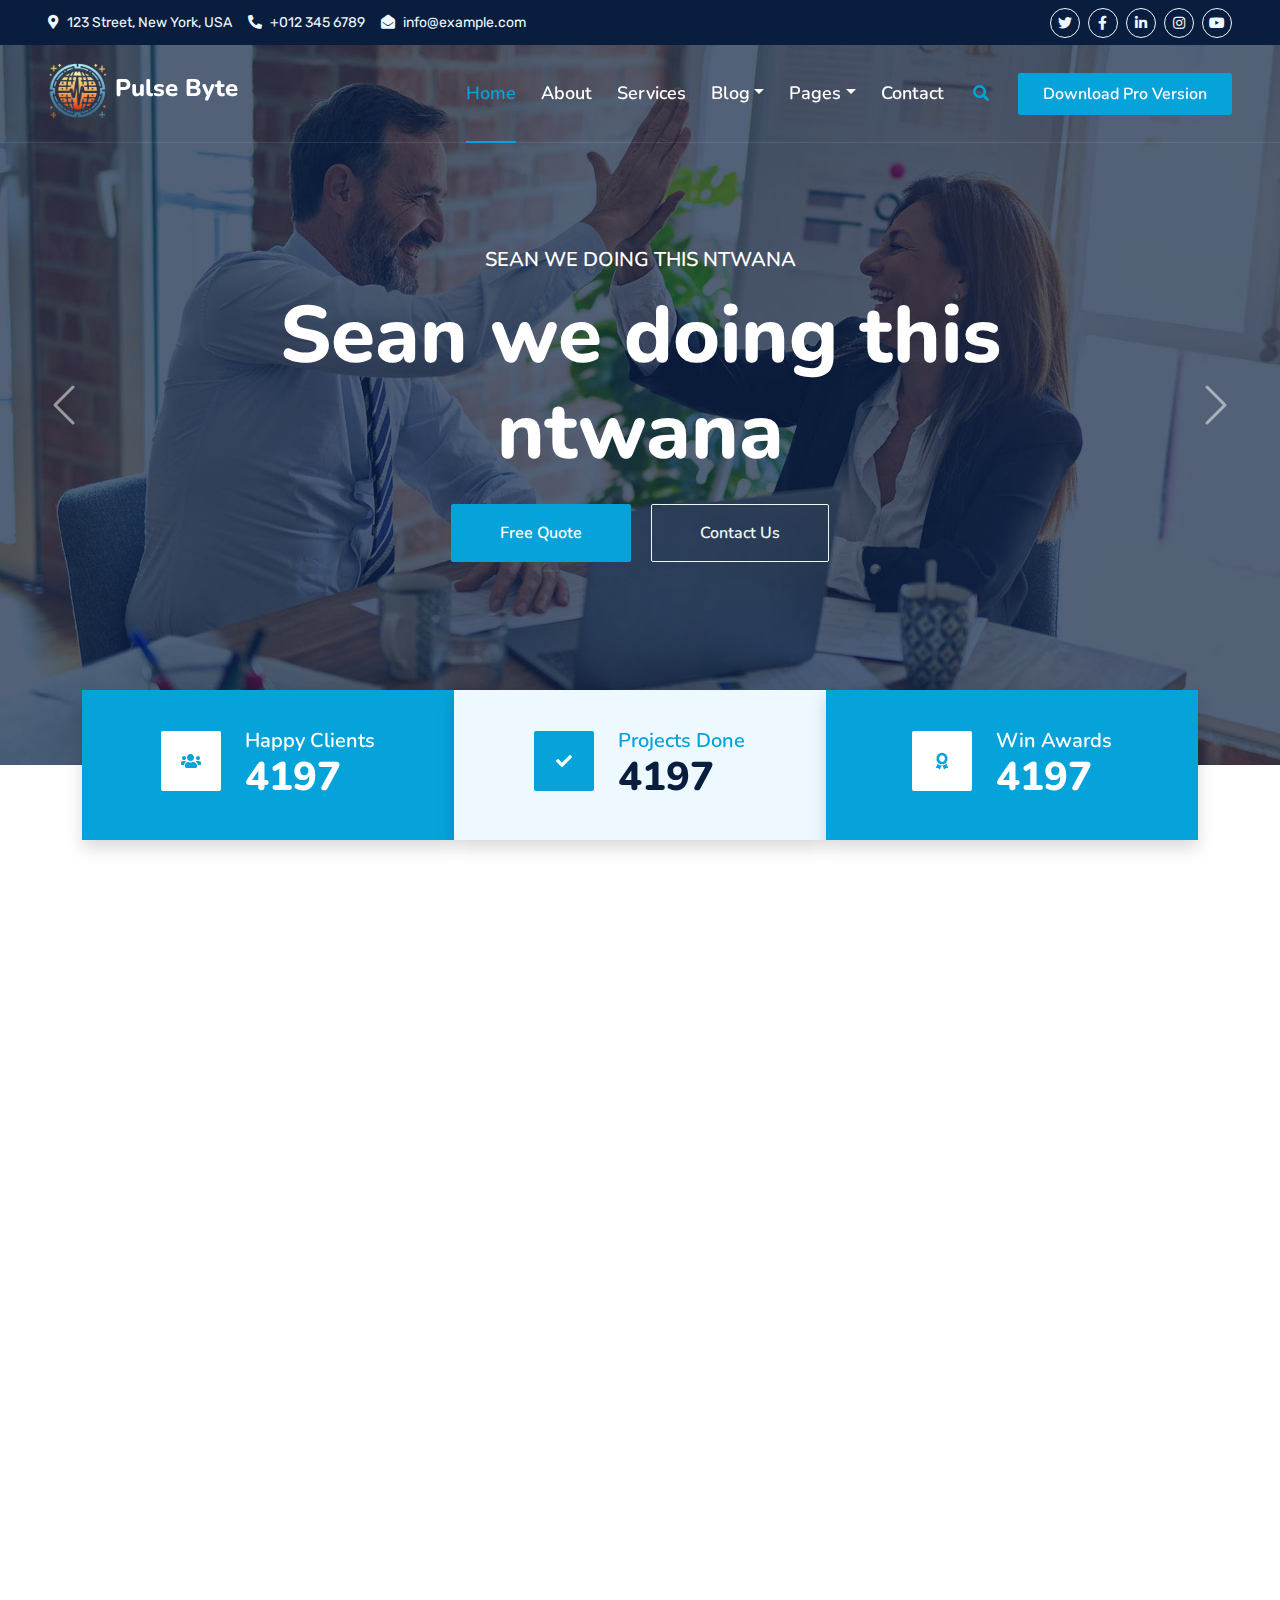
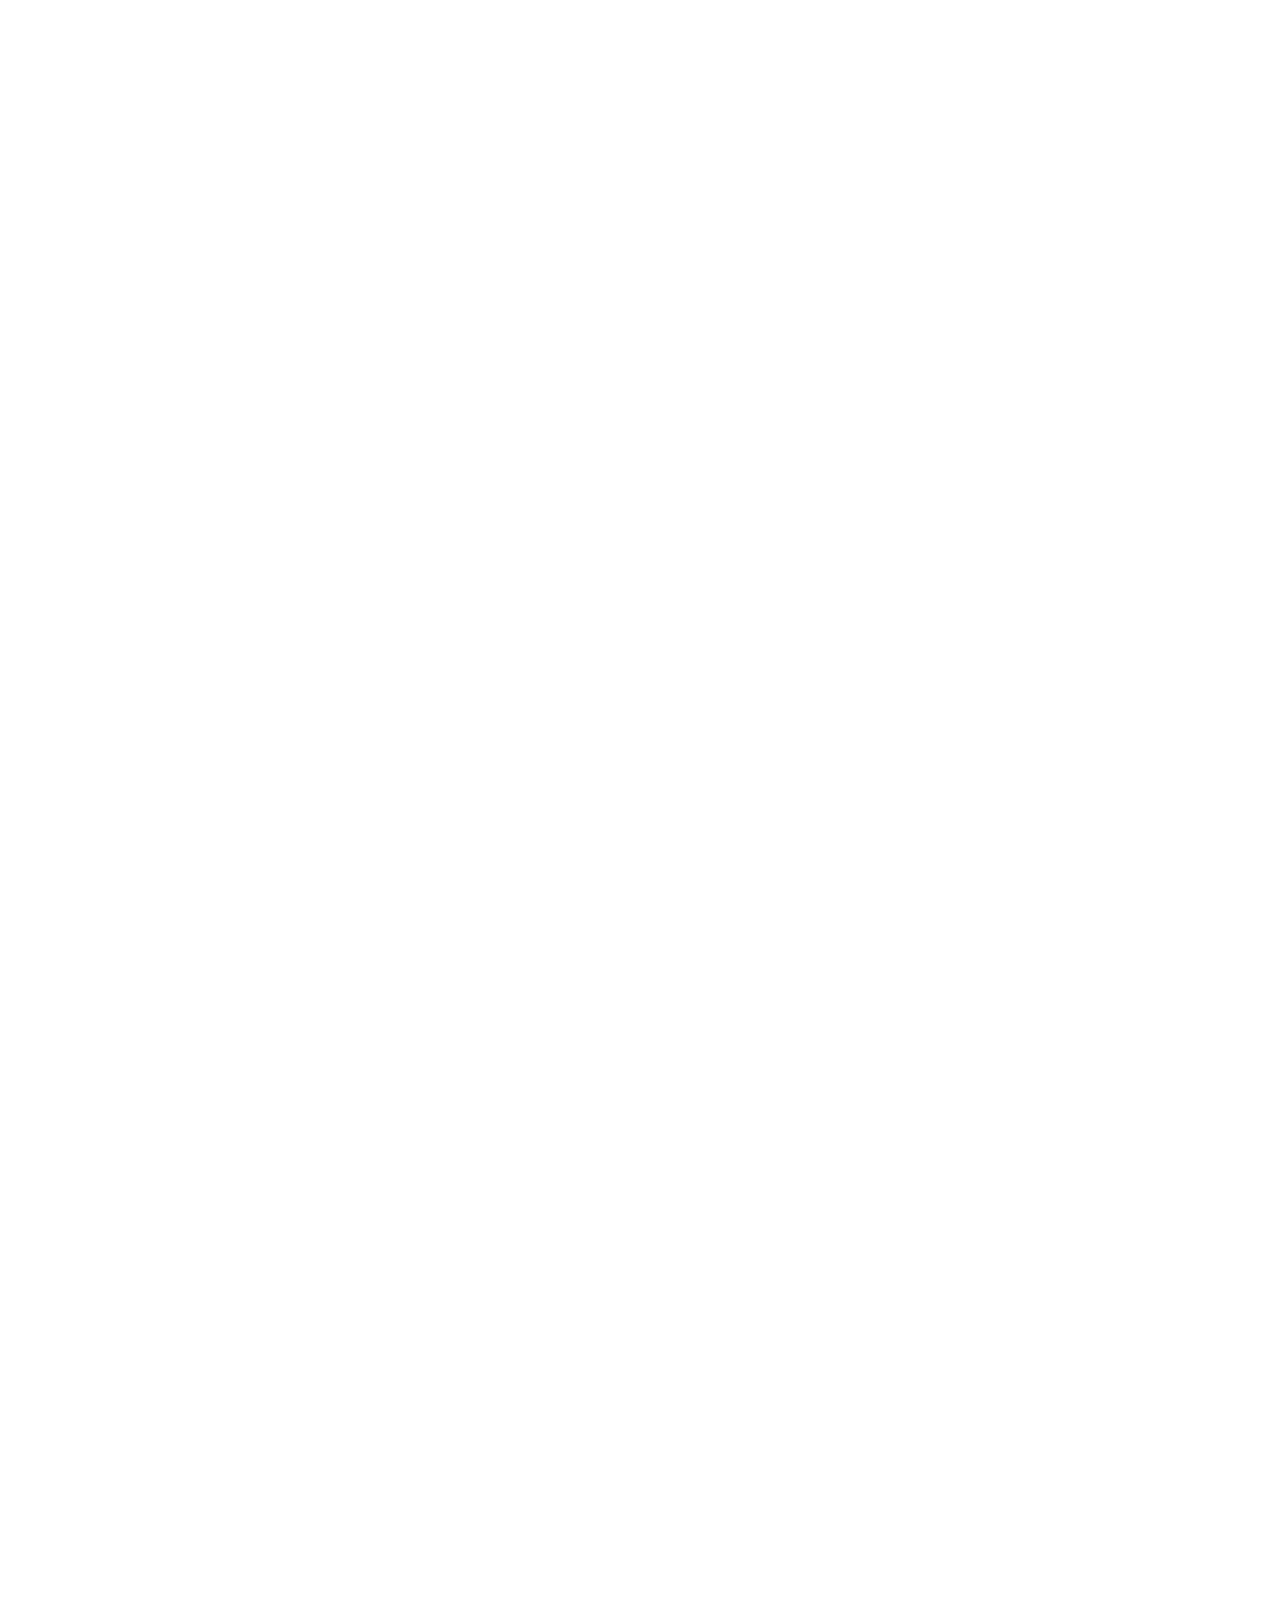
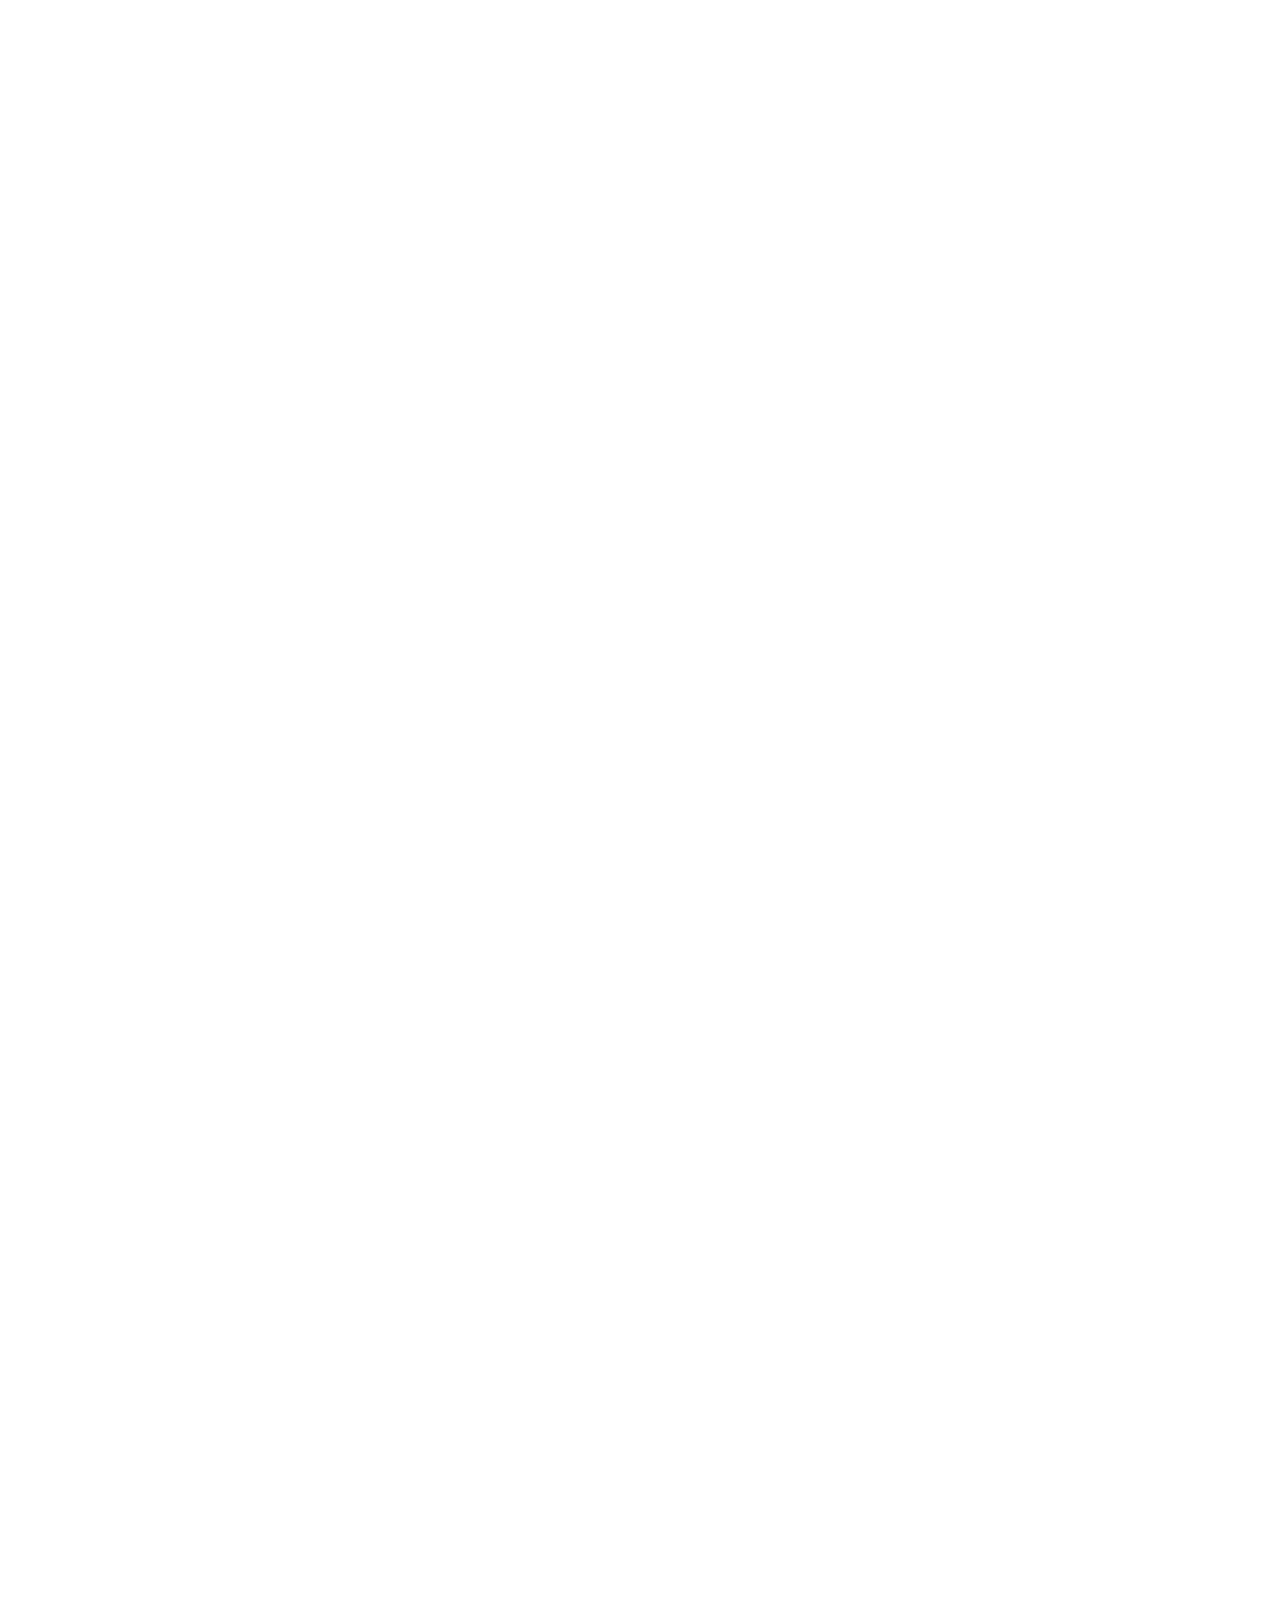
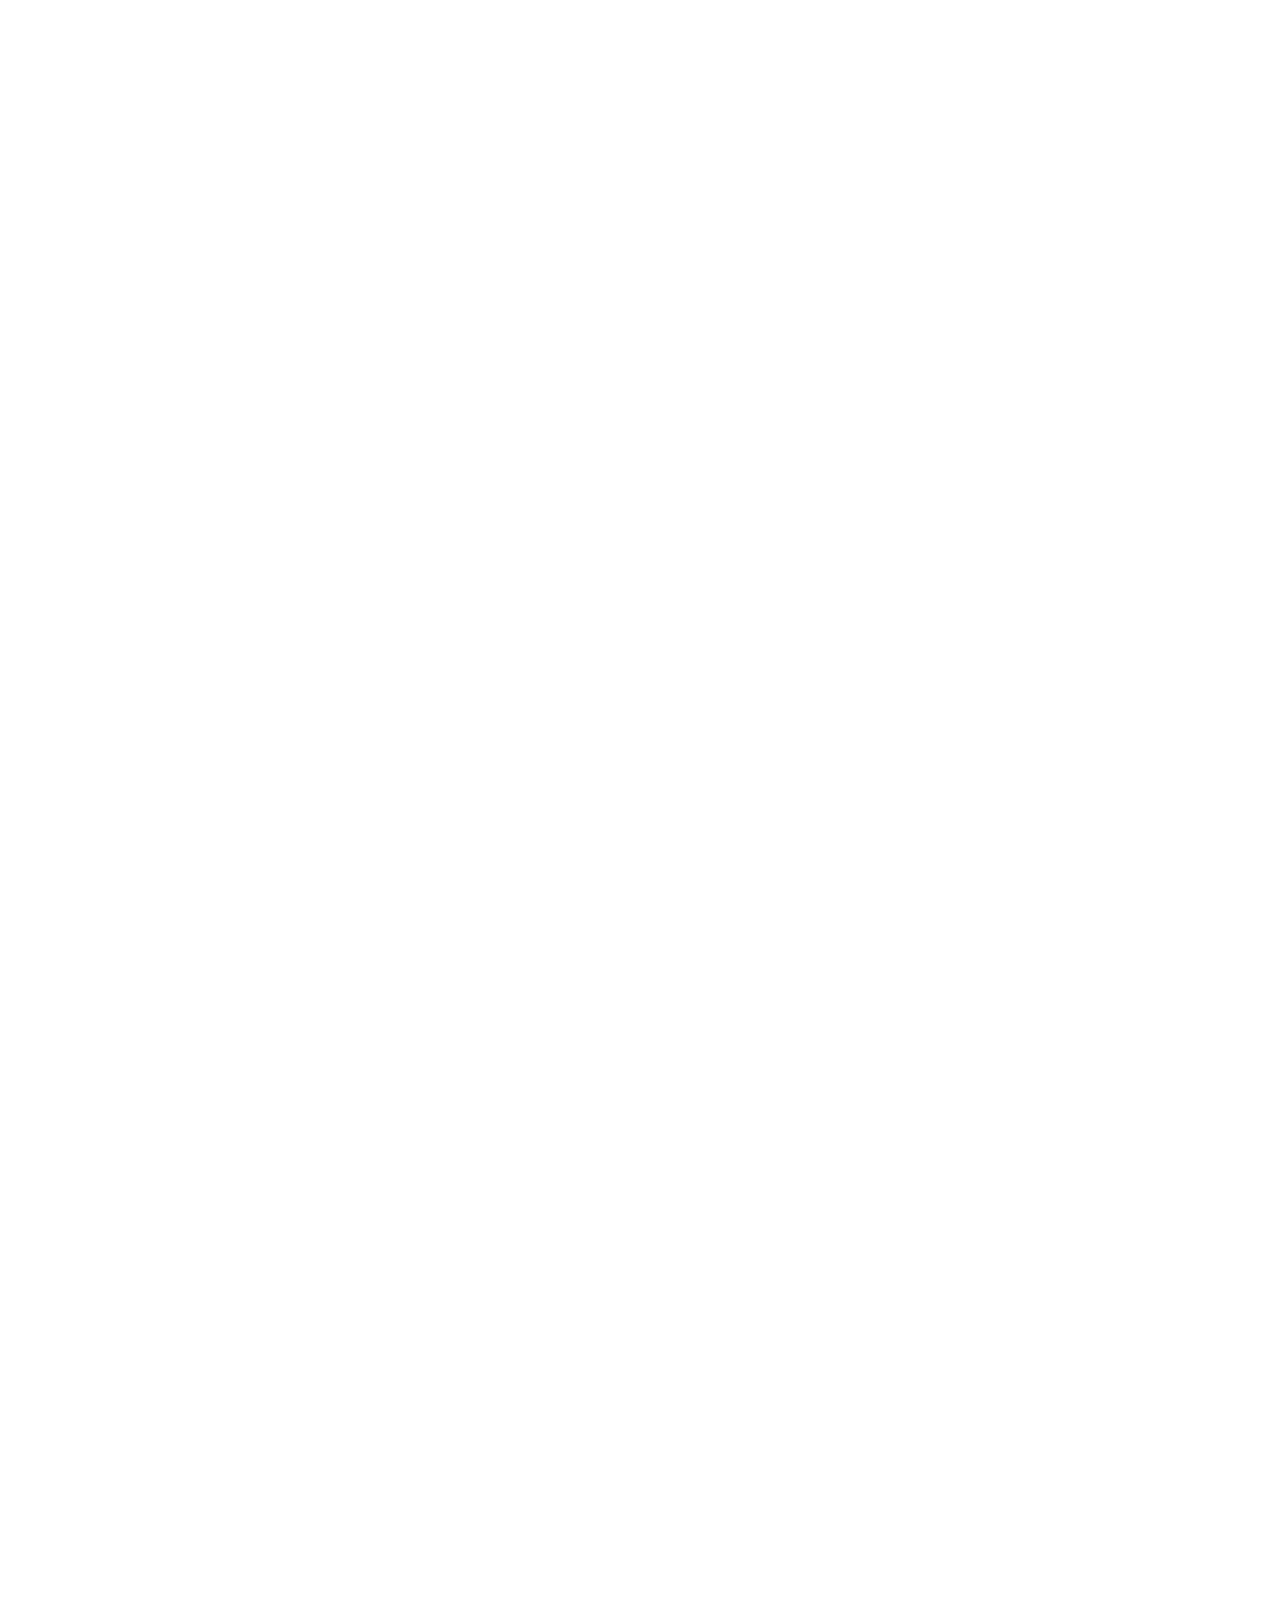
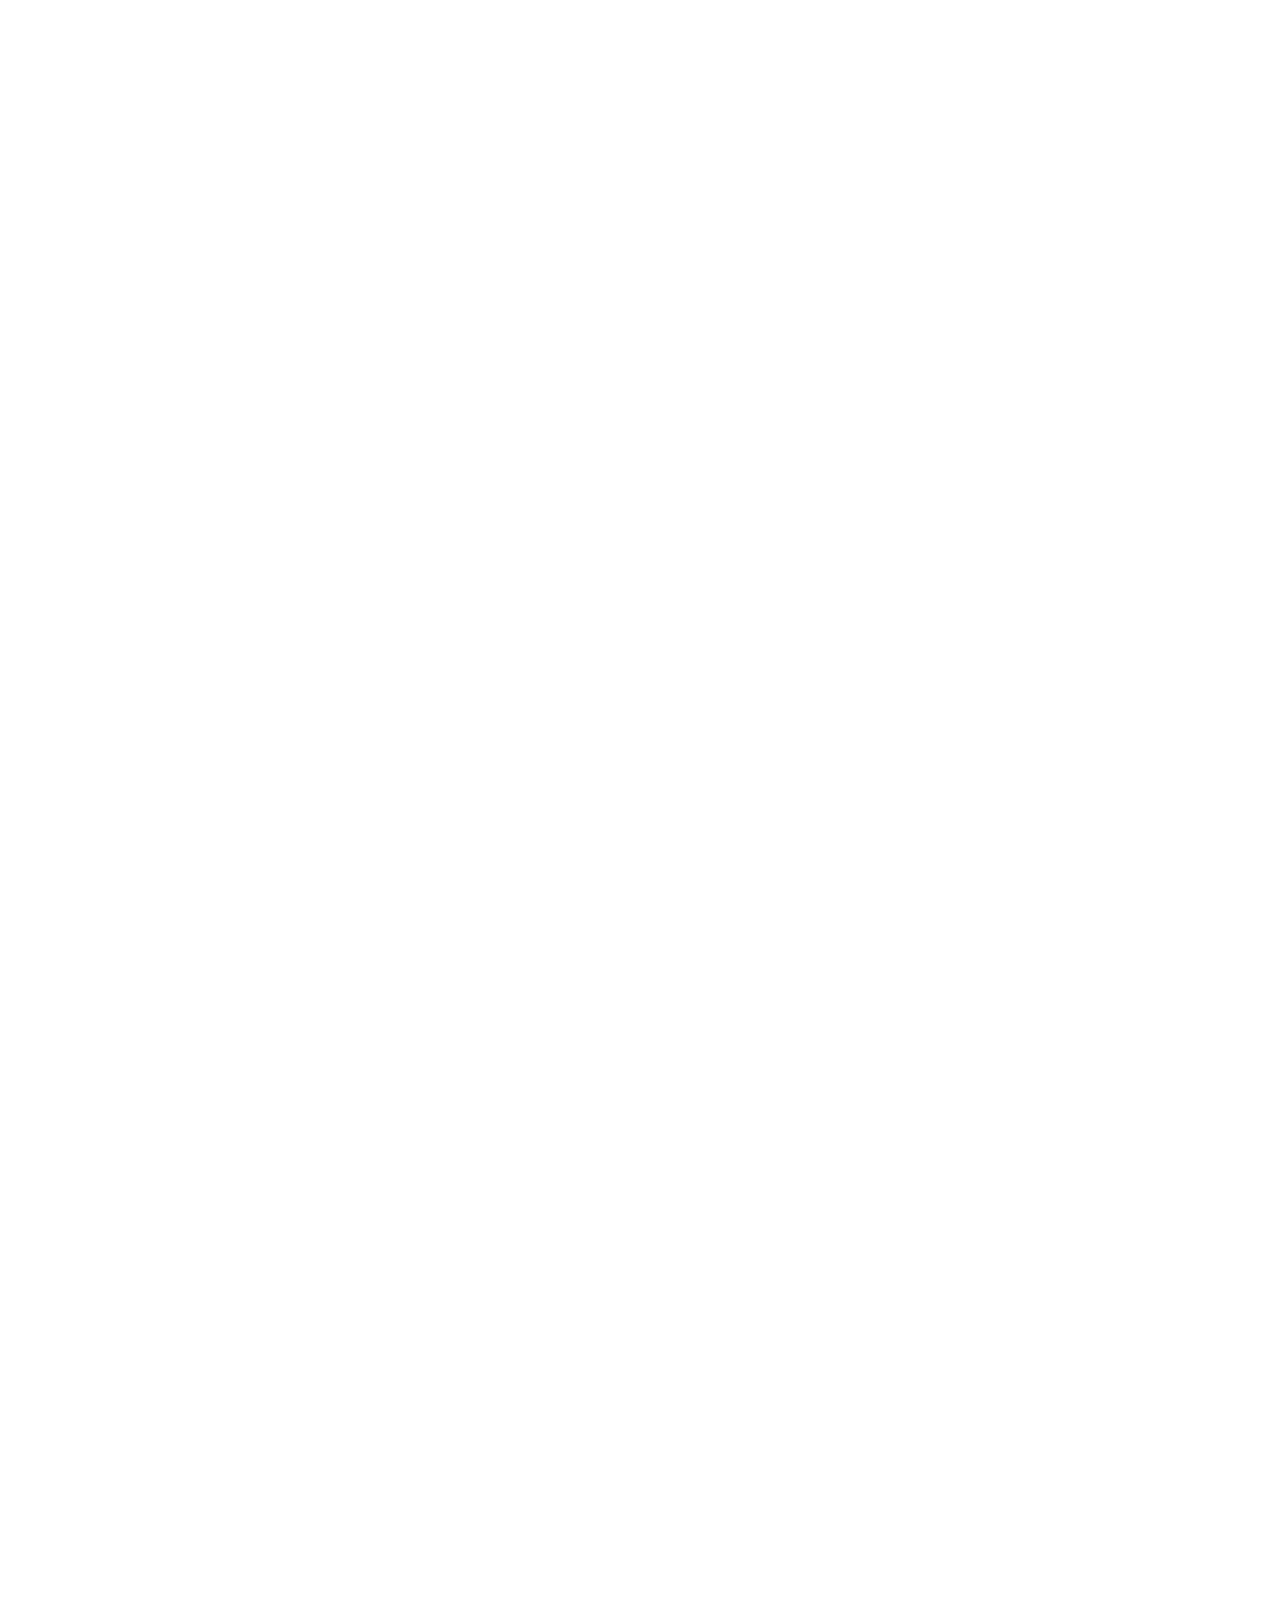
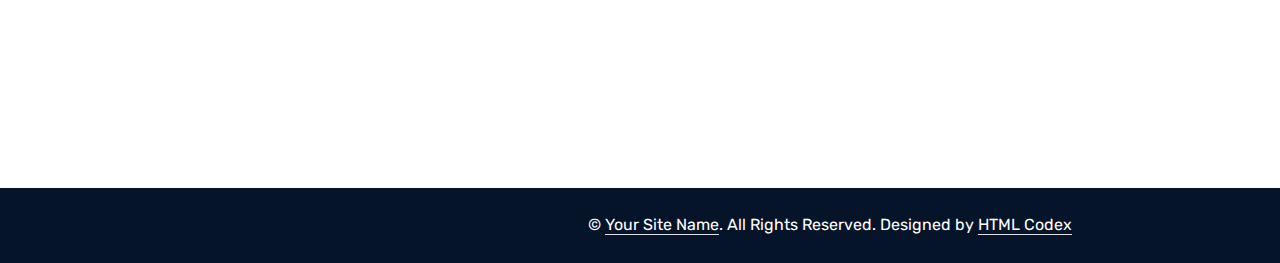
==== index.html @ e1bdde6b "Update index.html" ====
<!DOCTYPE html>
<html lang="en">

<head>
    <meta charset="utf-8">
    <title>Pulse Byte</title>
    <meta content="width=device-width, initial-scale=1.0" name="viewport">
    <meta content="Free HTML Templates" name="keywords">
    <meta content="Free HTML Templates" name="description">

    <!-- Favicon -->
    <link href="img/logo.png" rel="icon">

    <!-- Google Web Fonts -->
    <link rel="preconnect" href="https://fonts.googleapis.com">
    <link rel="preconnect" href="https://fonts.gstatic.com" crossorigin>
    <link href="https://fonts.googleapis.com/css2?family=Nunito:wght@400;600;700;800&family=Rubik:wght@400;500;600;700&display=swap" rel="stylesheet">

    <!-- Icon Font Stylesheet -->
    <link href="https://cdnjs.cloudflare.com/ajax/libs/font-awesome/5.10.0/css/all.min.css" rel="stylesheet">
    <link href="https://cdn.jsdelivr.net/npm/bootstrap-icons@1.4.1/font/bootstrap-icons.css" rel="stylesheet">

    <!-- Libraries Stylesheet -->
    <link href="lib/owlcarousel/assets/owl.carousel.min.css" rel="stylesheet">
    <link href="lib/animate/animate.min.css" rel="stylesheet">

    <!-- Customized Bootstrap Stylesheet -->
    <link href="css/bootstrap.min.css" rel="stylesheet">

    <!-- Template Stylesheet -->
    <link href="css/style.css" rel="stylesheet">
</head>

<body>
    <!-- Spinner Start -->
    <div id="spinner" class="show bg-white position-fixed translate-middle w-100 vh-100 top-50 start-50 d-flex align-items-center justify-content-center">
        <div class="spinner"></div>
    </div>
    <!-- Spinner End -->


    <!-- Topbar Start -->
    <div class="container-fluid bg-dark px-5 d-none d-lg-block">
        <div class="row gx-0">
            <div class="col-lg-8 text-center text-lg-start mb-2 mb-lg-0">
                <div class="d-inline-flex align-items-center" style="height: 45px;">
                    <small class="me-3 text-light"><i class="fa fa-map-marker-alt me-2"></i>123 Street, New York, USA</small>
                    <small class="me-3 text-light"><i class="fa fa-phone-alt me-2"></i>+012 345 6789</small>
                    <small class="text-light"><i class="fa fa-envelope-open me-2"></i>info@example.com</small>
                </div>
            </div>
            <div class="col-lg-4 text-center text-lg-end">
                <div class="d-inline-flex align-items-center" style="height: 45px;">
                    <a class="btn btn-sm btn-outline-light btn-sm-square rounded-circle me-2" href=""><i class="fab fa-twitter fw-normal"></i></a>
                    <a class="btn btn-sm btn-outline-light btn-sm-square rounded-circle me-2" href=""><i class="fab fa-facebook-f fw-normal"></i></a>
                    <a class="btn btn-sm btn-outline-light btn-sm-square rounded-circle me-2" href=""><i class="fab fa-linkedin-in fw-normal"></i></a>
                    <a class="btn btn-sm btn-outline-light btn-sm-square rounded-circle me-2" href=""><i class="fab fa-instagram fw-normal"></i></a>
                    <a class="btn btn-sm btn-outline-light btn-sm-square rounded-circle" href=""><i class="fab fa-youtube fw-normal"></i></a>
                </div>
            </div>
        </div>
    </div>
    <!-- Topbar End -->


    <!-- Navbar & Carousel Start -->
    <div class="container-fluid position-relative p-0">
        <nav class="navbar navbar-expand-lg navbar-dark px-5 py-3 py-lg-0">
            <a href="index.html" class="navbar-brand p-0">
                <h1 style="font-size:x-large;"><img src="img/logo.png" style="width: 60px; height: 60px;"></i>      Pulse Byte</h1>
            </a>
            <button class="navbar-toggler" type="button" data-bs-toggle="collapse" data-bs-target="#navbarCollapse">
                <span class="fa fa-bars"></span>
            </button>
            <div class="collapse navbar-collapse" id="navbarCollapse">
                <div class="navbar-nav ms-auto py-0">
                    <a href="index.html" class="nav-item nav-link active">Home</a>
                    <a href="about.html" class="nav-item nav-link">About</a>
                    <a href="service.html" class="nav-item nav-link">Services</a>
                    <div class="nav-item dropdown">
                        <a href="#" class="nav-link dropdown-toggle" data-bs-toggle="dropdown">Blog</a>
                        <div class="dropdown-menu m-0">
                            <a href="blog.html" class="dropdown-item">Blog Grid</a>
                            <a href="detail.html" class="dropdown-item">Blog Detail</a>
                        </div>
                    </div>
                    <div class="nav-item dropdown">
                        <a href="#" class="nav-link dropdown-toggle" data-bs-toggle="dropdown">Pages</a>
                        <div class="dropdown-menu m-0">
                            <a href="price.html" class="dropdown-item">Pricing Plan</a>
                            <a href="feature.html" class="dropdown-item">Our features</a>
                            <a href="team.html" class="dropdown-item">Team Members</a>
                            <a href="testimonial.html" class="dropdown-item">Testimonial</a>
                            <a href="quote.html" class="dropdown-item">Free Quote</a>
                        </div>
                    </div>
                    <a href="contact.html" class="nav-item nav-link">Contact</a>
                </div>
                <butaton type="button" class="btn text-primary ms-3" data-bs-toggle="modal" data-bs-target="#searchModal"><i class="fa fa-search"></i></butaton>
                <a href="https://htmlcodex.com/startup-company-website-template" class="btn btn-primary py-2 px-4 ms-3">Download Pro Version</a>
            </div>
        </nav>

        <div id="header-carousel" class="carousel slide carousel-fade" data-bs-ride="carousel">
            <div class="carousel-inner">
                <div class="carousel-item active">
                    <img class="w-100" src="img/carousel-1.jpg" alt="Image">
                    <div class="carousel-caption d-flex flex-column align-items-center justify-content-center">
                        <div class="p-3" style="max-width: 900px;">
                            <h5 class="text-white text-uppercase mb-3 animated slideInDown">Sean we doing this ntwana</h5>
                            <h1 class="display-1 text-white mb-md-4 animated zoomIn">Sean we doing this ntwana</h1>
                            <a href="quote.html" class="btn btn-primary py-md-3 px-md-5 me-3 animated slideInLeft">Free Quote</a>
                            <a href="" class="btn btn-outline-light py-md-3 px-md-5 animated slideInRight">Contact Us</a>
                        </div>
                    </div>
                </div>
                <div class="carousel-item">
                    <img class="w-100" src="img/carousel-2.jpg" alt="Image">
                    <div class="carousel-caption d-flex flex-column align-items-center justify-content-center">
                        <div class="p-3" style="max-width: 900px;">
                            <h5 class="text-white text-uppercase mb-3 animated slideInDown">Sean we doing this ntwana</h5>
                            <h1 class="display-1 text-white mb-md-4 animated zoomIn">Sean we doing this ntwana</h1>
                            <a href="quote.html" class="btn btn-primary py-md-3 px-md-5 me-3 animated slideInLeft">Free Quote</a>
                            <a href="" class="btn btn-outline-light py-md-3 px-md-5 animated slideInRight">Contact Us</a>
                        </div>
                    </div>
                </div>
            </div>
            <button class="carousel-control-prev" type="button" data-bs-target="#header-carousel"
                data-bs-slide="prev">
                <span class="carousel-control-prev-icon" aria-hidden="true"></span>
                <span class="visually-hidden">Previous</span>
            </button>
            <button class="carousel-control-next" type="button" data-bs-target="#header-carousel"
                data-bs-slide="next">
                <span class="carousel-control-next-icon" aria-hidden="true"></span>
                <span class="visually-hidden">Next</span>
            </button>
        </div>
    </div>
    <!-- Navbar & Carousel End -->


    <!-- Full Screen Search Start -->
    <div class="modal fade" id="searchModal" tabindex="-1">
        <div class="modal-dialog modal-fullscreen">
            <div class="modal-content" style="background: rgba(9, 30, 62, .7);">
                <div class="modal-header border-0">
                    <button type="button" class="btn bg-white btn-close" data-bs-dismiss="modal" aria-label="Close"></button>
                </div>
                <div class="modal-body d-flex align-items-center justify-content-center">
                    <div class="input-group" style="max-width: 600px;">
                        <input type="text" class="form-control bg-transparent border-primary p-3" placeholder="Type search keyword">
                        <button class="btn btn-primary px-4"><i class="bi bi-search"></i></button>
                    </div>
                </div>
            </div>
        </div>
    </div>
    <!-- Full Screen Search End -->


    <!-- Facts Start -->
    <div class="container-fluid facts py-5 pt-lg-0">
        <div class="container py-5 pt-lg-0">
            <div class="row gx-0">
                <div class="col-lg-4 wow zoomIn" data-wow-delay="0.1s">
                    <div class="bg-primary shadow d-flex align-items-center justify-content-center p-4" style="height: 150px;">
                        <div class="bg-white d-flex align-items-center justify-content-center rounded mb-2" style="width: 60px; height: 60px;">
                            <i class="fa fa-users text-primary"></i>
                        </div>
                        <div class="ps-4">
                            <h5 class="text-white mb-0">Happy Clients</h5>
                            <h1 class="text-white mb-0" data-toggle="counter-up">12345</h1>
                        </div>
                    </div>
                </div>
                <div class="col-lg-4 wow zoomIn" data-wow-delay="0.3s">
                    <div class="bg-light shadow d-flex align-items-center justify-content-center p-4" style="height: 150px;">
                        <div class="bg-primary d-flex align-items-center justify-content-center rounded mb-2" style="width: 60px; height: 60px;">
                            <i class="fa fa-check text-white"></i>
                        </div>
                        <div class="ps-4">
                            <h5 class="text-primary mb-0">Projects Done</h5>
                            <h1 class="mb-0" data-toggle="counter-up">12345</h1>
                        </div>
                    </div>
                </div>
                <div class="col-lg-4 wow zoomIn" data-wow-delay="0.6s">
                    <div class="bg-primary shadow d-flex align-items-center justify-content-center p-4" style="height: 150px;">
                        <div class="bg-white d-flex align-items-center justify-content-center rounded mb-2" style="width: 60px; height: 60px;">
                            <i class="fa fa-award text-primary"></i>
                        </div>
                        <div class="ps-4">
                            <h5 class="text-white mb-0">Win Awards</h5>
                            <h1 class="text-white mb-0" data-toggle="counter-up">12345</h1>
                        </div>
                    </div>
                </div>
            </div>
        </div>
    </div>
    <!-- Facts Start -->


    <!-- About Start -->
    <div class="container-fluid py-5 wow fadeInUp" data-wow-delay="0.1s">
        <div class="container py-5">
            <div class="row g-5">
                <div class="col-lg-7">
                    <div class="section-title position-relative pb-3 mb-5">
                        <h5 class="fw-bold text-primary text-uppercase">About Us</h5>
                        <h1 class="mb-0">The Best IT Solution With 10 Years of Experience</h1>
                    </div>
                    <p class="mb-4">Tempor erat elitr rebum at clita. Diam dolor diam ipsum et tempor sit. Aliqu diam amet diam et eos labore. Clita erat ipsum et lorem et sit, sed stet no labore lorem sit. Sanctus clita duo justo et tempor eirmod magna dolore erat amet</p>
                    <div class="row g-0 mb-3">
                        <div class="col-sm-6 wow zoomIn" data-wow-delay="0.2s">
                            <h5 class="mb-3"><i class="fa fa-check text-primary me-3"></i>Award Winning</h5>
                            <h5 class="mb-3"><i class="fa fa-check text-primary me-3"></i>Professional Staff</h5>
                        </div>
                        <div class="col-sm-6 wow zoomIn" data-wow-delay="0.4s">
                            <h5 class="mb-3"><i class="fa fa-check text-primary me-3"></i>24/7 Support</h5>
                            <h5 class="mb-3"><i class="fa fa-check text-primary me-3"></i>Fair Prices</h5>
                        </div>
                    </div>
                    <div class="d-flex align-items-center mb-4 wow fadeIn" data-wow-delay="0.6s">
                        <div class="bg-primary d-flex align-items-center justify-content-center rounded" style="width: 60px; height: 60px;">
                            <i class="fa fa-phone-alt text-white"></i>
                        </div>
                        <div class="ps-4">
                            <h5 class="mb-2">Call to ask any question</h5>
                            <h4 class="text-primary mb-0">+012 345 6789</h4>
                        </div>
                    </div>
                    <a href="quote.html" class="btn btn-primary py-3 px-5 mt-3 wow zoomIn" data-wow-delay="0.9s">Request A Quote</a>
                </div>
                <div class="col-lg-5" style="min-height: 500px;">
                    <div class="position-relative h-100">
                        <img class="position-absolute w-100 h-100 rounded wow zoomIn" data-wow-delay="0.9s" src="img/about.jpg" style="object-fit: cover;">
                    </div>
                </div>
            </div>
        </div>
    </div>
    <!-- About End -->


    <!-- Features Start -->
    <div class="container-fluid py-5 wow fadeInUp" data-wow-delay="0.1s">
        <div class="container py-5">
            <div class="section-title text-center position-relative pb-3 mb-5 mx-auto" style="max-width: 600px;">
                <h5 class="fw-bold text-primary text-uppercase">Why Choose Us</h5>
                <h1 class="mb-0">We Are Here to Grow Your Business Exponentially</h1>
            </div>
            <div class="row g-5">
                <div class="col-lg-4">
                    <div class="row g-5">
                        <div class="col-12 wow zoomIn" data-wow-delay="0.2s">
                            <div class="bg-primary rounded d-flex align-items-center justify-content-center mb-3" style="width: 60px; height: 60px;">
                                <i class="fa fa-cubes text-white"></i>
                            </div>
                            <h4>Best In Industry</h4>
                            <p class="mb-0">Magna sea eos sit dolor, ipsum amet lorem diam dolor eos et diam dolor</p>
                        </div>
                        <div class="col-12 wow zoomIn" data-wow-delay="0.6s">
                            <div class="bg-primary rounded d-flex align-items-center justify-content-center mb-3" style="width: 60px; height: 60px;">
                                <i class="fa fa-award text-white"></i>
                            </div>
                            <h4>Award Winning</h4>
                            <p class="mb-0">Magna sea eos sit dolor, ipsum amet lorem diam dolor eos et diam dolor</p>
                        </div>
                    </div>
                </div>
                <div class="col-lg-4  wow zoomIn" data-wow-delay="0.9s" style="min-height: 350px;">
                    <div class="position-relative h-100">
                        <img class="position-absolute w-100 h-100 rounded wow zoomIn" data-wow-delay="0.1s" src="img/feature.jpg" style="object-fit: cover;">
                    </div>
                </div>
                <div class="col-lg-4">
                    <div class="row g-5">
                        <div class="col-12 wow zoomIn" data-wow-delay="0.4s">
                            <div class="bg-primary rounded d-flex align-items-center justify-content-center mb-3" style="width: 60px; height: 60px;">
                                <i class="fa fa-users-cog text-white"></i>
                            </div>
                            <h4>Professional Staff</h4>
                            <p class="mb-0">Magna sea eos sit dolor, ipsum amet lorem diam dolor eos et diam dolor</p>
                        </div>
                        <div class="col-12 wow zoomIn" data-wow-delay="0.8s">
                            <div class="bg-primary rounded d-flex align-items-center justify-content-center mb-3" style="width: 60px; height: 60px;">
                                <i class="fa fa-phone-alt text-white"></i>
                            </div>
                            <h4>24/7 Support</h4>
                            <p class="mb-0">Magna sea eos sit dolor, ipsum amet lorem diam dolor eos et diam dolor</p>
                        </div>
                    </div>
                </div>
            </div>
        </div>
    </div>
    <!-- Features Start -->


    <!-- Service Start -->
    <div class="container-fluid py-5 wow fadeInUp" data-wow-delay="0.1s">
        <div class="container py-5">
            <div class="section-title text-center position-relative pb-3 mb-5 mx-auto" style="max-width: 600px;">
                <h5 class="fw-bold text-primary text-uppercase">Our Services</h5>
                <h1 class="mb-0">Custom IT Solutions for Your Successful Business</h1>
            </div>
            <div class="row g-5">
                <div class="col-lg-4 col-md-6 wow zoomIn" data-wow-delay="0.3s">
                    <div class="service-item bg-light rounded d-flex flex-column align-items-center justify-content-center text-center">
                        <div class="service-icon">
                            <i class="fa fa-shield-alt text-white"></i>
                        </div>
                        <h4 class="mb-3">Cyber Security</h4>
                        <p class="m-0">Amet justo dolor lorem kasd amet magna sea stet eos vero lorem ipsum dolore sed</p>
                        <a class="btn btn-lg btn-primary rounded" href="">
                            <i class="bi bi-arrow-right"></i>
                        </a>
                    </div>
                </div>
                <div class="col-lg-4 col-md-6 wow zoomIn" data-wow-delay="0.6s">
                    <div class="service-item bg-light rounded d-flex flex-column align-items-center justify-content-center text-center">
                        <div class="service-icon">
                            <i class="fa fa-chart-pie text-white"></i>
                        </div>
                        <h4 class="mb-3">Data Analytics</h4>
                        <p class="m-0">Amet justo dolor lorem kasd amet magna sea stet eos vero lorem ipsum dolore sed</p>
                        <a class="btn btn-lg btn-primary rounded" href="">
                            <i class="bi bi-arrow-right"></i>
                        </a>
                    </div>
                </div>
                <div class="col-lg-4 col-md-6 wow zoomIn" data-wow-delay="0.9s">
                    <div class="service-item bg-light rounded d-flex flex-column align-items-center justify-content-center text-center">
                        <div class="service-icon">
                            <i class="fa fa-code text-white"></i>
                        </div>
                        <h4 class="mb-3">Web Development</h4>
                        <p class="m-0">Amet justo dolor lorem kasd amet magna sea stet eos vero lorem ipsum dolore sed</p>
                        <a class="btn btn-lg btn-primary rounded" href="">
                            <i class="bi bi-arrow-right"></i>
                        </a>
                    </div>
                </div>
                <div class="col-lg-4 col-md-6 wow zoomIn" data-wow-delay="0.3s">
                    <div class="service-item bg-light rounded d-flex flex-column align-items-center justify-content-center text-center">
                        <div class="service-icon">
                            <i class="fab fa-android text-white"></i>
                        </div>
                        <h4 class="mb-3">Apps Development</h4>
                        <p class="m-0">Amet justo dolor lorem kasd amet magna sea stet eos vero lorem ipsum dolore sed</p>
                        <a class="btn btn-lg btn-primary rounded" href="">
                            <i class="bi bi-arrow-right"></i>
                        </a>
                    </div>
                </div>
                <div class="col-lg-4 col-md-6 wow zoomIn" data-wow-delay="0.6s">
                    <div class="service-item bg-light rounded d-flex flex-column align-items-center justify-content-center text-center">
                        <div class="service-icon">
                            <i class="fa fa-search text-white"></i>
                        </div>
                        <h4 class="mb-3">SEO Optimization</h4>
                        <p class="m-0">Amet justo dolor lorem kasd amet magna sea stet eos vero lorem ipsum dolore sed</p>
                        <a class="btn btn-lg btn-primary rounded" href="">
                            <i class="bi bi-arrow-right"></i>
                        </a>
                    </div>
                </div>
                <div class="col-lg-4 col-md-6 wow zoomIn" data-wow-delay="0.9s">
                    <div class="position-relative bg-primary rounded h-100 d-flex flex-column align-items-center justify-content-center text-center p-5">
                        <h3 class="text-white mb-3">Call Us For Quote</h3>
                        <p class="text-white mb-3">Clita ipsum magna kasd rebum at ipsum amet dolor justo dolor est magna stet eirmod</p>
                        <h2 class="text-white mb-0">+012 345 6789</h2>
                    </div>
                </div>
            </div>
        </div>
    </div>
    <!-- Service End -->


    <!-- Pricing Plan Start -->
    <div class="container-fluid py-5 wow fadeInUp" data-wow-delay="0.1s">
        <div class="container py-5">
            <div class="section-title text-center position-relative pb-3 mb-5 mx-auto" style="max-width: 600px;">
                <h5 class="fw-bold text-primary text-uppercase">Pricing Plans</h5>
                <h1 class="mb-0">We are Offering Competitive Prices for Our Clients</h1>
            </div>
            <div class="row g-0">
                <div class="col-lg-4 wow slideInUp" data-wow-delay="0.6s">
                    <div class="bg-light rounded">
                        <div class="border-bottom py-4 px-5 mb-4">
                            <h4 class="text-primary mb-1">Basic Plan</h4>
                            <small class="text-uppercase">For Small Size Business</small>
                        </div>
                        <div class="p-5 pt-0">
                            <h1 class="display-5 mb-3">
                                <small class="align-top" style="font-size: 22px; line-height: 45px;">$</small>49.00<small
                                    class="align-bottom" style="font-size: 16px; line-height: 40px;">/ Month</small>
                            </h1>
                            <div class="d-flex justify-content-between mb-3"><span>HTML5 & CSS3</span><i class="fa fa-check text-primary pt-1"></i></div>
                            <div class="d-flex justify-content-between mb-3"><span>Bootstrap v5</span><i class="fa fa-check text-primary pt-1"></i></div>
                            <div class="d-flex justify-content-between mb-3"><span>Responsive Layout</span><i class="fa fa-times text-danger pt-1"></i></div>
                            <div class="d-flex justify-content-between mb-2"><span>Cross-browser Support</span><i class="fa fa-times text-danger pt-1"></i></div>
                            <a href="" class="btn btn-primary py-2 px-4 mt-4">Order Now</a>
                        </div>
                    </div>
                </div>
                <div class="col-lg-4 wow slideInUp" data-wow-delay="0.3s">
                    <div class="bg-white rounded shadow position-relative" style="z-index: 1;">
                        <div class="border-bottom py-4 px-5 mb-4">
                            <h4 class="text-primary mb-1">Standard Plan</h4>
                            <small class="text-uppercase">For Medium Size Business</small>
                        </div>
                        <div class="p-5 pt-0">
                            <h1 class="display-5 mb-3">
                                <small class="align-top" style="font-size: 22px; line-height: 45px;">$</small>99.00<small
                                    class="align-bottom" style="font-size: 16px; line-height: 40px;">/ Month</small>
                            </h1>
                            <div class="d-flex justify-content-between mb-3"><span>HTML5 & CSS3</span><i class="fa fa-check text-primary pt-1"></i></div>
                            <div class="d-flex justify-content-between mb-3"><span>Bootstrap v5</span><i class="fa fa-check text-primary pt-1"></i></div>
                            <div class="d-flex justify-content-between mb-3"><span>Responsive Layout</span><i class="fa fa-check text-primary pt-1"></i></div>
                            <div class="d-flex justify-content-between mb-2"><span>Cross-browser Support</span><i class="fa fa-times text-danger pt-1"></i></div>
                            <a href="" class="btn btn-primary py-2 px-4 mt-4">Order Now</a>
                        </div>
                    </div>
                </div>
                <div class="col-lg-4 wow slideInUp" data-wow-delay="0.9s">
                    <div class="bg-light rounded">
                        <div class="border-bottom py-4 px-5 mb-4">
                            <h4 class="text-primary mb-1">Advanced Plan</h4>
                            <small class="text-uppercase">For Large Size Business</small>
                        </div>
                        <div class="p-5 pt-0">
                            <h1 class="display-5 mb-3">
                                <small class="align-top" style="font-size: 22px; line-height: 45px;">$</small>149.00<small
                                    class="align-bottom" style="font-size: 16px; line-height: 40px;">/ Month</small>
                            </h1>
                            <div class="d-flex justify-content-between mb-3"><span>HTML5 & CSS3</span><i class="fa fa-check text-primary pt-1"></i></div>
                            <div class="d-flex justify-content-between mb-3"><span>Bootstrap v5</span><i class="fa fa-check text-primary pt-1"></i></div>
                            <div class="d-flex justify-content-between mb-3"><span>Responsive Layout</span><i class="fa fa-check text-primary pt-1"></i></div>
                            <div class="d-flex justify-content-between mb-2"><span>Cross-browser Support</span><i class="fa fa-check text-primary pt-1"></i></div>
                            <a href="" class="btn btn-primary py-2 px-4 mt-4">Order Now</a>
                        </div>
                    </div>
                </div>
            </div>
        </div>
    </div>
    <!-- Pricing Plan End -->


    <!-- Quote Start -->
    <div class="container-fluid py-5 wow fadeInUp" data-wow-delay="0.1s">
        <div class="container py-5">
            <div class="row g-5">
                <div class="col-lg-7">
                    <div class="section-title position-relative pb-3 mb-5">
                        <h5 class="fw-bold text-primary text-uppercase">Request A Quote</h5>
                        <h1 class="mb-0">Need A Free Quote? Please Feel Free to Contact Us</h1>
                    </div>
                    <div class="row gx-3">
                        <div class="col-sm-6 wow zoomIn" data-wow-delay="0.2s">
                            <h5 class="mb-4"><i class="fa fa-reply text-primary me-3"></i>Reply within 24 hours</h5>
                        </div>
                        <div class="col-sm-6 wow zoomIn" data-wow-delay="0.4s">
                            <h5 class="mb-4"><i class="fa fa-phone-alt text-primary me-3"></i>24 hrs telephone support</h5>
                        </div>
                    </div>
                    <p class="mb-4">Eirmod sed tempor lorem ut dolores. Aliquyam sit sadipscing kasd ipsum. Dolor ea et dolore et at sea ea at dolor, justo ipsum duo rebum sea invidunt voluptua. Eos vero eos vero ea et dolore eirmod et. Dolores diam duo invidunt lorem. Elitr ut dolores magna sit. Sea dolore sanctus sed et. Takimata takimata sanctus sed.</p>
                    <div class="d-flex align-items-center mt-2 wow zoomIn" data-wow-delay="0.6s">
                        <div class="bg-primary d-flex align-items-center justify-content-center rounded" style="width: 60px; height: 60px;">
                            <i class="fa fa-phone-alt text-white"></i>
                        </div>
                        <div class="ps-4">
                            <h5 class="mb-2">Call to ask any question</h5>
                            <h4 class="text-primary mb-0">+012 345 6789</h4>
                        </div>
                    </div>
                </div>
                <div class="col-lg-5">
                    <div class="bg-primary rounded h-100 d-flex align-items-center p-5 wow zoomIn" data-wow-delay="0.9s">
                        <form>
                            <div class="row g-3">
                                <div class="col-xl-12">
                                    <input type="text" class="form-control bg-light border-0" placeholder="Your Name" style="height: 55px;">
                                </div>
                                <div class="col-12">
                                    <input type="email" class="form-control bg-light border-0" placeholder="Your Email" style="height: 55px;">
                                </div>
                                <div class="col-12">
                                    <select class="form-select bg-light border-0" style="height: 55px;">
                                        <option selected>Select A Service</option>
                                        <option value="1">Service 1</option>
                                        <option value="2">Service 2</option>
                                        <option value="3">Service 3</option>
                                    </select>
                                </div>
                                <div class="col-12">
                                    <textarea class="form-control bg-light border-0" rows="3" placeholder="Message"></textarea>
                                </div>
                                <div class="col-12">
                                    <button class="btn btn-dark w-100 py-3" type="submit">Request A Quote</button>
                                </div>
                            </div>
                        </form>
                    </div>
                </div>
            </div>
        </div>
    </div>
    <!-- Quote End -->


    <!-- Testimonial Start -->
    <div class="container-fluid py-5 wow fadeInUp" data-wow-delay="0.1s">
        <div class="container py-5">
            <div class="section-title text-center position-relative pb-3 mb-4 mx-auto" style="max-width: 600px;">
                <h5 class="fw-bold text-primary text-uppercase">Testimonial</h5>
                <h1 class="mb-0">What Our Clients Say About Our Digital Services</h1>
            </div>
            <div class="owl-carousel testimonial-carousel wow fadeInUp" data-wow-delay="0.6s">
                <div class="testimonial-item bg-light my-4">
                    <div class="d-flex align-items-center border-bottom pt-5 pb-4 px-5">
                        <img class="img-fluid rounded" src="img/testimonial-1.jpg" style="width: 60px; height: 60px;" >
                        <div class="ps-4">
                            <h4 class="text-primary mb-1">Client Name</h4>
                            <small class="text-uppercase">Profession</small>
                        </div>
                    </div>
                    <div class="pt-4 pb-5 px-5">
                        Dolor et eos labore, stet justo sed est sed. Diam sed sed dolor stet amet eirmod eos labore diam
                    </div>
                </div>
                <div class="testimonial-item bg-light my-4">
                    <div class="d-flex align-items-center border-bottom pt-5 pb-4 px-5">
                        <img class="img-fluid rounded" src="img/testimonial-2.jpg" style="width: 60px; height: 60px;" >
                        <div class="ps-4">
                            <h4 class="text-primary mb-1">Client Name</h4>
                            <small class="text-uppercase">Profession</small>
                        </div>
                    </div>
                    <div class="pt-4 pb-5 px-5">
                        Dolor et eos labore, stet justo sed est sed. Diam sed sed dolor stet amet eirmod eos labore diam
                    </div>
                </div>
                <div class="testimonial-item bg-light my-4">
                    <div class="d-flex align-items-center border-bottom pt-5 pb-4 px-5">
                        <img class="img-fluid rounded" src="img/testimonial-3.jpg" style="width: 60px; height: 60px;" >
                        <div class="ps-4">
                            <h4 class="text-primary mb-1">Client Name</h4>
                            <small class="text-uppercase">Profession</small>
                        </div>
                    </div>
                    <div class="pt-4 pb-5 px-5">
                        Dolor et eos labore, stet justo sed est sed. Diam sed sed dolor stet amet eirmod eos labore diam
                    </div>
                </div>
                <div class="testimonial-item bg-light my-4">
                    <div class="d-flex align-items-center border-bottom pt-5 pb-4 px-5">
                        <img class="img-fluid rounded" src="img/testimonial-4.jpg" style="width: 60px; height: 60px;" >
                        <div class="ps-4">
                            <h4 class="text-primary mb-1">Client Name</h4>
                            <small class="text-uppercase">Profession</small>
                        </div>
                    </div>
                    <div class="pt-4 pb-5 px-5">
                        Dolor et eos labore, stet justo sed est sed. Diam sed sed dolor stet amet eirmod eos labore diam
                    </div>
                </div>
            </div>
        </div>
    </div>
    <!-- Testimonial End -->


    <!-- Team Start -->
    <div class="container-fluid py-5 wow fadeInUp" data-wow-delay="0.1s">
        <div class="container py-5">
            <div class="section-title text-center position-relative pb-3 mb-5 mx-auto" style="max-width: 600px;">
                <h5 class="fw-bold text-primary text-uppercase">Team Members</h5>
                <h1 class="mb-0">Professional Stuffs Ready to Help Your Business</h1>
            </div>
            <div class="row g-5">
                <div class="col-lg-4 wow slideInUp" data-wow-delay="0.3s">
                    <div class="team-item bg-light rounded overflow-hidden">
                        <div class="team-img position-relative overflow-hidden">
                            <img class="img-fluid w-100" src="img/team-1.jpg" alt="">
                            <div class="team-social">
                                <a class="btn btn-lg btn-primary btn-lg-square rounded" href=""><i class="fab fa-twitter fw-normal"></i></a>
                                <a class="btn btn-lg btn-primary btn-lg-square rounded" href=""><i class="fab fa-facebook-f fw-normal"></i></a>
                                <a class="btn btn-lg btn-primary btn-lg-square rounded" href=""><i class="fab fa-instagram fw-normal"></i></a>
                                <a class="btn btn-lg btn-primary btn-lg-square rounded" href=""><i class="fab fa-linkedin-in fw-normal"></i></a>
                            </div>
                        </div>
                        <div class="text-center py-4">
                            <h4 class="text-primary">Full Name</h4>
                            <p class="text-uppercase m-0">Designation</p>
                        </div>
                    </div>
                </div>
                <div class="col-lg-4 wow slideInUp" data-wow-delay="0.6s">
                    <div class="team-item bg-light rounded overflow-hidden">
                        <div class="team-img position-relative overflow-hidden">
                            <img class="img-fluid w-100" src="img/team-2.jpg" alt="">
                            <div class="team-social">
                                <a class="btn btn-lg btn-primary btn-lg-square rounded" href=""><i class="fab fa-twitter fw-normal"></i></a>
                                <a class="btn btn-lg btn-primary btn-lg-square rounded" href=""><i class="fab fa-facebook-f fw-normal"></i></a>
                                <a class="btn btn-lg btn-primary btn-lg-square rounded" href=""><i class="fab fa-instagram fw-normal"></i></a>
                                <a class="btn btn-lg btn-primary btn-lg-square rounded" href=""><i class="fab fa-linkedin-in fw-normal"></i></a>
                            </div>
                        </div>
                        <div class="text-center py-4">
                            <h4 class="text-primary">Full Name</h4>
                            <p class="text-uppercase m-0">Designation</p>
                        </div>
                    </div>
                </div>
                <div class="col-lg-4 wow slideInUp" data-wow-delay="0.9s">
                    <div class="team-item bg-light rounded overflow-hidden">
                        <div class="team-img position-relative overflow-hidden">
                            <img class="img-fluid w-100" src="img/team-3.jpg" alt="">
                            <div class="team-social">
                                <a class="btn btn-lg btn-primary btn-lg-square rounded" href=""><i class="fab fa-twitter fw-normal"></i></a>
                                <a class="btn btn-lg btn-primary btn-lg-square rounded" href=""><i class="fab fa-facebook-f fw-normal"></i></a>
                                <a class="btn btn-lg btn-primary btn-lg-square rounded" href=""><i class="fab fa-instagram fw-normal"></i></a>
                                <a class="btn btn-lg btn-primary btn-lg-square rounded" href=""><i class="fab fa-linkedin-in fw-normal"></i></a>
                            </div>
                        </div>
                        <div class="text-center py-4">
                            <h4 class="text-primary">Full Name</h4>
                            <p class="text-uppercase m-0">Designation</p>
                        </div>
                    </div>
                </div>
            </div>
        </div>
    </div>
    <!-- Team End -->


    <!-- Blog Start -->
    <div class="container-fluid py-5 wow fadeInUp" data-wow-delay="0.1s">
        <div class="container py-5">
            <div class="section-title text-center position-relative pb-3 mb-5 mx-auto" style="max-width: 600px;">
                <h5 class="fw-bold text-primary text-uppercase">Latest Blog</h5>
                <h1 class="mb-0">Read The Latest Articles from Our Blog Post</h1>
            </div>
            <div class="row g-5">
                <div class="col-lg-4 wow slideInUp" data-wow-delay="0.3s">
                    <div class="blog-item bg-light rounded overflow-hidden">
                        <div class="blog-img position-relative overflow-hidden">
                            <img class="img-fluid" src="img/blog-1.jpg" alt="">
                            <a class="position-absolute top-0 start-0 bg-primary text-white rounded-end mt-5 py-2 px-4" href="">Web Design</a>
                        </div>
                        <div class="p-4">
                            <div class="d-flex mb-3">
                                <small class="me-3"><i class="far fa-user text-primary me-2"></i>John Doe</small>
                                <small><i class="far fa-calendar-alt text-primary me-2"></i>01 Jan, 2045</small>
                            </div>
                            <h4 class="mb-3">How to build a website</h4>
                            <p>Dolor et eos labore stet justo sed est sed sed sed dolor stet amet</p>
                            <a class="text-uppercase" href="">Read More <i class="bi bi-arrow-right"></i></a>
                        </div>
                    </div>
                </div>
                <div class="col-lg-4 wow slideInUp" data-wow-delay="0.6s">
                    <div class="blog-item bg-light rounded overflow-hidden">
                        <div class="blog-img position-relative overflow-hidden">
                            <img class="img-fluid" src="img/blog-2.jpg" alt="">
                            <a class="position-absolute top-0 start-0 bg-primary text-white rounded-end mt-5 py-2 px-4" href="">Web Design</a>
                        </div>
                        <div class="p-4">
                            <div class="d-flex mb-3">
                                <small class="me-3"><i class="far fa-user text-primary me-2"></i>John Doe</small>
                                <small><i class="far fa-calendar-alt text-primary me-2"></i>01 Jan, 2045</small>
                            </div>
                            <h4 class="mb-3">How to build a website</h4>
                            <p>Dolor et eos labore stet justo sed est sed sed sed dolor stet amet</p>
                            <a class="text-uppercase" href="">Read More <i class="bi bi-arrow-right"></i></a>
                        </div>
                    </div>
                </div>
                <div class="col-lg-4 wow slideInUp" data-wow-delay="0.9s">
                    <div class="blog-item bg-light rounded overflow-hidden">
                        <div class="blog-img position-relative overflow-hidden">
                            <img class="img-fluid" src="img/blog-3.jpg" alt="">
                            <a class="position-absolute top-0 start-0 bg-primary text-white rounded-end mt-5 py-2 px-4" href="">Web Design</a>
                        </div>
                        <div class="p-4">
                            <div class="d-flex mb-3">
                                <small class="me-3"><i class="far fa-user text-primary me-2"></i>John Doe</small>
                                <small><i class="far fa-calendar-alt text-primary me-2"></i>01 Jan, 2045</small>
                            </div>
                            <h4 class="mb-3">How to build a website</h4>
                            <p>Dolor et eos labore stet justo sed est sed sed sed dolor stet amet</p>
                            <a class="text-uppercase" href="">Read More <i class="bi bi-arrow-right"></i></a>
                        </div>
                    </div>
                </div>
            </div>
        </div>
    </div>
    <!-- Blog Start -->


    <!-- Vendor Start -->
    <div class="container-fluid py-5 wow fadeInUp" data-wow-delay="0.1s">
        <div class="container py-5 mb-5">
            <div class="bg-white">
                <div class="owl-carousel vendor-carousel">
                    <img src="img/vendor-1.jpg" alt="">
                    <img src="img/vendor-2.jpg" alt="">
                    <img src="img/vendor-3.jpg" alt="">
                    <img src="img/vendor-4.jpg" alt="">
                    <img src="img/vendor-5.jpg" alt="">
                    <img src="img/vendor-6.jpg" alt="">
                    <img src="img/vendor-7.jpg" alt="">
                    <img src="img/vendor-8.jpg" alt="">
                    <img src="img/vendor-9.jpg" alt="">
                </div>
            </div>
        </div>
    </div>
    <!-- Vendor End -->
    

    <!-- Footer Start -->
    <div class="container-fluid bg-dark text-light mt-5 wow fadeInUp" data-wow-delay="0.1s">
        <div class="container">
            <div class="row gx-5">
                <div class="col-lg-4 col-md-6 footer-about">
                    <div class="d-flex flex-column align-items-center justify-content-center text-center h-100 bg-primary p-4">
                        <a href="index.html" class="navbar-brand">
                            <img src="img/logo.png">
                        </a>
                        <p class="mt-3 mb-4">Lorem diam sit erat dolor elitr et, diam lorem justo amet clita stet eos sit. Elitr dolor duo lorem, elitr clita ipsum sea. Diam amet erat lorem stet eos. Diam amet et kasd eos duo.</p>
                        <form action="">
                            <div class="input-group">
                                <input type="text" class="form-control border-white p-3" placeholder="Your Email">
                                <button class="btn btn-dark">Sign Up</button>
                            </div>
                        </form>
                    </div>
                </div>
                <div class="col-lg-8 col-md-6">
                    <div class="row gx-5">
                        <div class="col-lg-4 col-md-12 pt-5 mb-5">
                            <div class="section-title section-title-sm position-relative pb-3 mb-4">
                                <h3 class="text-light mb-0">Get In Touch</h3>
                            </div>
                            <div class="d-flex mb-2">
                                <i class="bi bi-geo-alt text-primary me-2"></i>
                                <p class="mb-0">123 Street, New York, USA</p>
                            </div>
                            <div class="d-flex mb-2">
                                <i class="bi bi-envelope-open text-primary me-2"></i>
                                <p class="mb-0">info@example.com</p>
                            </div>
                            <div class="d-flex mb-2">
                                <i class="bi bi-telephone text-primary me-2"></i>
                                <p class="mb-0">+012 345 67890</p>
                            </div>
                            <div class="d-flex mt-4">
                                <a class="btn btn-primary btn-square me-2" href="#"><i class="fab fa-twitter fw-normal"></i></a>
                                <a class="btn btn-primary btn-square me-2" href="#"><i class="fab fa-facebook-f fw-normal"></i></a>
                                <a class="btn btn-primary btn-square me-2" href="#"><i class="fab fa-linkedin-in fw-normal"></i></a>
                                <a class="btn btn-primary btn-square" href="#"><i class="fab fa-instagram fw-normal"></i></a>
                            </div>
                        </div>
                        <div class="col-lg-4 col-md-12 pt-0 pt-lg-5 mb-5">
                            <div class="section-title section-title-sm position-relative pb-3 mb-4">
                                <h3 class="text-light mb-0">Quick Links</h3>
                            </div>
                            <div class="link-animated d-flex flex-column justify-content-start">
                                <a class="text-light mb-2" href="#"><i class="bi bi-arrow-right text-primary me-2"></i>Home</a>
                                <a class="text-light mb-2" href="#"><i class="bi bi-arrow-right text-primary me-2"></i>About Us</a>
                                <a class="text-light mb-2" href="#"><i class="bi bi-arrow-right text-primary me-2"></i>Our Services</a>
                                <a class="text-light mb-2" href="#"><i class="bi bi-arrow-right text-primary me-2"></i>Meet The Team</a>
                                <a class="text-light mb-2" href="#"><i class="bi bi-arrow-right text-primary me-2"></i>Latest Blog</a>
                                <a class="text-light" href="#"><i class="bi bi-arrow-right text-primary me-2"></i>Contact Us</a>
                            </div>
                        </div>
                        <div class="col-lg-4 col-md-12 pt-0 pt-lg-5 mb-5">
                            <div class="section-title section-title-sm position-relative pb-3 mb-4">
                                <h3 class="text-light mb-0">Popular Links</h3>
                            </div>
                            <div class="link-animated d-flex flex-column justify-content-start">
                                <a class="text-light mb-2" href="#"><i class="bi bi-arrow-right text-primary me-2"></i>Home</a>
                                <a class="text-light mb-2" href="#"><i class="bi bi-arrow-right text-primary me-2"></i>About Us</a>
                                <a class="text-light mb-2" href="#"><i class="bi bi-arrow-right text-primary me-2"></i>Our Services</a>
                                <a class="text-light mb-2" href="#"><i class="bi bi-arrow-right text-primary me-2"></i>Meet The Team</a>
                                <a class="text-light mb-2" href="#"><i class="bi bi-arrow-right text-primary me-2"></i>Latest Blog</a>
                                <a class="text-light" href="#"><i class="bi bi-arrow-right text-primary me-2"></i>Contact Us</a>
                            </div>
                        </div>
                    </div>
                </div>
            </div>
        </div>
    </div>
    <div class="container-fluid text-white" style="background: #061429;">
        <div class="container text-center">
            <div class="row justify-content-end">
                <div class="col-lg-8 col-md-6">
                    <div class="d-flex align-items-center justify-content-center" style="height: 75px;">
                        <p class="mb-0">&copy; <a class="text-white border-bottom" href="#">Your Site Name</a>. All Rights Reserved. 
						
						<!--/*** This template is free as long as you keep the footer author’s credit link/attribution link/backlink. If you'd like to use the template without the footer author’s credit link/attribution link/backlink, you can purchase the Credit Removal License from "https://htmlcodex.com/credit-removal". Thank you for your support. ***/-->
						Designed by <a class="text-white border-bottom" href="https://htmlcodex.com">HTML Codex</a></p>
                    </div>
                </div>
            </div>
        </div>
    </div>
    <!-- Footer End -->


    <!-- Back to Top -->
    <a href="#" class="btn btn-lg btn-primary btn-lg-square rounded back-to-top"><i class="bi bi-arrow-up"></i></a>


    <!-- JavaScript Libraries -->
    <script src="https://code.jquery.com/jquery-3.4.1.min.js"></script>
    <script src="https://cdn.jsdelivr.net/npm/bootstrap@5.0.0/dist/js/bootstrap.bundle.min.js"></script>
    <script src="lib/wow/wow.min.js"></script>
    <script src="lib/easing/easing.min.js"></script>
    <script src="lib/waypoints/waypoints.min.js"></script>
    <script src="lib/counterup/counterup.min.js"></script>
    <script src="lib/owlcarousel/owl.carousel.min.js"></script>

    <!-- Template Javascript -->
    <script src="js/main.js"></script>
</body>

</html>
---- css/style.css ----
/********** Template CSS **********/
:root {
    --primary: #06A3DA;
    --secondary: #34AD54;
    --light: #EEF9FF;
    --dark: #091E3E;
}


/*** Spinner ***/
.spinner {
    width: 40px;
    height: 40px;
    background: var(--primary);
    margin: 100px auto;
    -webkit-animation: sk-rotateplane 1.2s infinite ease-in-out;
    animation: sk-rotateplane 1.2s infinite ease-in-out;
}

@-webkit-keyframes sk-rotateplane {
    0% {
        -webkit-transform: perspective(120px)
    }
    50% {
        -webkit-transform: perspective(120px) rotateY(180deg)
    }
    100% {
        -webkit-transform: perspective(120px) rotateY(180deg) rotateX(180deg)
    }
}

@keyframes sk-rotateplane {
    0% {
        transform: perspective(120px) rotateX(0deg) rotateY(0deg);
        -webkit-transform: perspective(120px) rotateX(0deg) rotateY(0deg)
    }
    50% {
        transform: perspective(120px) rotateX(-180.1deg) rotateY(0deg);
        -webkit-transform: perspective(120px) rotateX(-180.1deg) rotateY(0deg)
    }
    100% {
        transform: perspective(120px) rotateX(-180deg) rotateY(-179.9deg);
        -webkit-transform: perspective(120px) rotateX(-180deg) rotateY(-179.9deg);
    }
}

#spinner {
    opacity: 0;
    visibility: hidden;
    transition: opacity .5s ease-out, visibility 0s linear .5s;
    z-index: 99999;
}

#spinner.show {
    transition: opacity .5s ease-out, visibility 0s linear 0s;
    visibility: visible;
    opacity: 1;
}


/*** Heading ***/
h1,
h2,
.fw-bold {
    font-weight: 800 !important;
}

h3,
h4,
.fw-semi-bold {
    font-weight: 700 !important;
}

h5,
h6,
.fw-medium {
    font-weight: 600 !important;
}


/*** Button ***/
.btn {
    font-family: 'Nunito', sans-serif;
    font-weight: 600;
    transition: .5s;
}

.btn-primary,
.btn-secondary {
    color: #FFFFFF;
    box-shadow: inset 0 0 0 50px transparent;
}

.btn-primary:hover {
    box-shadow: inset 0 0 0 0 var(--primary);
}

.btn-secondary:hover {
    box-shadow: inset 0 0 0 0 var(--secondary);
}

.btn-square {
    width: 36px;
    height: 36px;
}

.btn-sm-square {
    width: 30px;
    height: 30px;
}

.btn-lg-square {
    width: 48px;
    height: 48px;
}

.btn-square,
.btn-sm-square,
.btn-lg-square {
    padding-left: 0;
    padding-right: 0;
    text-align: center;
}


/*** Navbar ***/
.navbar-dark .navbar-nav .nav-link {
    font-family: 'Nunito', sans-serif;
    position: relative;
    margin-left: 25px;
    padding: 35px 0;
    color: #FFFFFF;
    font-size: 18px;
    font-weight: 600;
    outline: none;
    transition: .5s;
}

.sticky-top.navbar-dark .navbar-nav .nav-link {
    padding: 20px 0;
    color: var(--dark);
}

.navbar-dark .navbar-nav .nav-link:hover,
.navbar-dark .navbar-nav .nav-link.active {
    color: var(--primary);
}

.navbar-dark .navbar-brand h1 {
    color: #FFFFFF;
}

.navbar-dark .navbar-toggler {
    color: var(--primary) !important;
    border-color: var(--primary) !important;
}

@media (max-width: 991.98px) {
    .sticky-top.navbar-dark {
        position: relative;
        background: #FFFFFF;
    }

    .navbar-dark .navbar-nav .nav-link,
    .navbar-dark .navbar-nav .nav-link.show,
    .sticky-top.navbar-dark .navbar-nav .nav-link {
        padding: 10px 0;
        color: var(--dark);
    }

    .navbar-dark .navbar-brand h1 {
        color: var(--primary);
    }
}

@media (min-width: 992px) {
    .navbar-dark {
        position: absolute;
        width: 100%;
        top: 0;
        left: 0;
        border-bottom: 1px solid rgba(256, 256, 256, .1);
        z-index: 999;
    }
    
    .sticky-top.navbar-dark {
        position: fixed;
        background: #FFFFFF;
    }

    .navbar-dark .navbar-nav .nav-link::before {
        position: absolute;
        content: "";
        width: 0;
        height: 2px;
        bottom: -1px;
        left: 50%;
        background: var(--primary);
        transition: .5s;
    }

    .navbar-dark .navbar-nav .nav-link:hover::before,
    .navbar-dark .navbar-nav .nav-link.active::before {
        width: 100%;
        left: 0;
    }

    .navbar-dark .navbar-nav .nav-link.nav-contact::before {
        display: none;
    }

    .sticky-top.navbar-dark .navbar-brand h1 {
        color: var(--primary);
    }
}


/*** Carousel ***/
.carousel-caption {
    top: 0;
    left: 0;
    right: 0;
    bottom: 0;
    background: rgba(9, 30, 62, .7);
    z-index: 1;
}

@media (max-width: 576px) {
    .carousel-caption h5 {
        font-size: 14px;
        font-weight: 500 !important;
    }

    .carousel-caption h1 {
        font-size: 30px;
        font-weight: 600 !important;
    }
}

.carousel-control-prev,
.carousel-control-next {
    width: 10%;
}

.carousel-control-prev-icon,
.carousel-control-next-icon {
    width: 3rem;
    height: 3rem;
}


/*** Section Title ***/
.section-title::before {
    position: absolute;
    content: "";
    width: 150px;
    height: 5px;
    left: 0;
    bottom: 0;
    background: var(--primary);
    border-radius: 2px;
}

.section-title.text-center::before {
    left: 50%;
    margin-left: -75px;
}

.section-title.section-title-sm::before {
    width: 90px;
    height: 3px;
}

.section-title::after {
    position: absolute;
    content: "";
    width: 6px;
    height: 5px;
    bottom: 0px;
    background: #FFFFFF;
    -webkit-animation: section-title-run 5s infinite linear;
    animation: section-title-run 5s infinite linear;
}

.section-title.section-title-sm::after {
    width: 4px;
    height: 3px;
}

.section-title.text-center::after {
    -webkit-animation: section-title-run-center 5s infinite linear;
    animation: section-title-run-center 5s infinite linear;
}

.section-title.section-title-sm::after {
    -webkit-animation: section-title-run-sm 5s infinite linear;
    animation: section-title-run-sm 5s infinite linear;
}

@-webkit-keyframes section-title-run {
    0% {left: 0; } 50% { left : 145px; } 100% { left: 0; }
}

@-webkit-keyframes section-title-run-center {
    0% { left: 50%; margin-left: -75px; } 50% { left : 50%; margin-left: 45px; } 100% { left: 50%; margin-left: -75px; }
}

@-webkit-keyframes section-title-run-sm {
    0% {left: 0; } 50% { left : 85px; } 100% { left: 0; }
}


/*** Service ***/
.service-item {
    position: relative;
    height: 300px;
    padding: 0 30px;
    transition: .5s;
}

.service-item .service-icon {
    margin-bottom: 30px;
    width: 60px;
    height: 60px;
    display: flex;
    align-items: center;
    justify-content: center;
    background: var(--primary);
    border-radius: 2px;
    transform: rotate(-45deg);
}

.service-item .service-icon i {
    transform: rotate(45deg);
}

.service-item a.btn {
    position: absolute;
    width: 60px;
    bottom: -48px;
    left: 50%;
    margin-left: -30px;
    opacity: 0;
}

.service-item:hover a.btn {
    bottom: -24px;
    opacity: 1;
}


/*** Testimonial ***/
.testimonial-carousel .owl-dots {
    margin-top: 15px;
    display: flex;
    align-items: flex-end;
    justify-content: center;
}

.testimonial-carousel .owl-dot {
    position: relative;
    display: inline-block;
    margin: 0 5px;
    width: 15px;
    height: 15px;
    background: #DDDDDD;
    border-radius: 2px;
    transition: .5s;
}

.testimonial-carousel .owl-dot.active {
    width: 30px;
    background: var(--primary);
}

.testimonial-carousel .owl-item.center {
    position: relative;
    z-index: 1;
}

.testimonial-carousel .owl-item .testimonial-item {
    transition: .5s;
}

.testimonial-carousel .owl-item.center .testimonial-item {
    background: #FFFFFF !important;
    box-shadow: 0 0 30px #DDDDDD;
}


/*** Team ***/
.team-item {
    transition: .5s;
}

.team-social {
    position: absolute;
    width: 100%;
    height: 100%;
    top: 0;
    left: 0;
    display: flex;
    align-items: center;
    justify-content: center;
    transition: .5s;
}

.team-social a.btn {
    position: relative;
    margin: 0 3px;
    margin-top: 100px;
    opacity: 0;
}

.team-item:hover {
    box-shadow: 0 0 30px #DDDDDD;
}

.team-item:hover .team-social {
    background: rgba(9, 30, 62, .7);
}

.team-item:hover .team-social a.btn:first-child {
    opacity: 1;
    margin-top: 0;
    transition: .3s 0s;
}

.team-item:hover .team-social a.btn:nth-child(2) {
    opacity: 1;
    margin-top: 0;
    transition: .3s .05s;
}

.team-item:hover .team-social a.btn:nth-child(3) {
    opacity: 1;
    margin-top: 0;
    transition: .3s .1s;
}

.team-item:hover .team-social a.btn:nth-child(4) {
    opacity: 1;
    margin-top: 0;
    transition: .3s .15s;
}

.team-item .team-img img,
.blog-item .blog-img img  {
    transition: .5s;
}

.team-item:hover .team-img img,
.blog-item:hover .blog-img img {
    transform: scale(1.15);
}


/*** Miscellaneous ***/
@media (min-width: 991.98px) {
    .facts {
        position: relative;
        margin-top: -75px;
        z-index: 1;
    }
}

.back-to-top {
    position: fixed;
    display: none;
    right: 45px;
    bottom: 45px;
    z-index: 99;
}

.bg-header {
    background: linear-gradient(rgba(9, 30, 62, .7), rgba(9, 30, 62, .7)), url(../img/carousel-1.jpg) center center no-repeat;
    background-size: cover;
}

.link-animated a {
    transition: .5s;
}

.link-animated a:hover {
    padding-left: 10px;
}

@media (min-width: 767.98px) {
    .footer-about {
        margin-bottom: -75px;
    }
}
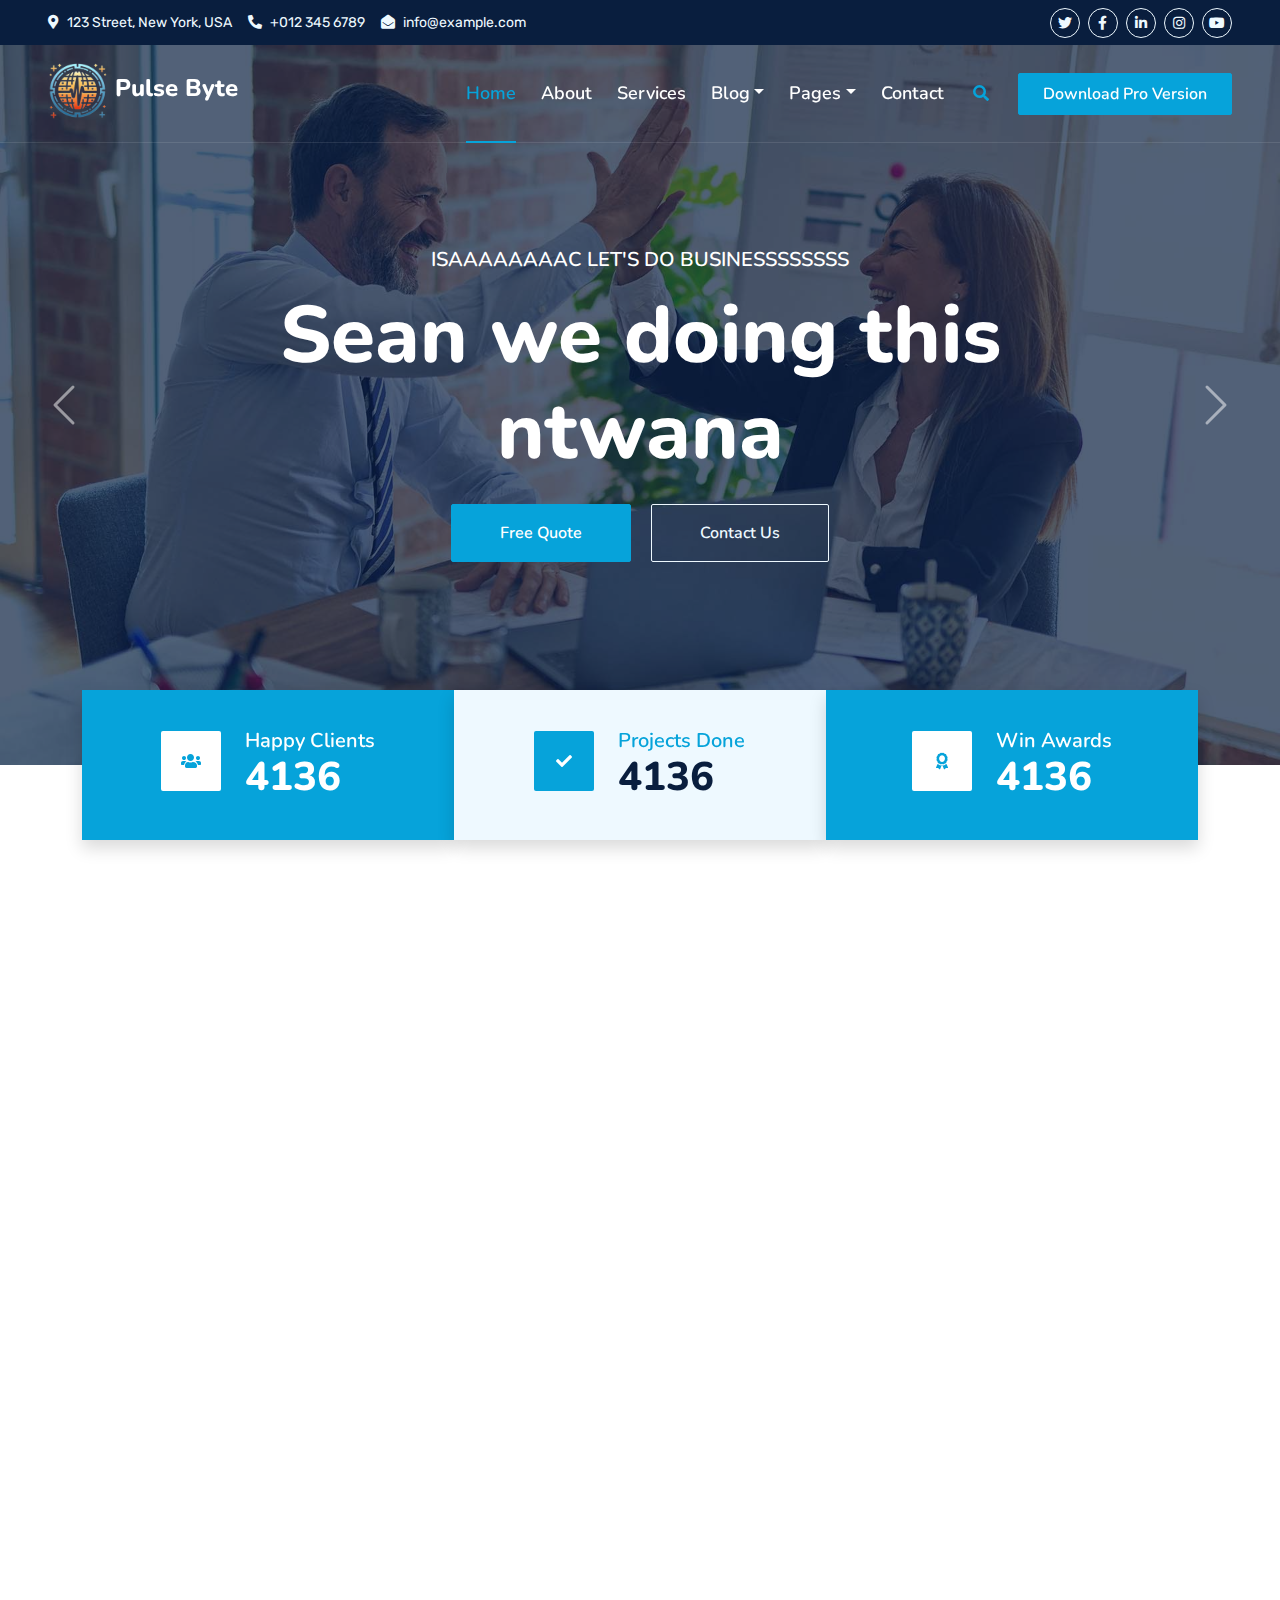
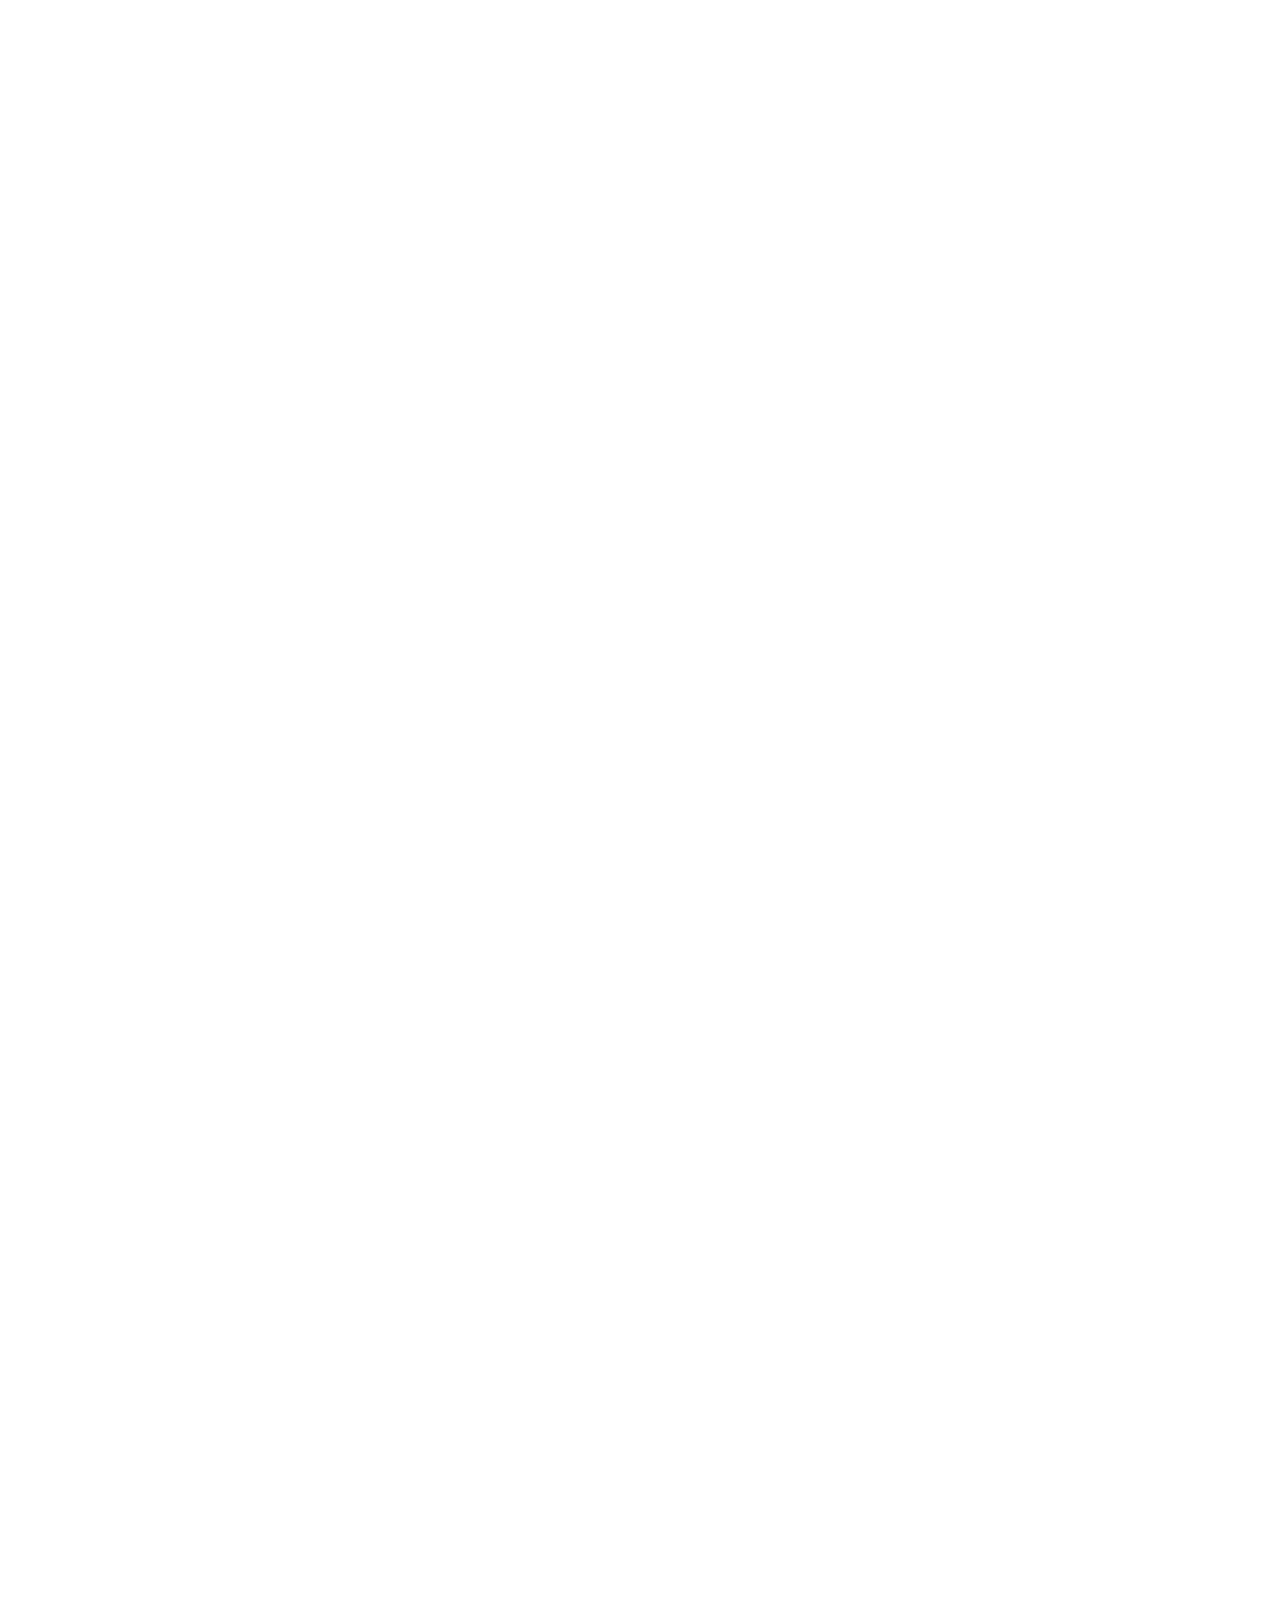
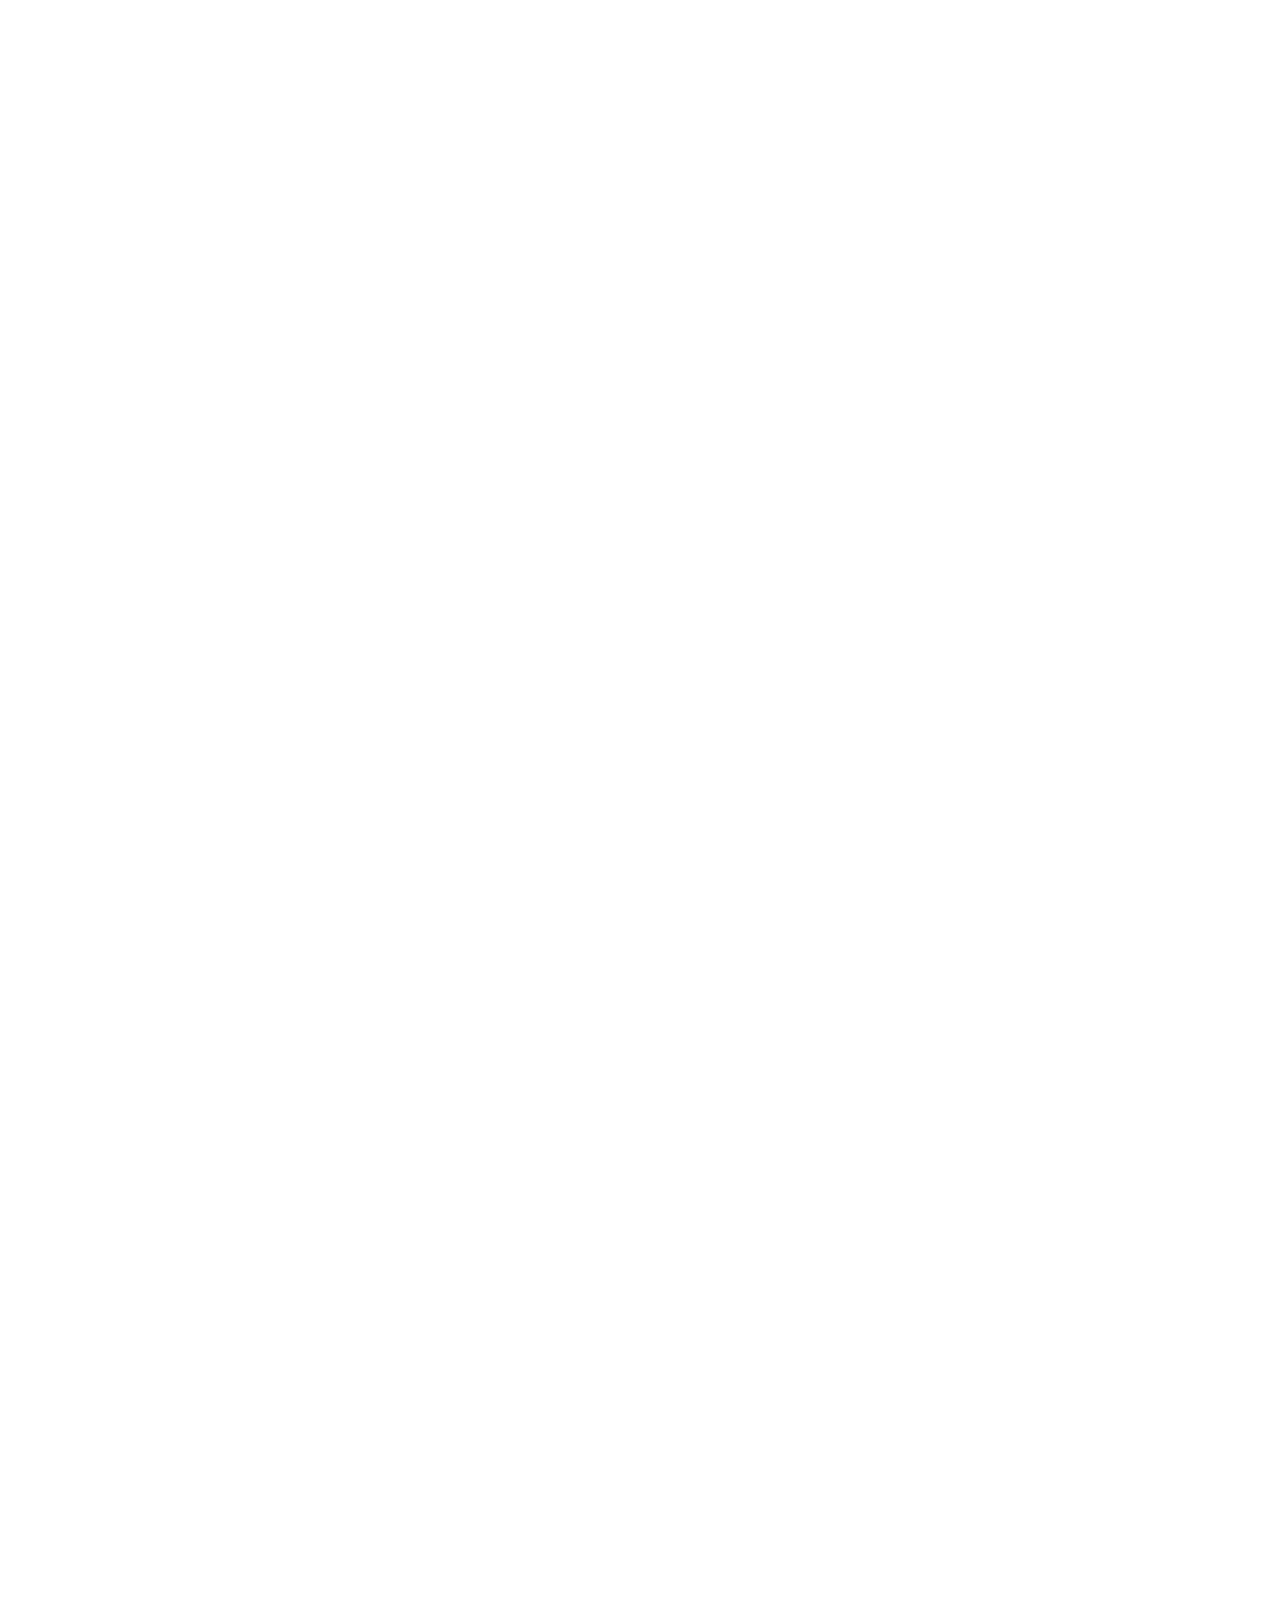
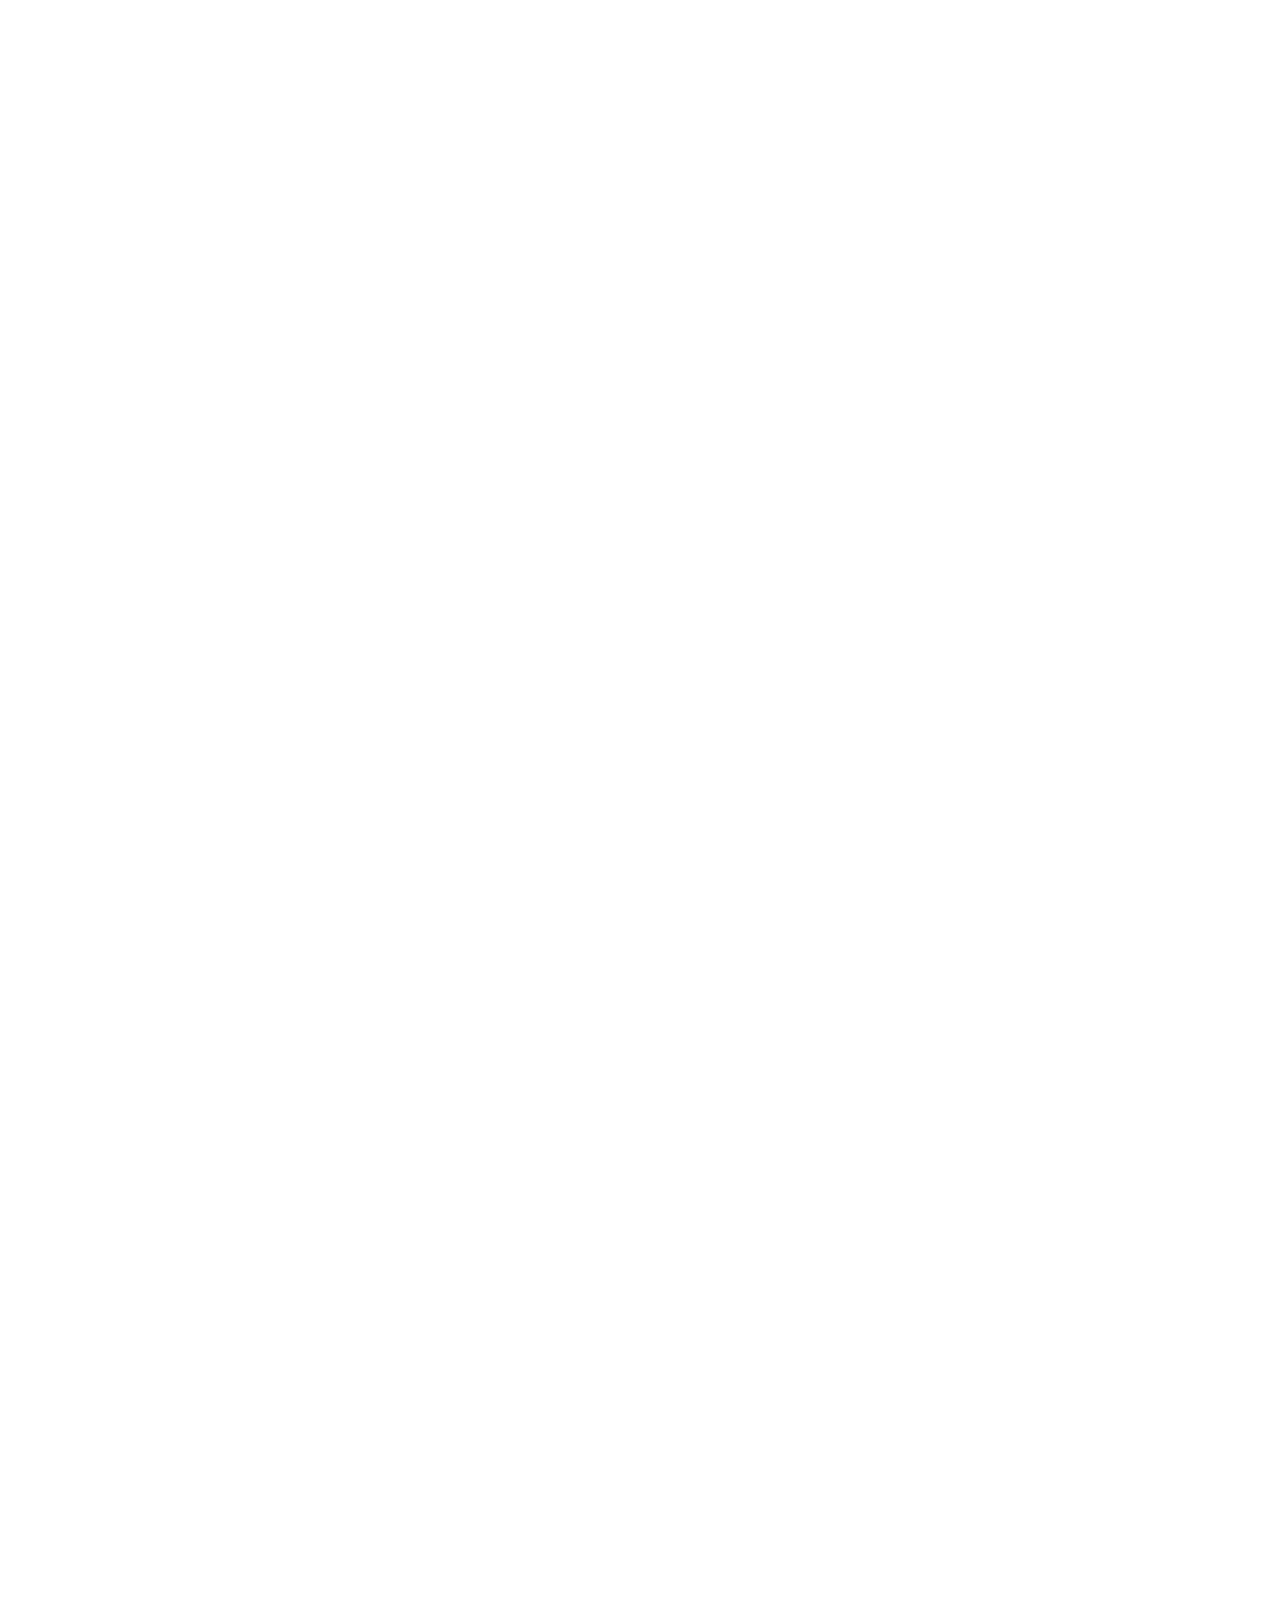
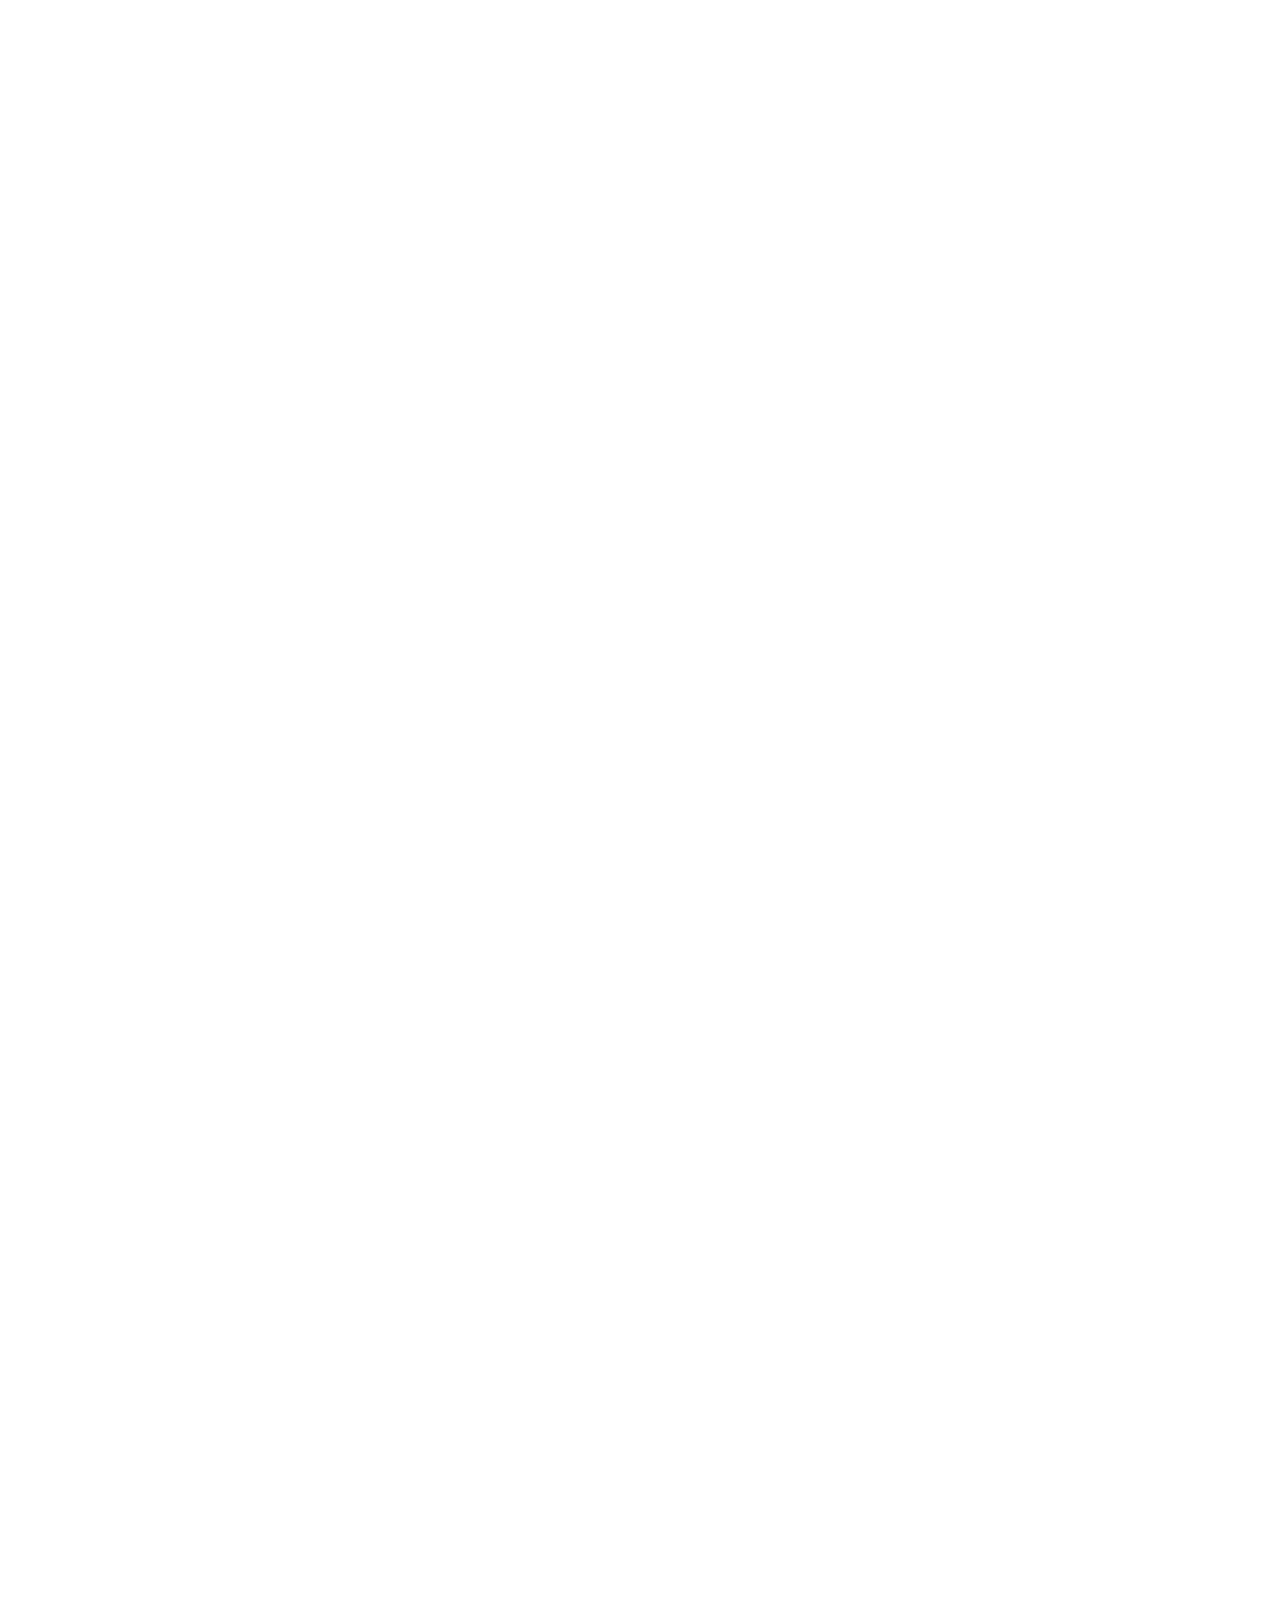
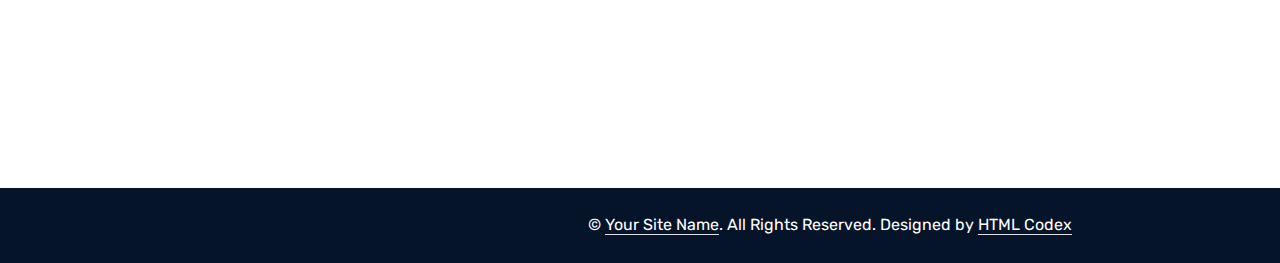
==== commit 68eef889: "Update index.html" ====
--- a/index.html
+++ b/index.html
@@ -107,7 +107,7 @@
                     <img class="w-100" src="img/carousel-1.jpg" alt="Image">
                     <div class="carousel-caption d-flex flex-column align-items-center justify-content-center">
                         <div class="p-3" style="max-width: 900px;">
-                            <h5 class="text-white text-uppercase mb-3 animated slideInDown">Sean we doing this ntwana</h5>
+                            <h5 class="text-white text-uppercase mb-3 animated slideInDown">Isaaaaaaaac Let's do businessssssss</h5>
                             <h1 class="display-1 text-white mb-md-4 animated zoomIn">Sean we doing this ntwana</h1>
                             <a href="quote.html" class="btn btn-primary py-md-3 px-md-5 me-3 animated slideInLeft">Free Quote</a>
                             <a href="" class="btn btn-outline-light py-md-3 px-md-5 animated slideInRight">Contact Us</a>
@@ -118,7 +118,7 @@
                     <img class="w-100" src="img/carousel-2.jpg" alt="Image">
                     <div class="carousel-caption d-flex flex-column align-items-center justify-content-center">
                         <div class="p-3" style="max-width: 900px;">
-                            <h5 class="text-white text-uppercase mb-3 animated slideInDown">Sean we doing this ntwana</h5>
+                            <h5 class="text-white text-uppercase mb-3 animated slideInDown">Isaaaaaaaac Let's do businessssssss</h5>
                             <h1 class="display-1 text-white mb-md-4 animated zoomIn">Sean we doing this ntwana</h1>
                             <a href="quote.html" class="btn btn-primary py-md-3 px-md-5 me-3 animated slideInLeft">Free Quote</a>
                             <a href="" class="btn btn-outline-light py-md-3 px-md-5 animated slideInRight">Contact Us</a>
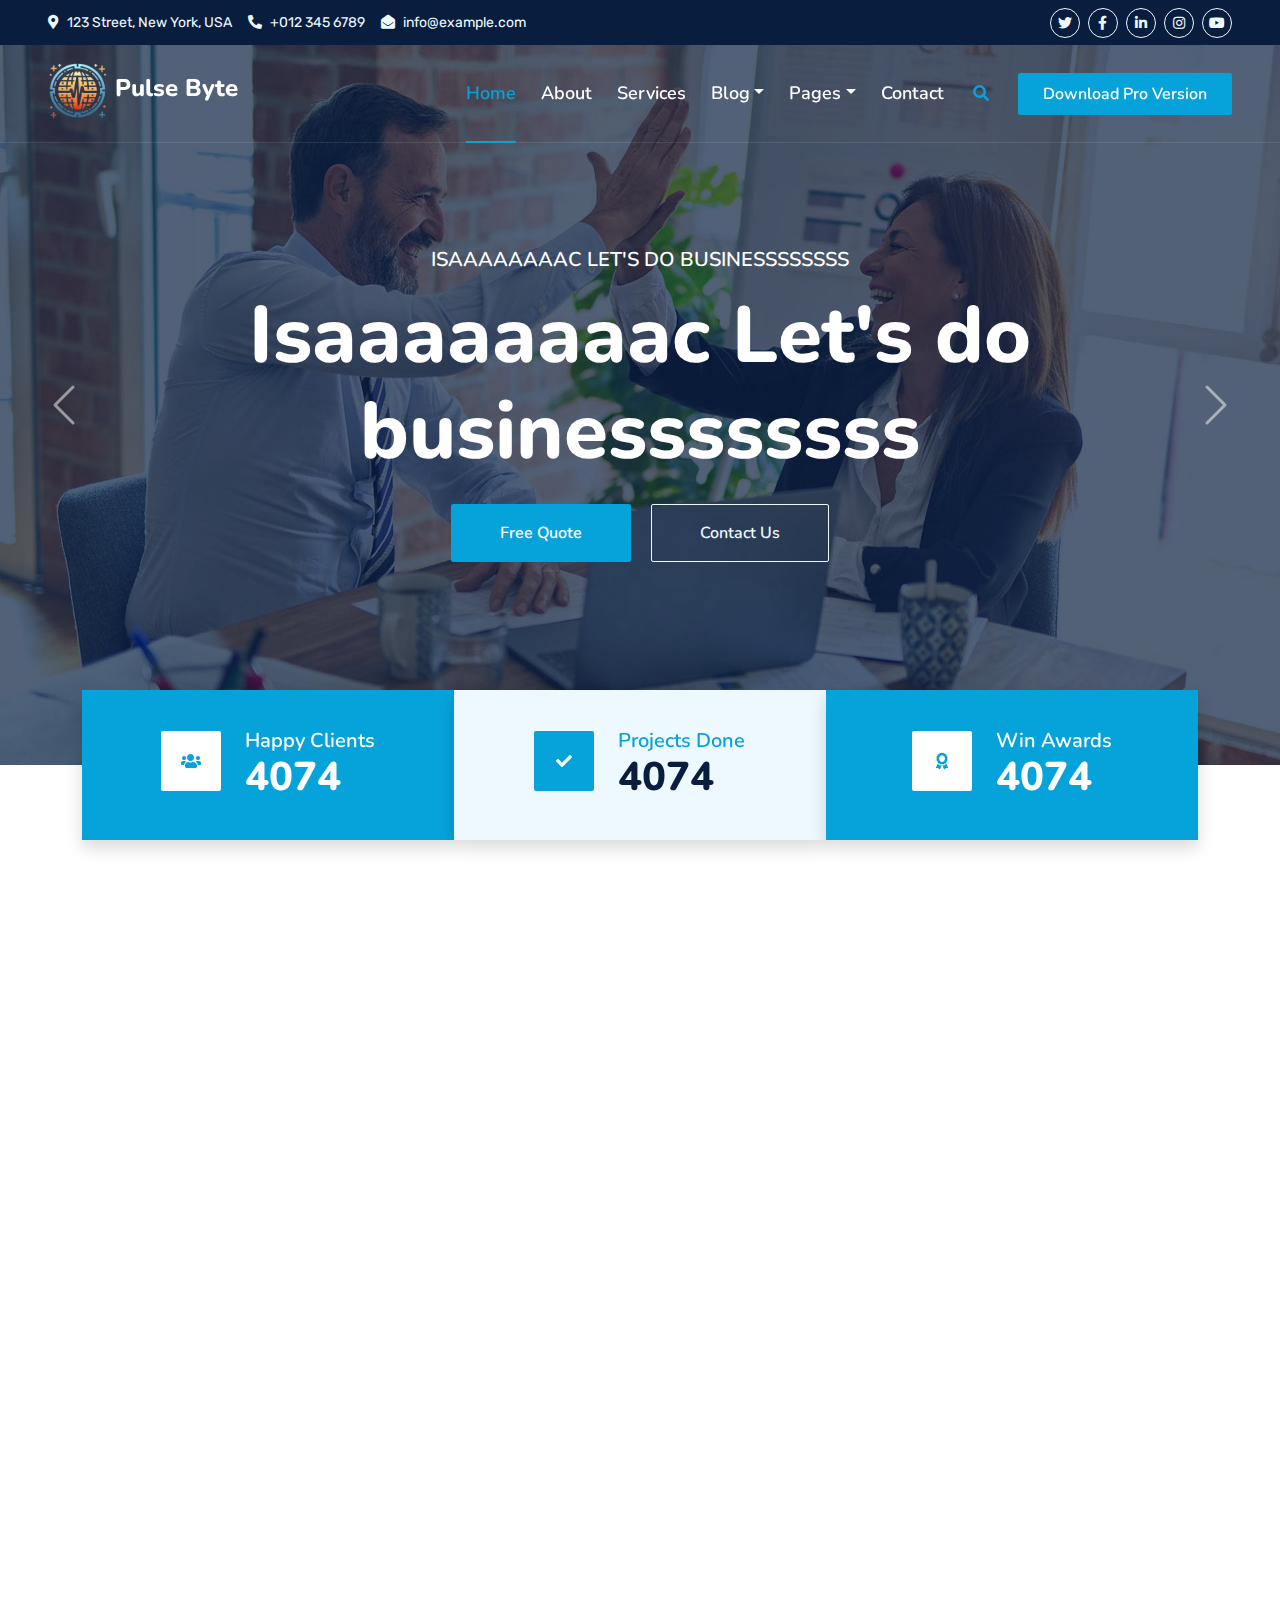
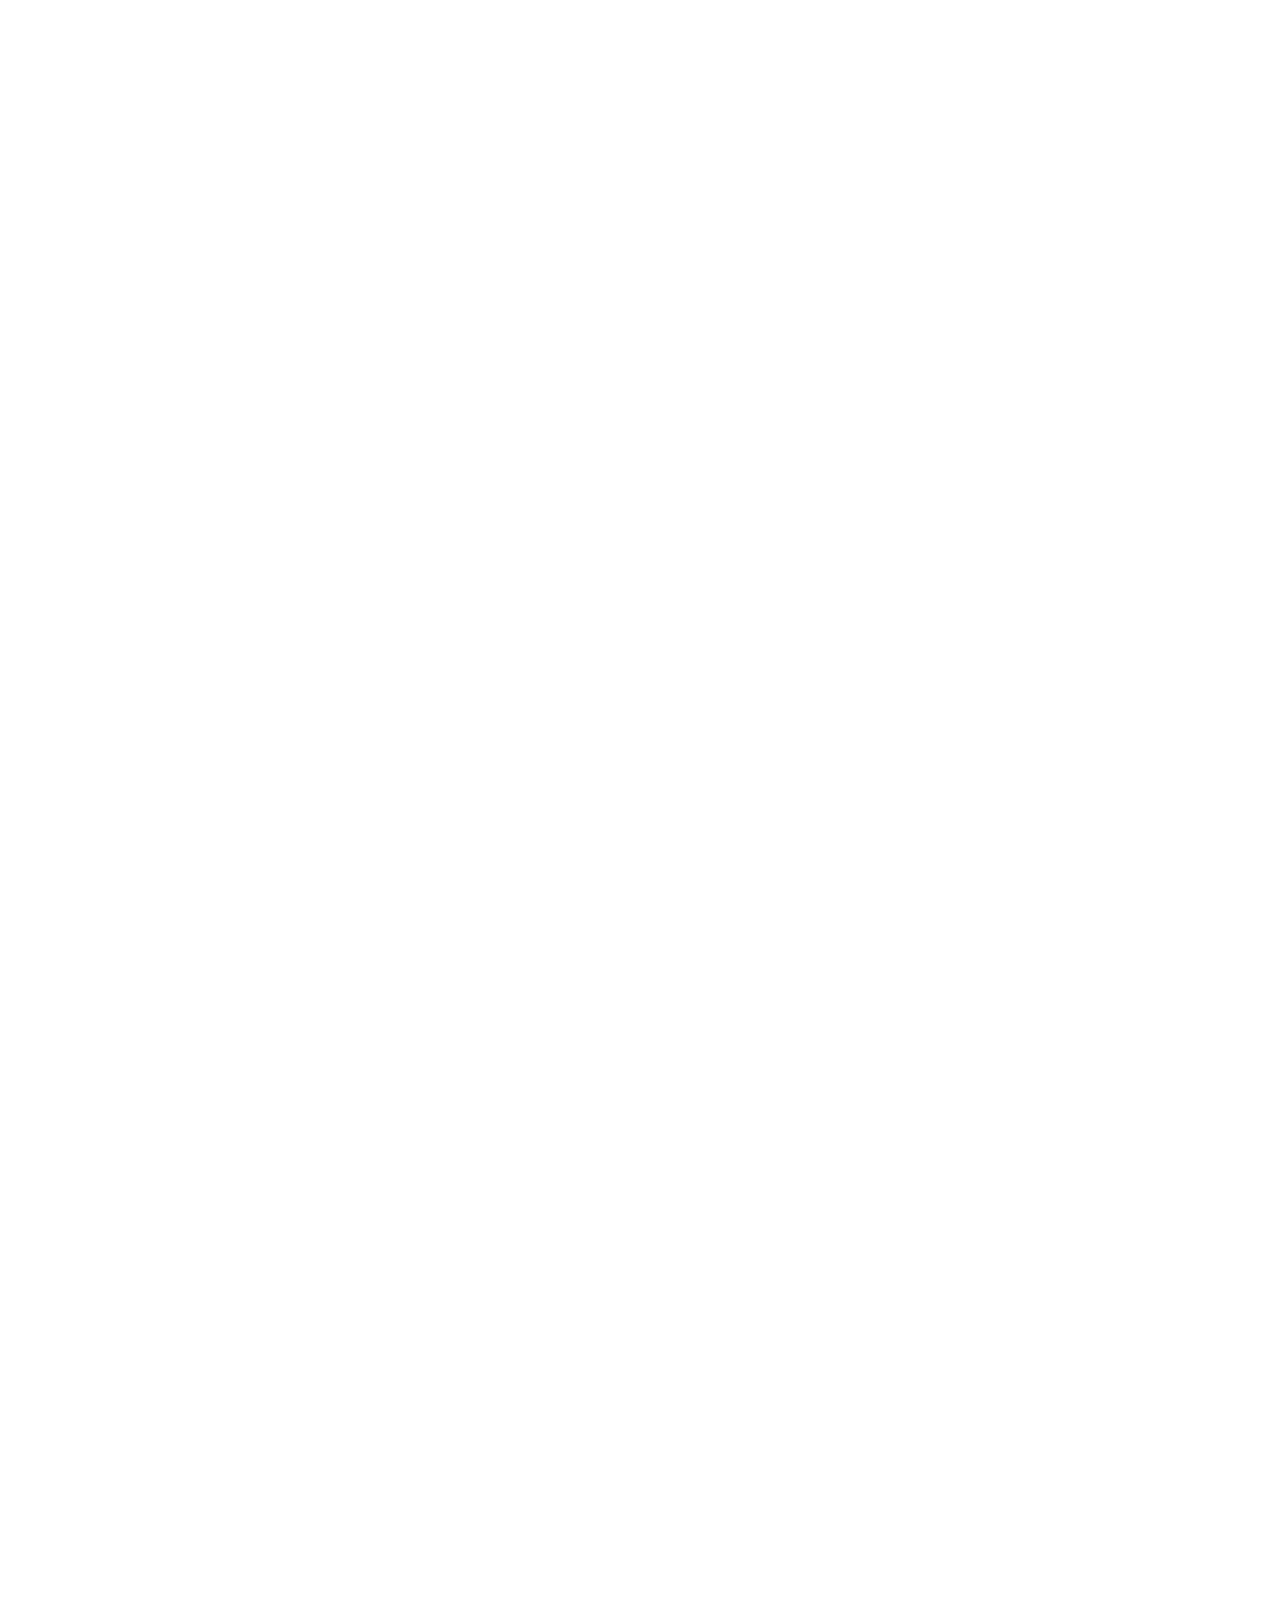
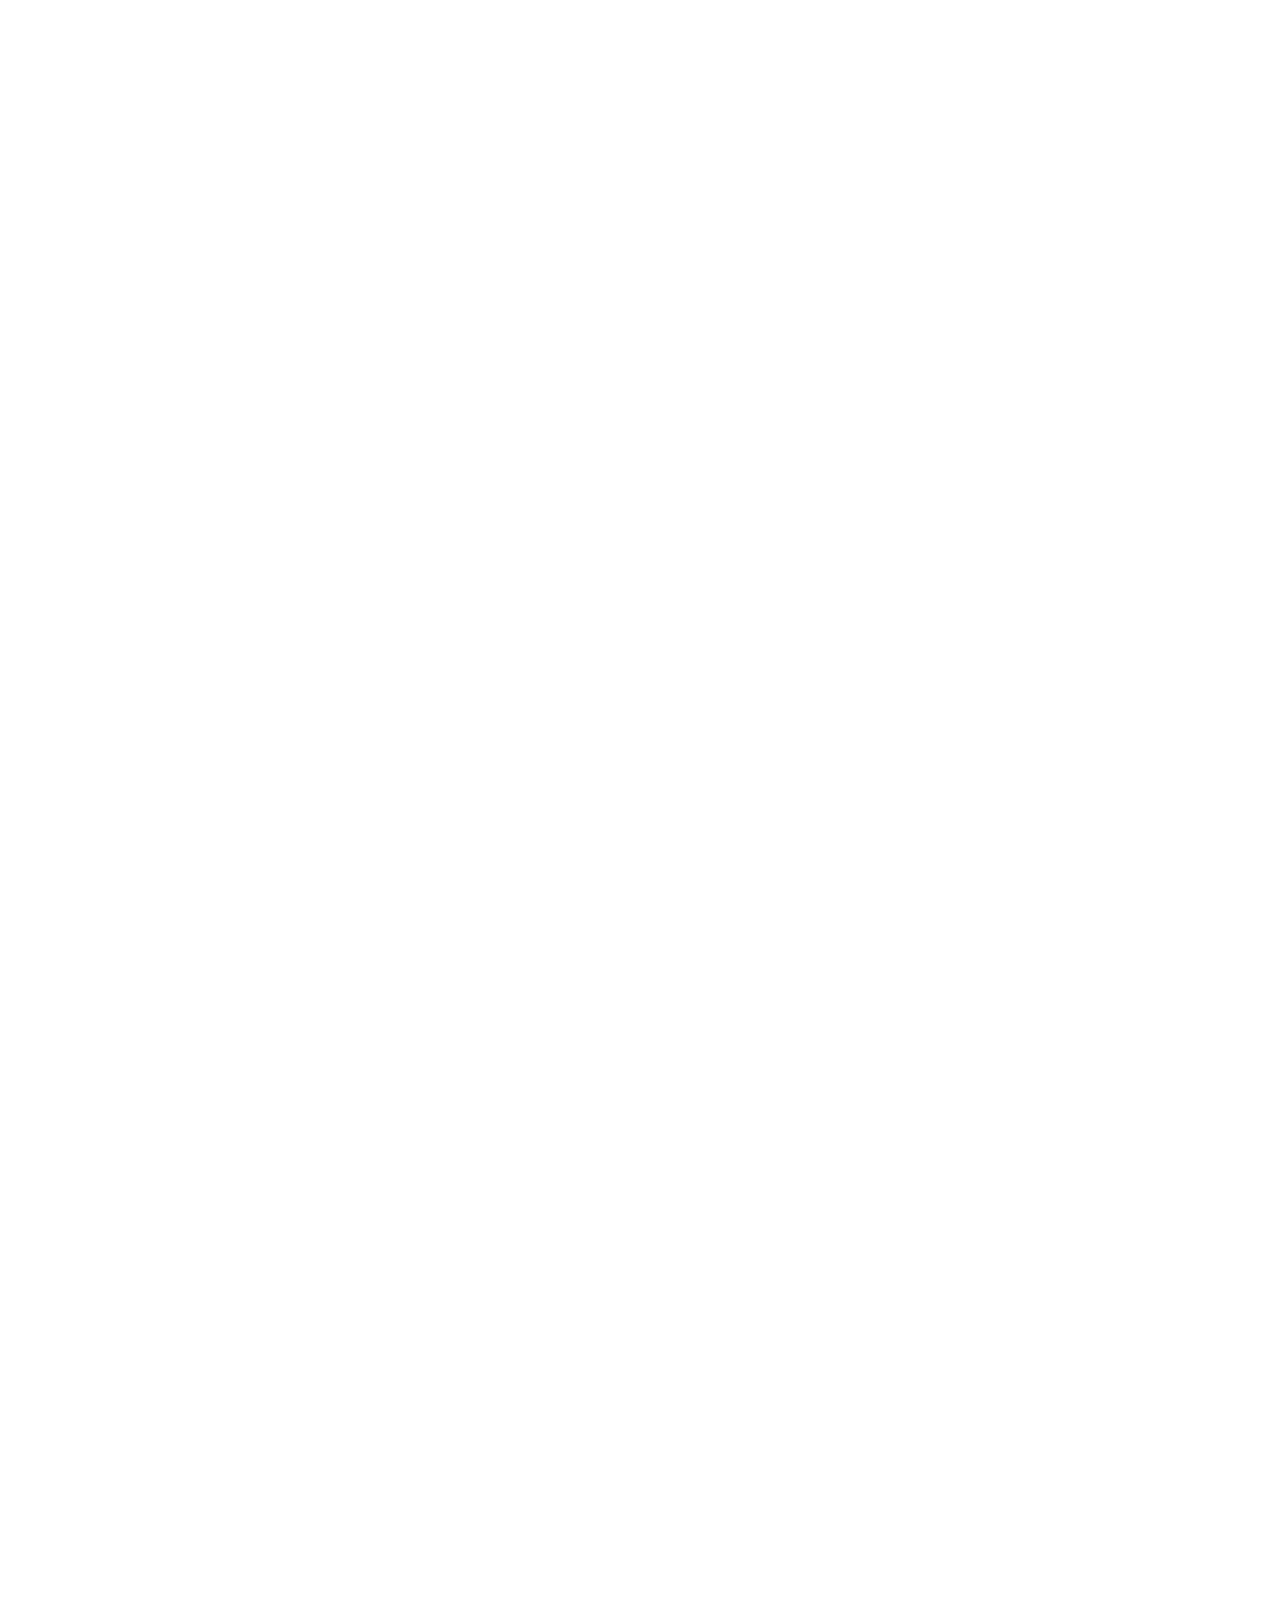
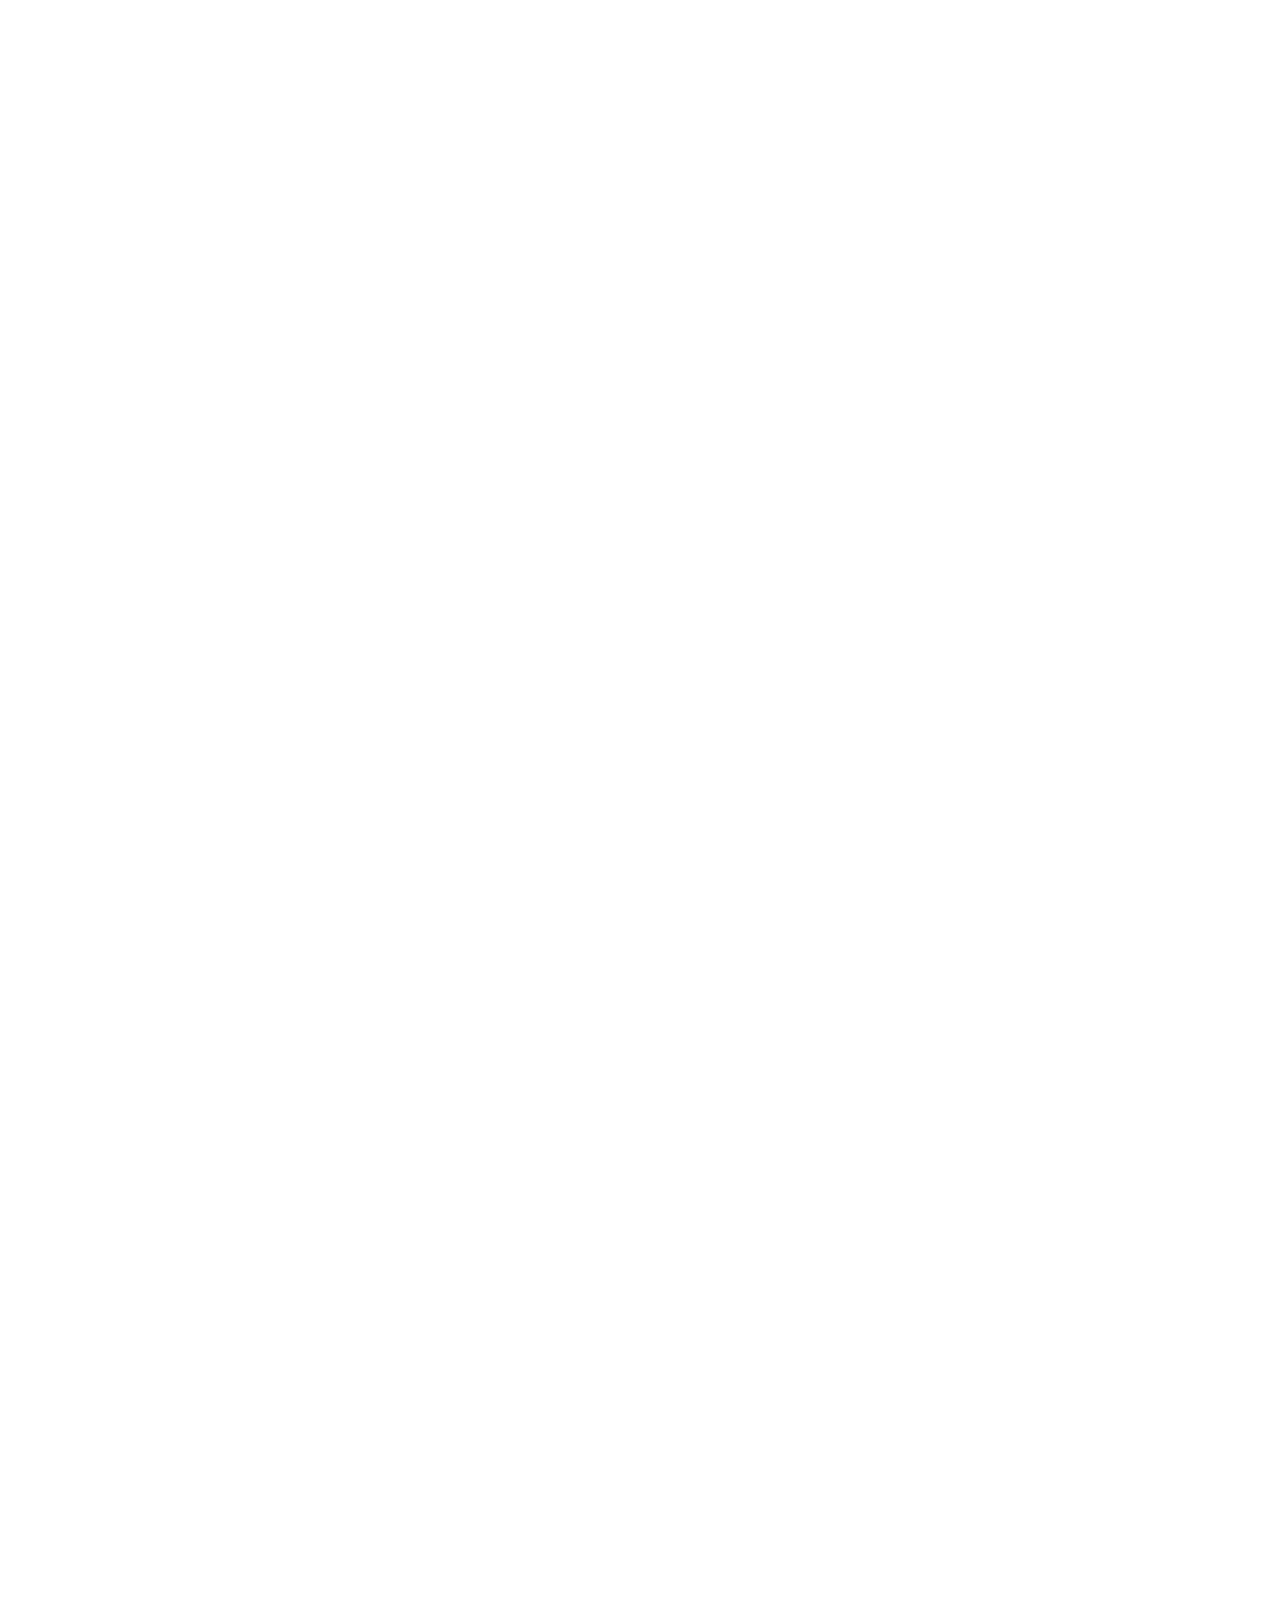
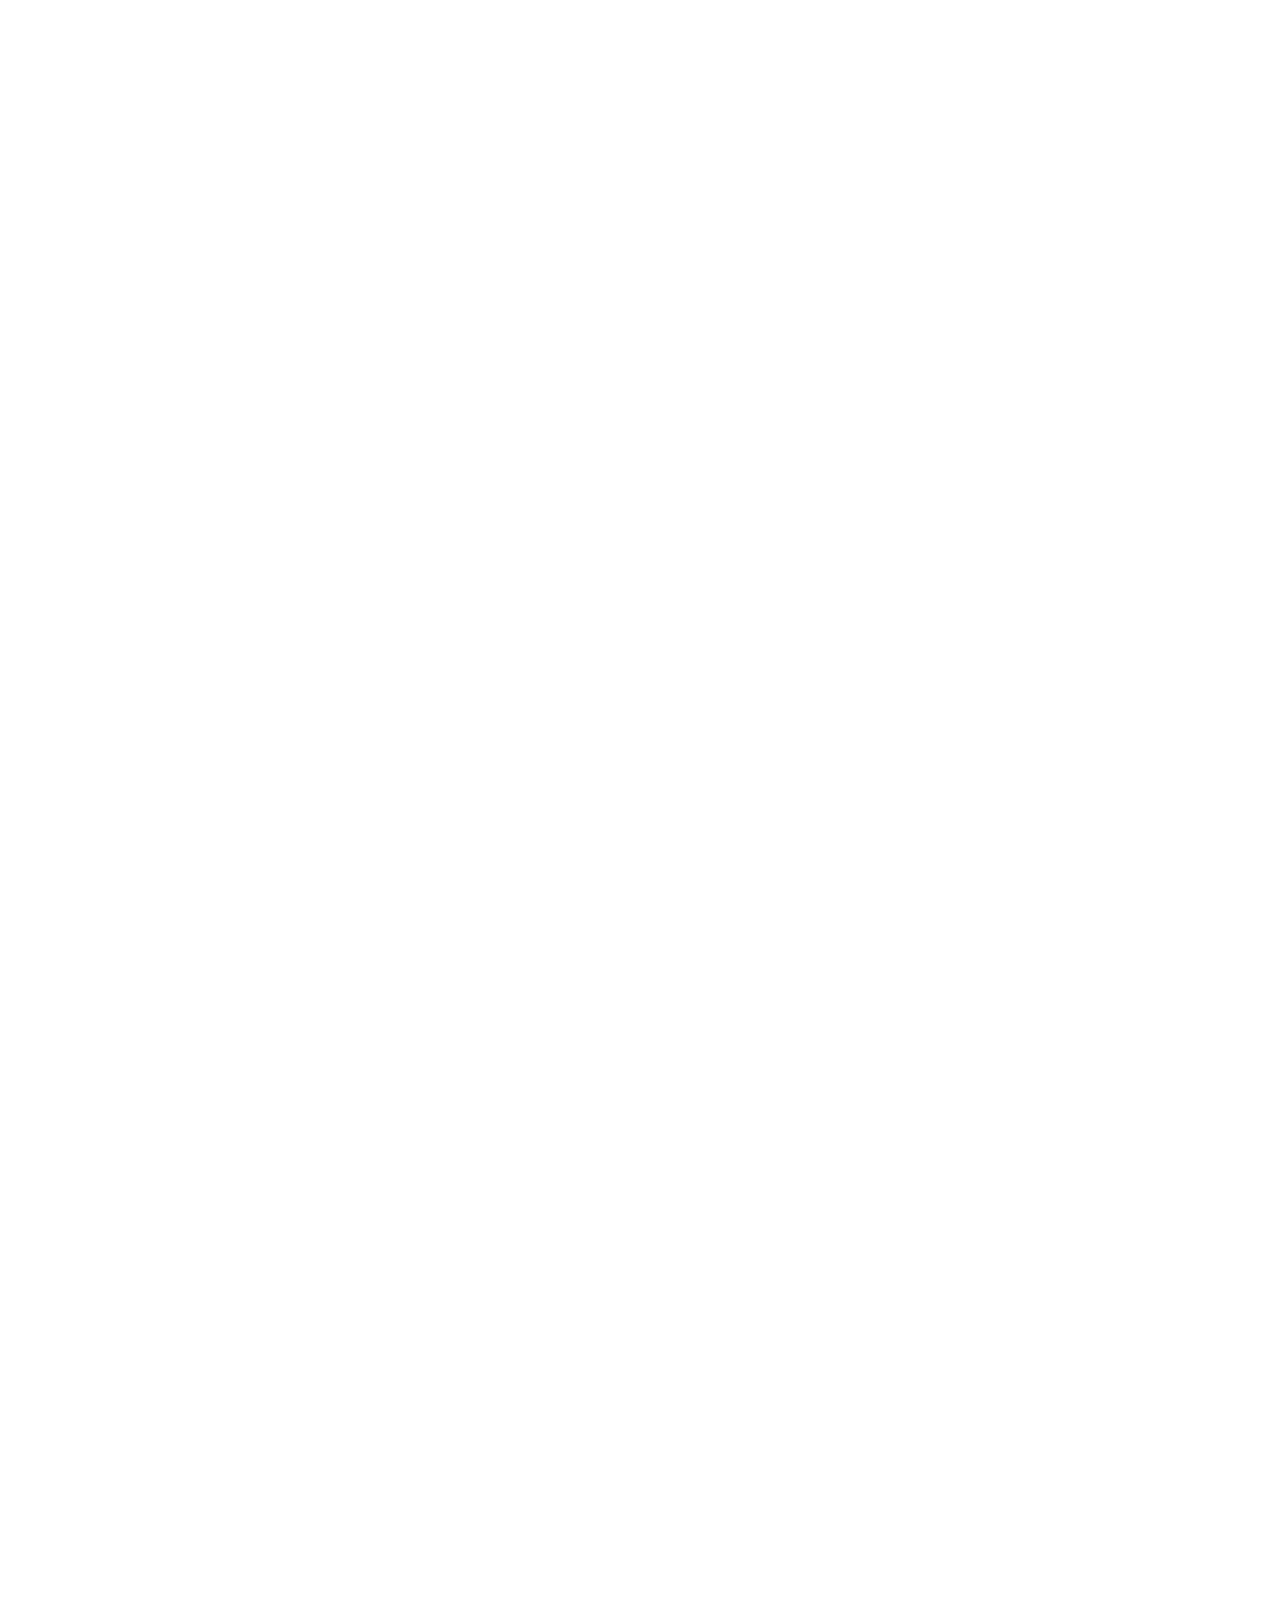
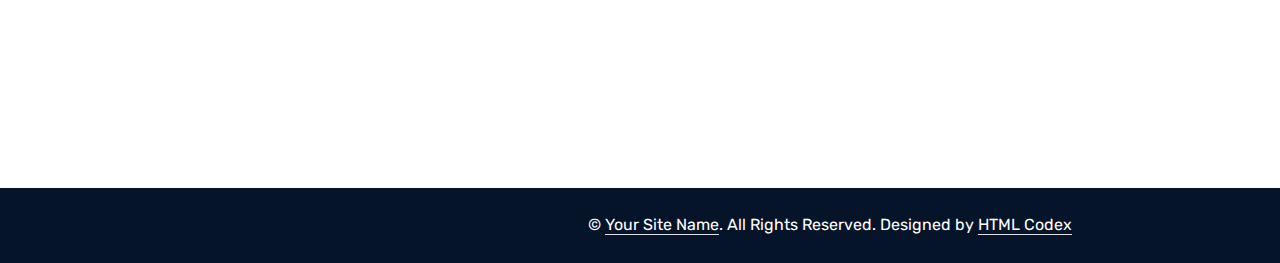
==== commit 85fe1e1e: "Update index.html" ====
--- a/index.html
+++ b/index.html
@@ -108,7 +108,7 @@
                     <div class="carousel-caption d-flex flex-column align-items-center justify-content-center">
                         <div class="p-3" style="max-width: 900px;">
                             <h5 class="text-white text-uppercase mb-3 animated slideInDown">Isaaaaaaaac Let's do businessssssss</h5>
-                            <h1 class="display-1 text-white mb-md-4 animated zoomIn">Sean we doing this ntwana</h1>
+                            <h1 class="display-1 text-white mb-md-4 animated zoomIn">Isaaaaaaaac Let's do businessssssss</h1>
                             <a href="quote.html" class="btn btn-primary py-md-3 px-md-5 me-3 animated slideInLeft">Free Quote</a>
                             <a href="" class="btn btn-outline-light py-md-3 px-md-5 animated slideInRight">Contact Us</a>
                         </div>
@@ -119,7 +119,7 @@
                     <div class="carousel-caption d-flex flex-column align-items-center justify-content-center">
                         <div class="p-3" style="max-width: 900px;">
                             <h5 class="text-white text-uppercase mb-3 animated slideInDown">Isaaaaaaaac Let's do businessssssss</h5>
-                            <h1 class="display-1 text-white mb-md-4 animated zoomIn">Sean we doing this ntwana</h1>
+                            <h1 class="display-1 text-white mb-md-4 animated zoomIn">Isaaaaaaaac Let's do businessssssss</h1>
                             <a href="quote.html" class="btn btn-primary py-md-3 px-md-5 me-3 animated slideInLeft">Free Quote</a>
                             <a href="" class="btn btn-outline-light py-md-3 px-md-5 animated slideInRight">Contact Us</a>
                         </div>
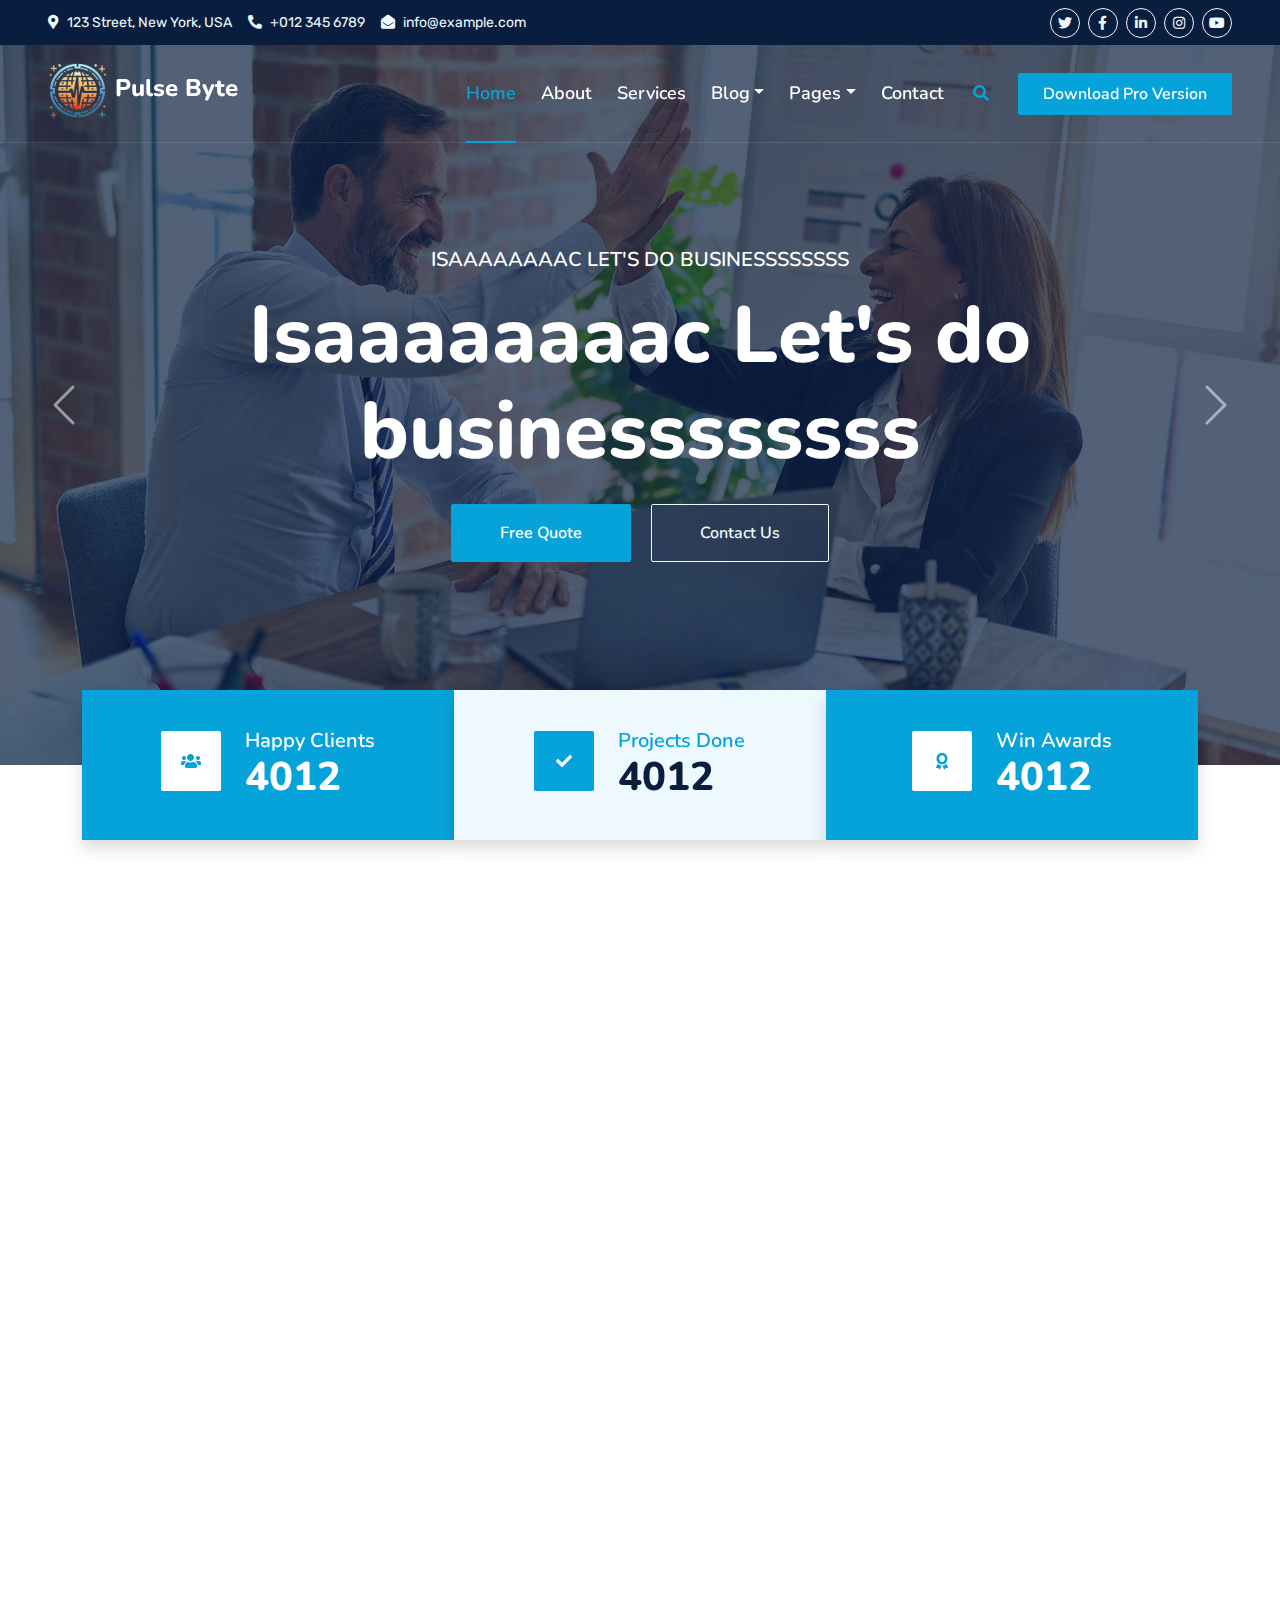
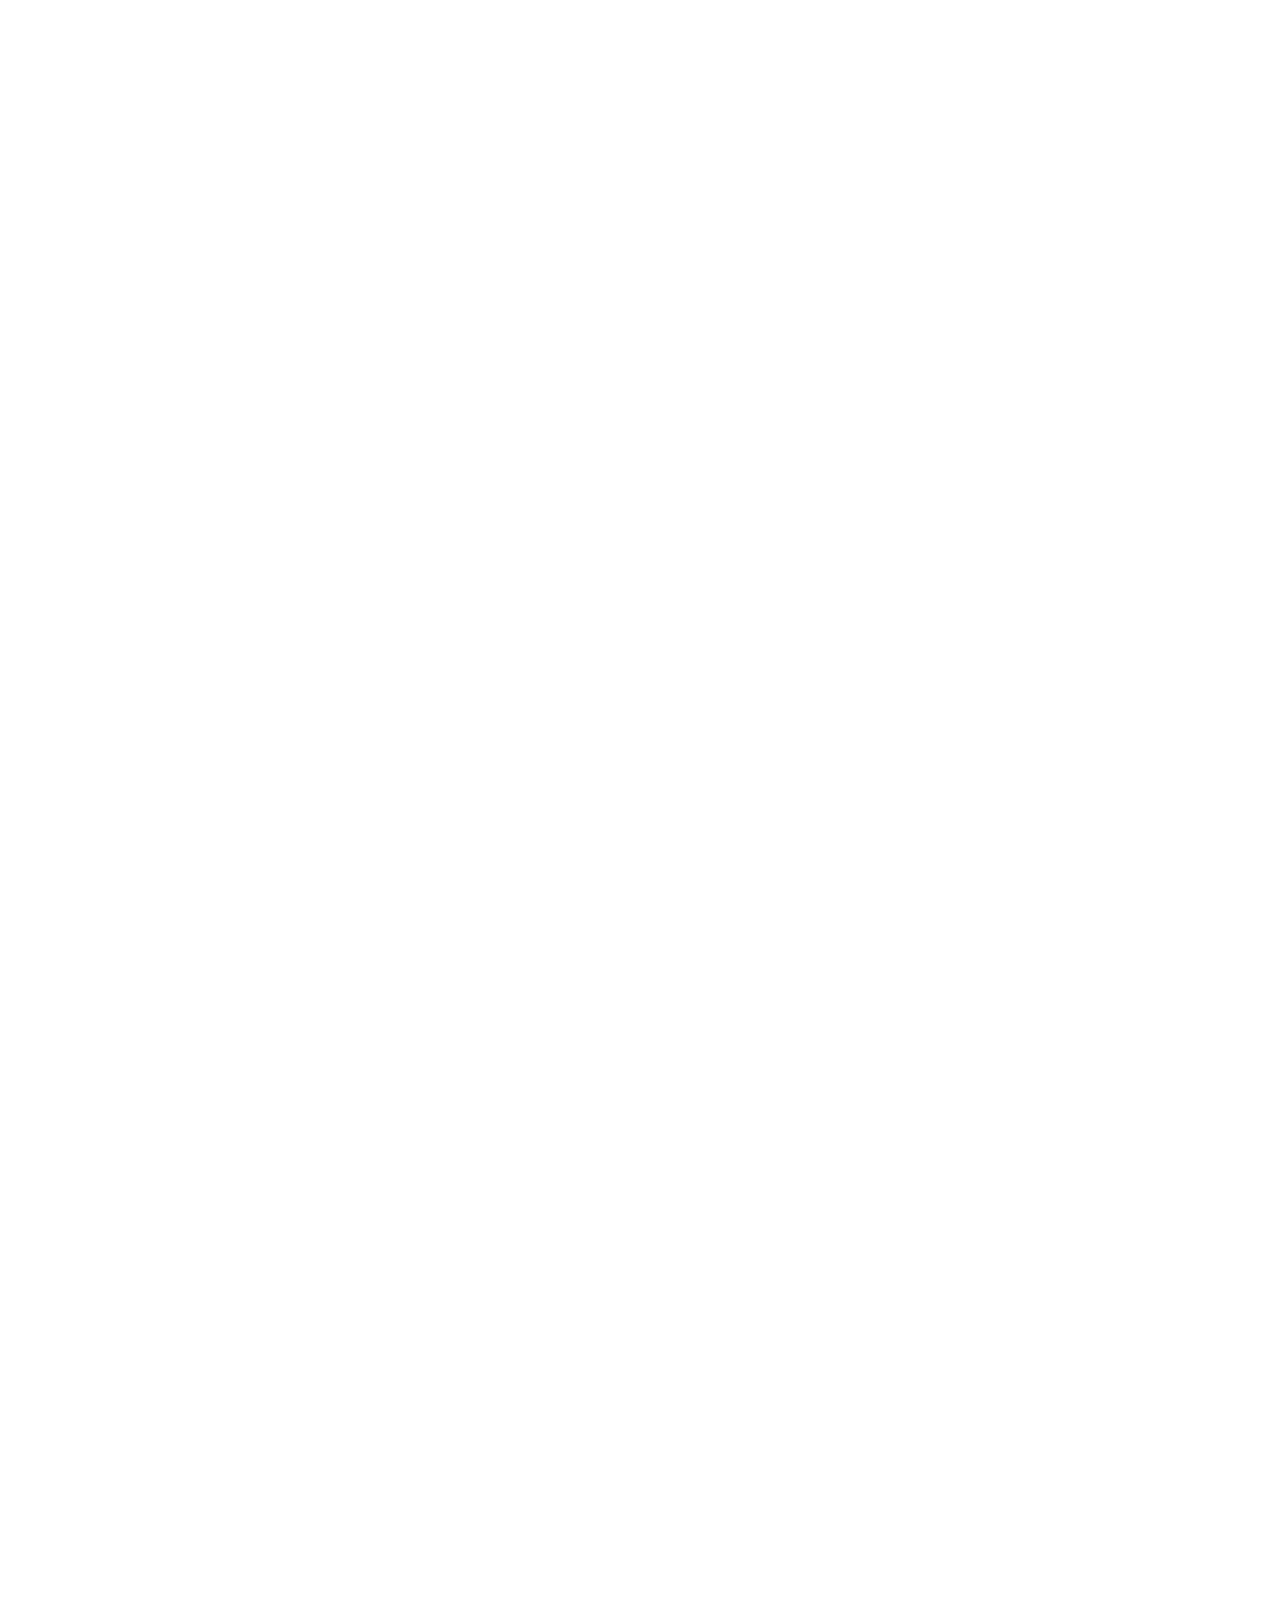
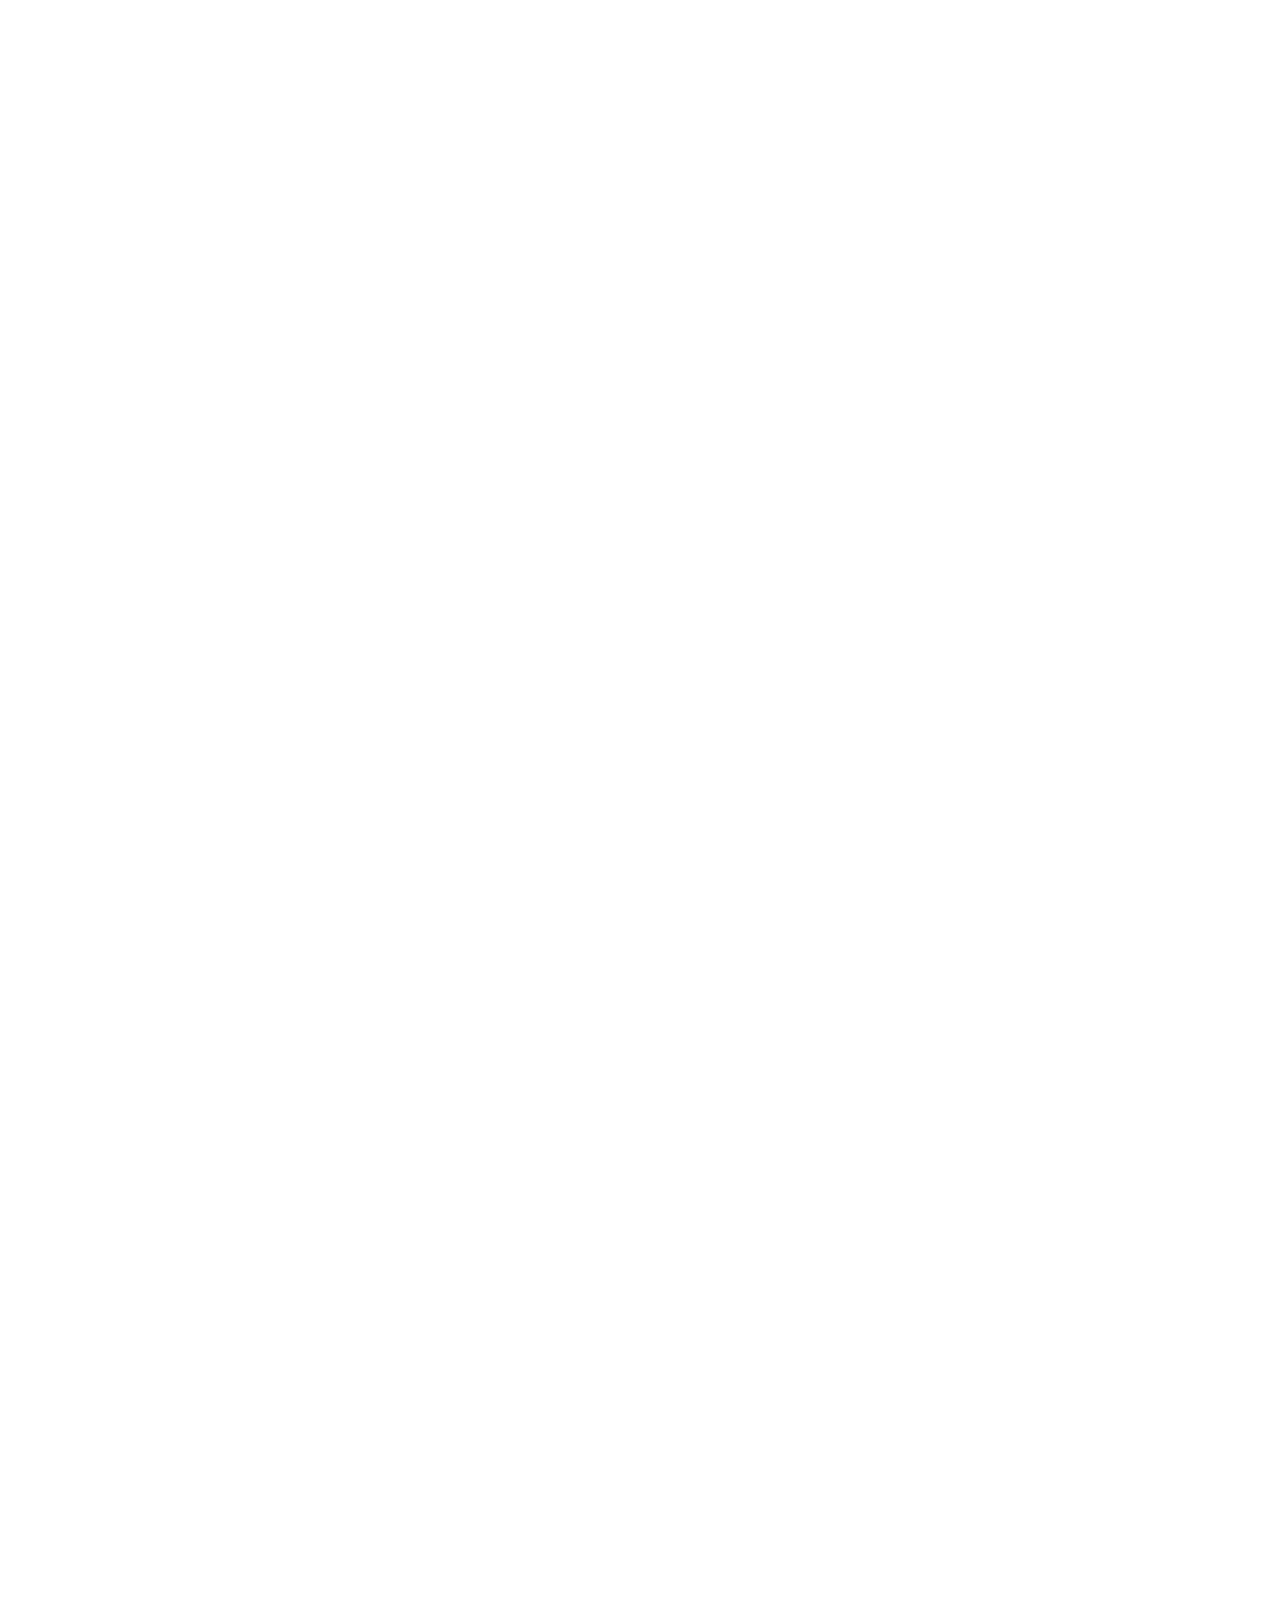
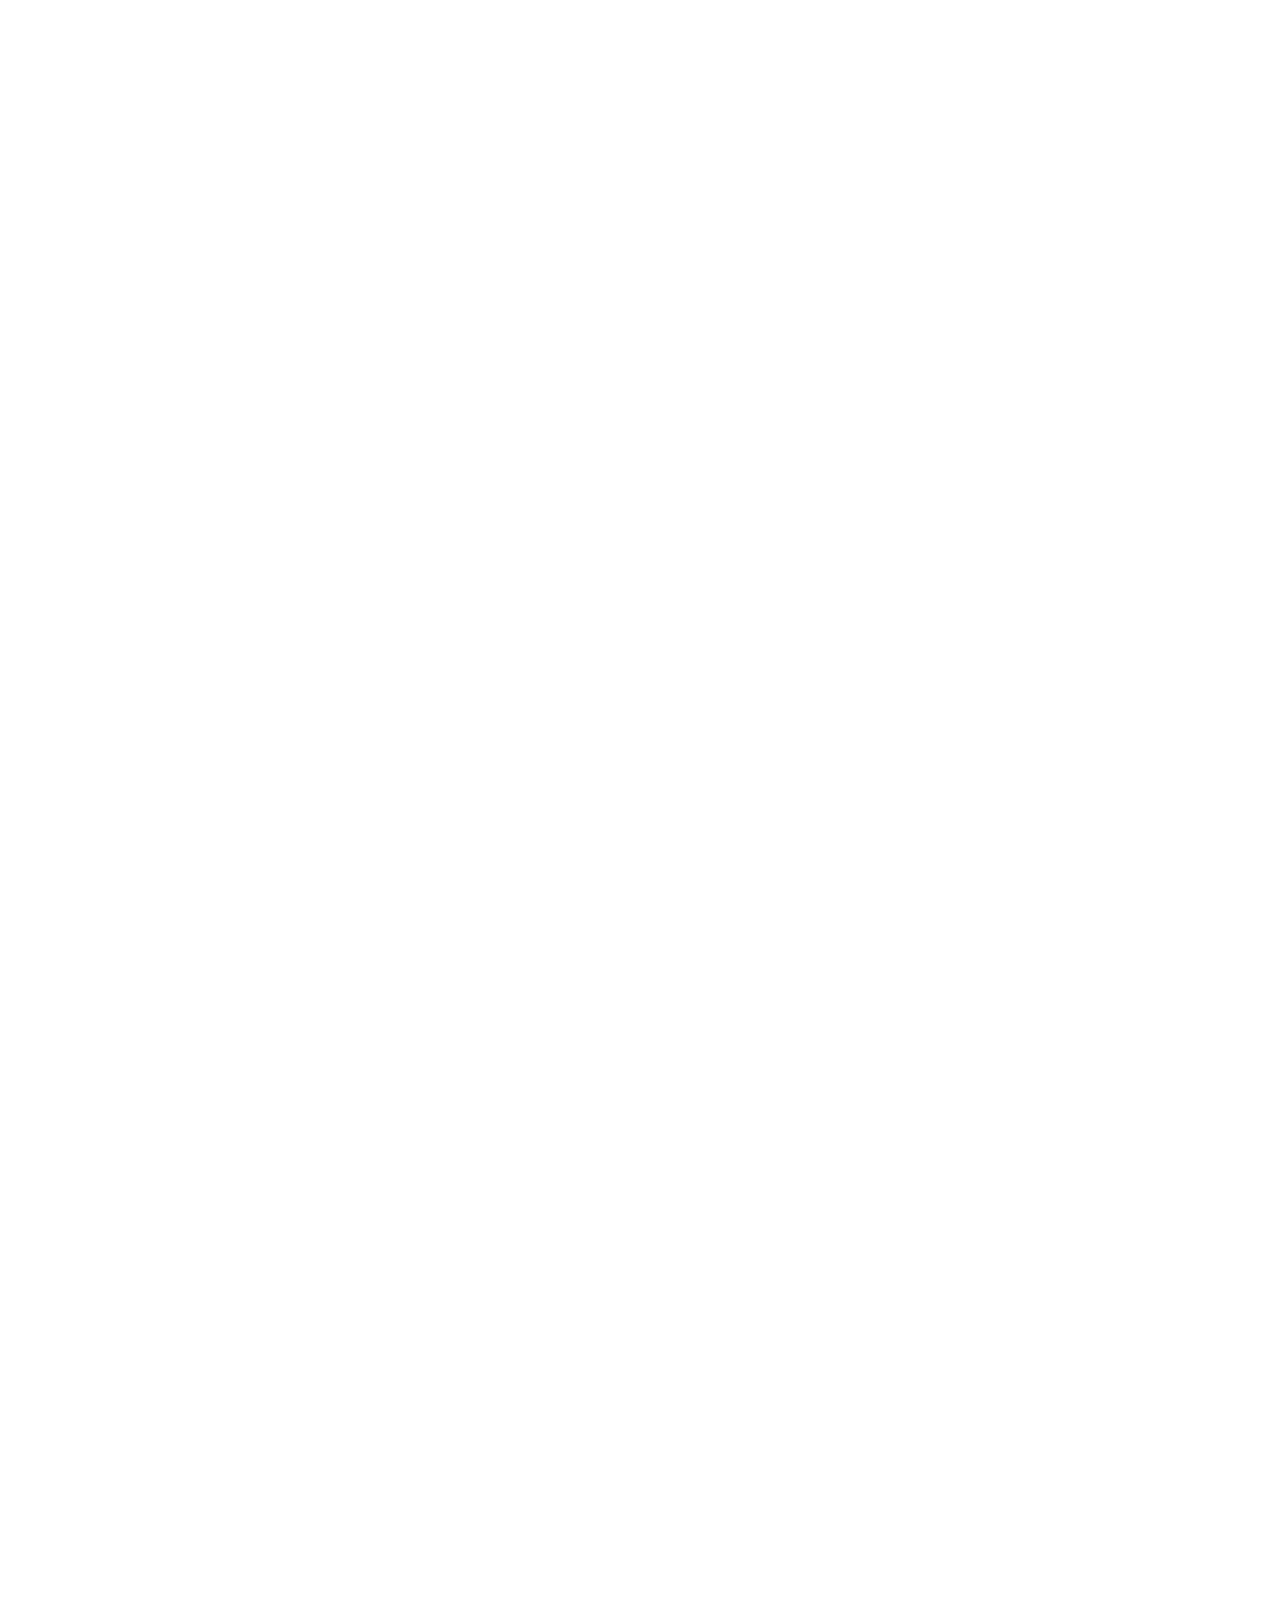
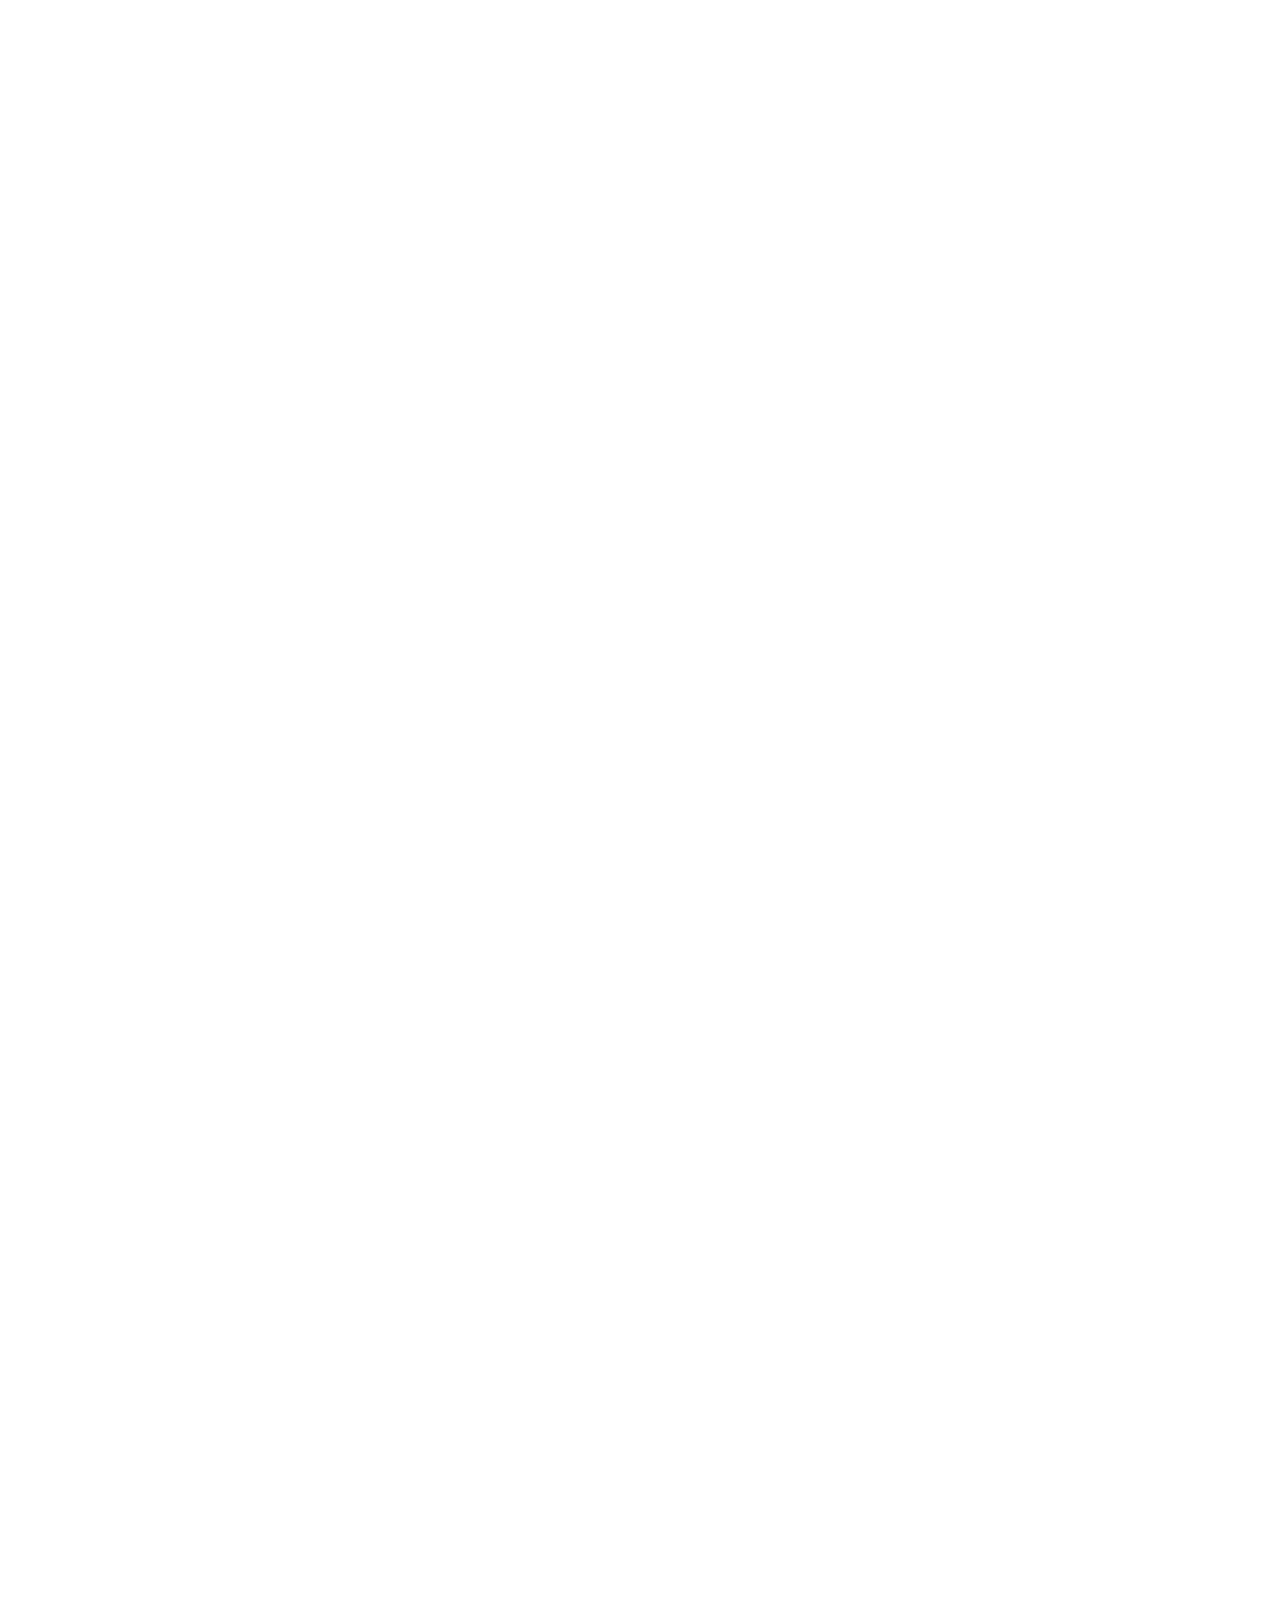
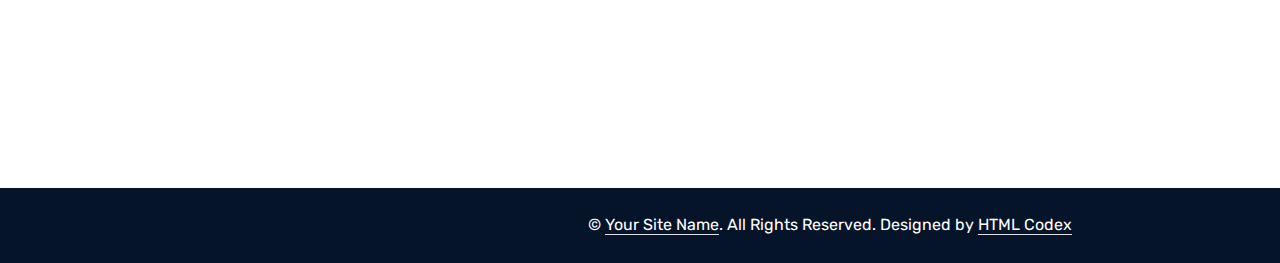
==== commit 1feafc52: "update" ====
--- a/index.html
+++ b/index.html
@@ -5,8 +5,8 @@
     <meta charset="utf-8">
     <title>Pulse Byte</title>
     <meta content="width=device-width, initial-scale=1.0" name="viewport">
-    <meta content="Free HTML Templates" name="keywords">
-    <meta content="Free HTML Templates" name="description">
+    <meta content="Pulse Byte" name="keywords">
+    <meta content="Pulse Byte Hosting" name="description">
 
     <!-- Favicon -->
     <link href="img/logo.png" rel="icon">
@@ -29,6 +29,16 @@
 
     <!-- Template Stylesheet -->
     <link href="css/style.css" rel="stylesheet">
+
+    <script>
+        function handleError(event) {
+          if (event.target.status >= 400 && event.target.status < 600) {
+            window.location.href = "404.html"; // Replace "404.html" with the actual path to your 404 page
+          }
+        }
+        
+        window.addEventListener('error', handleError);
+        </script>
 </head>
 
 <body>
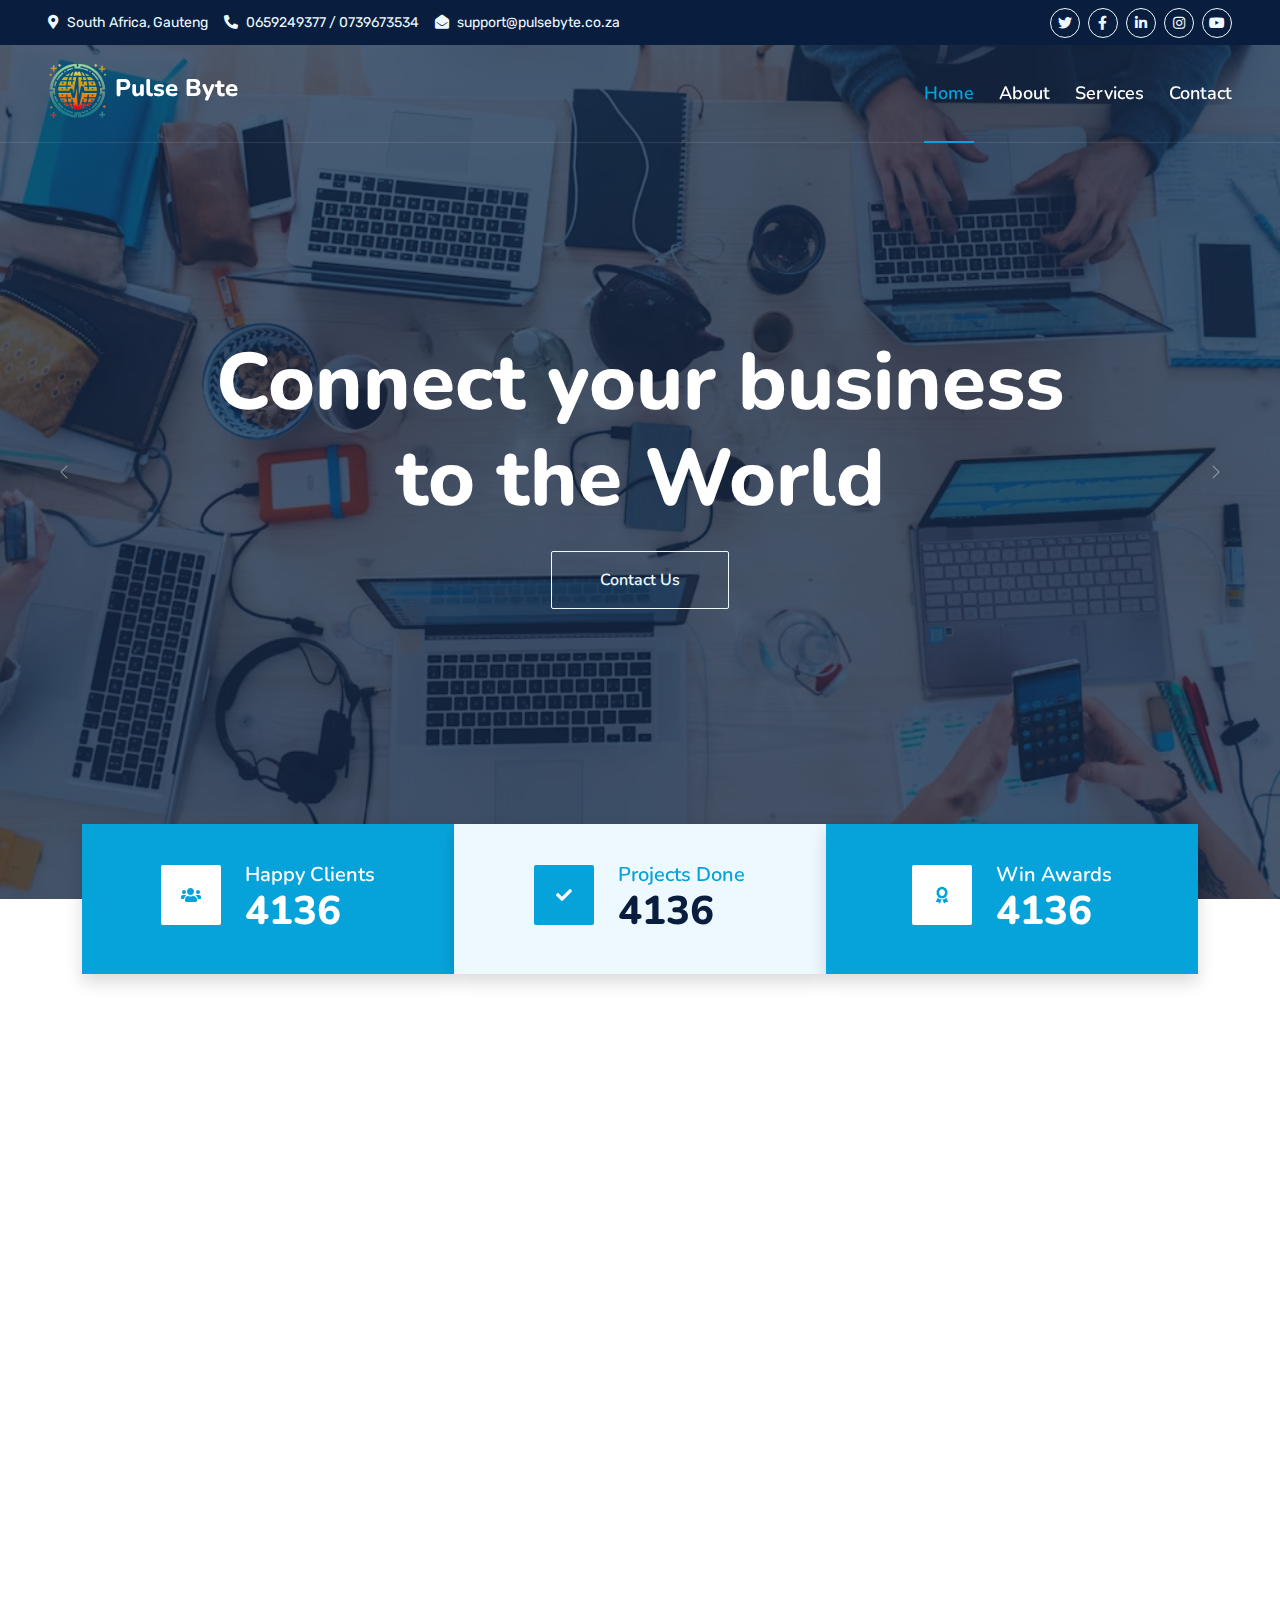
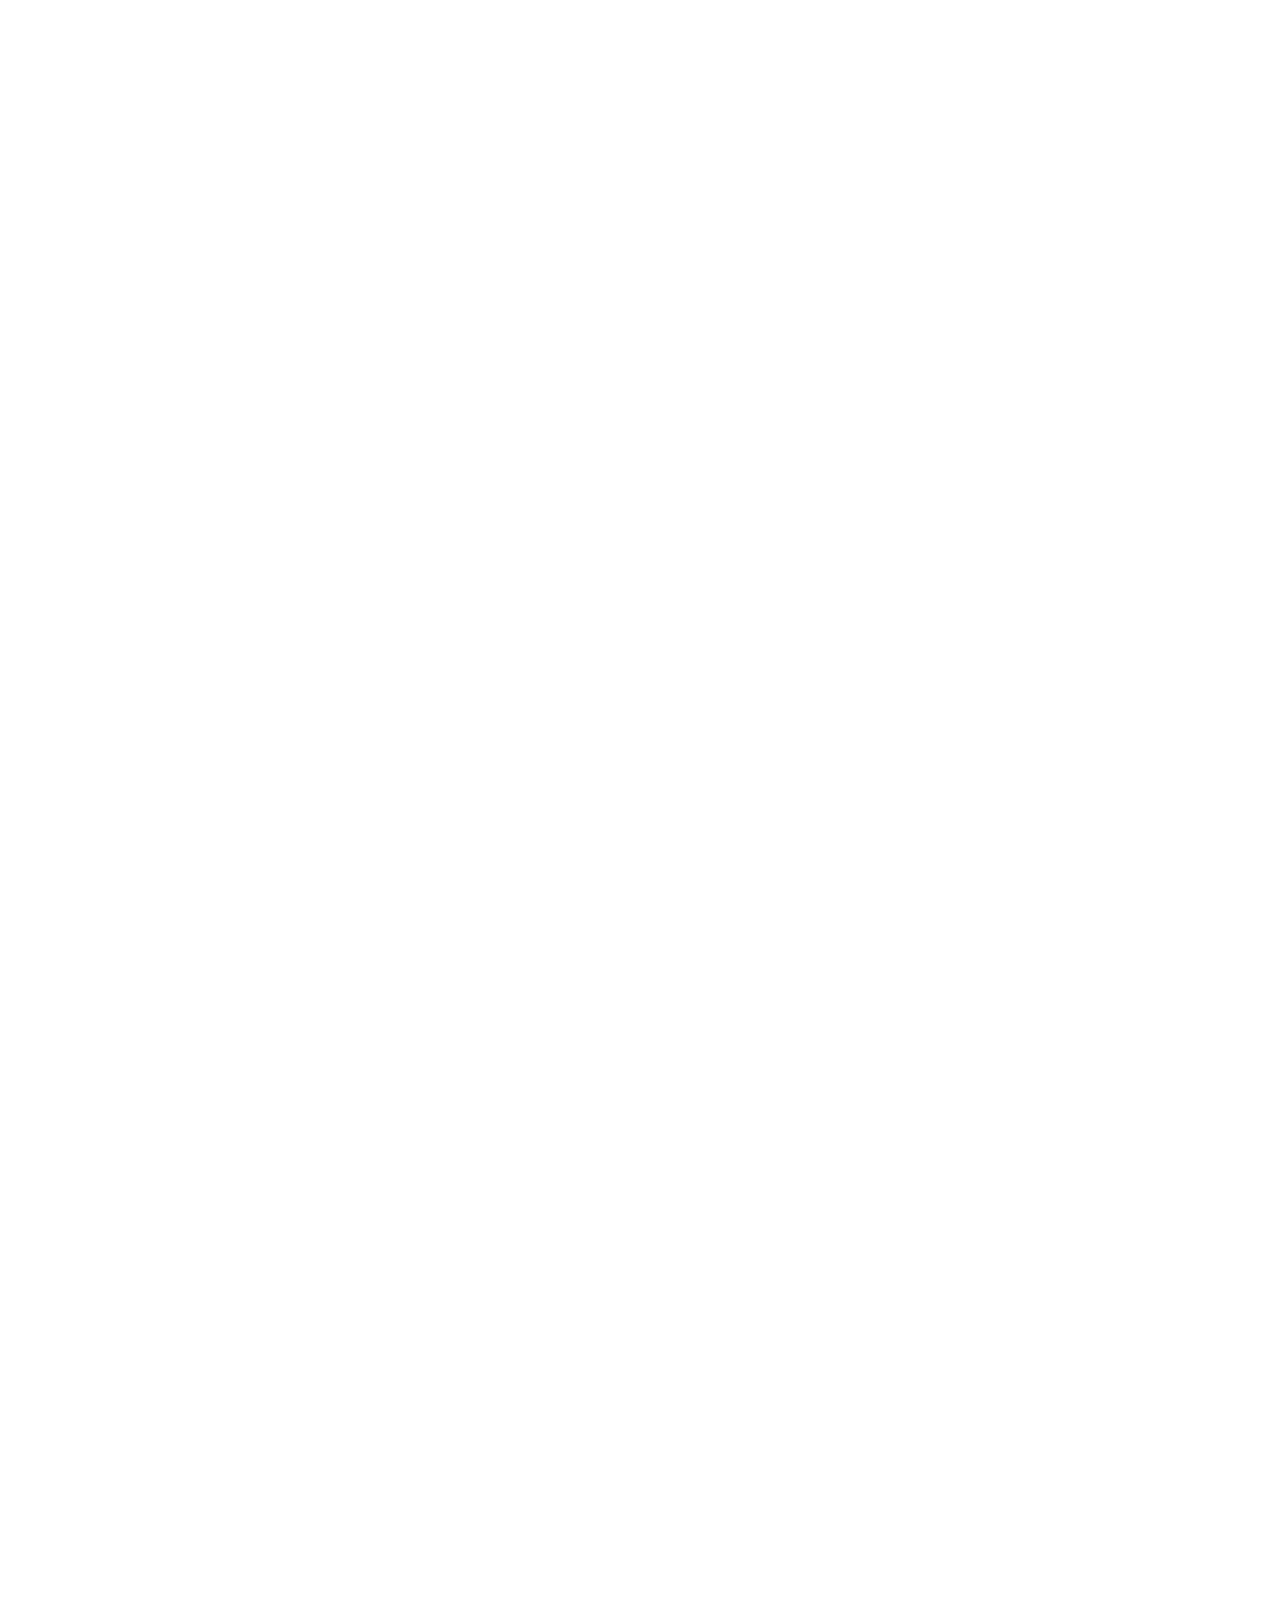
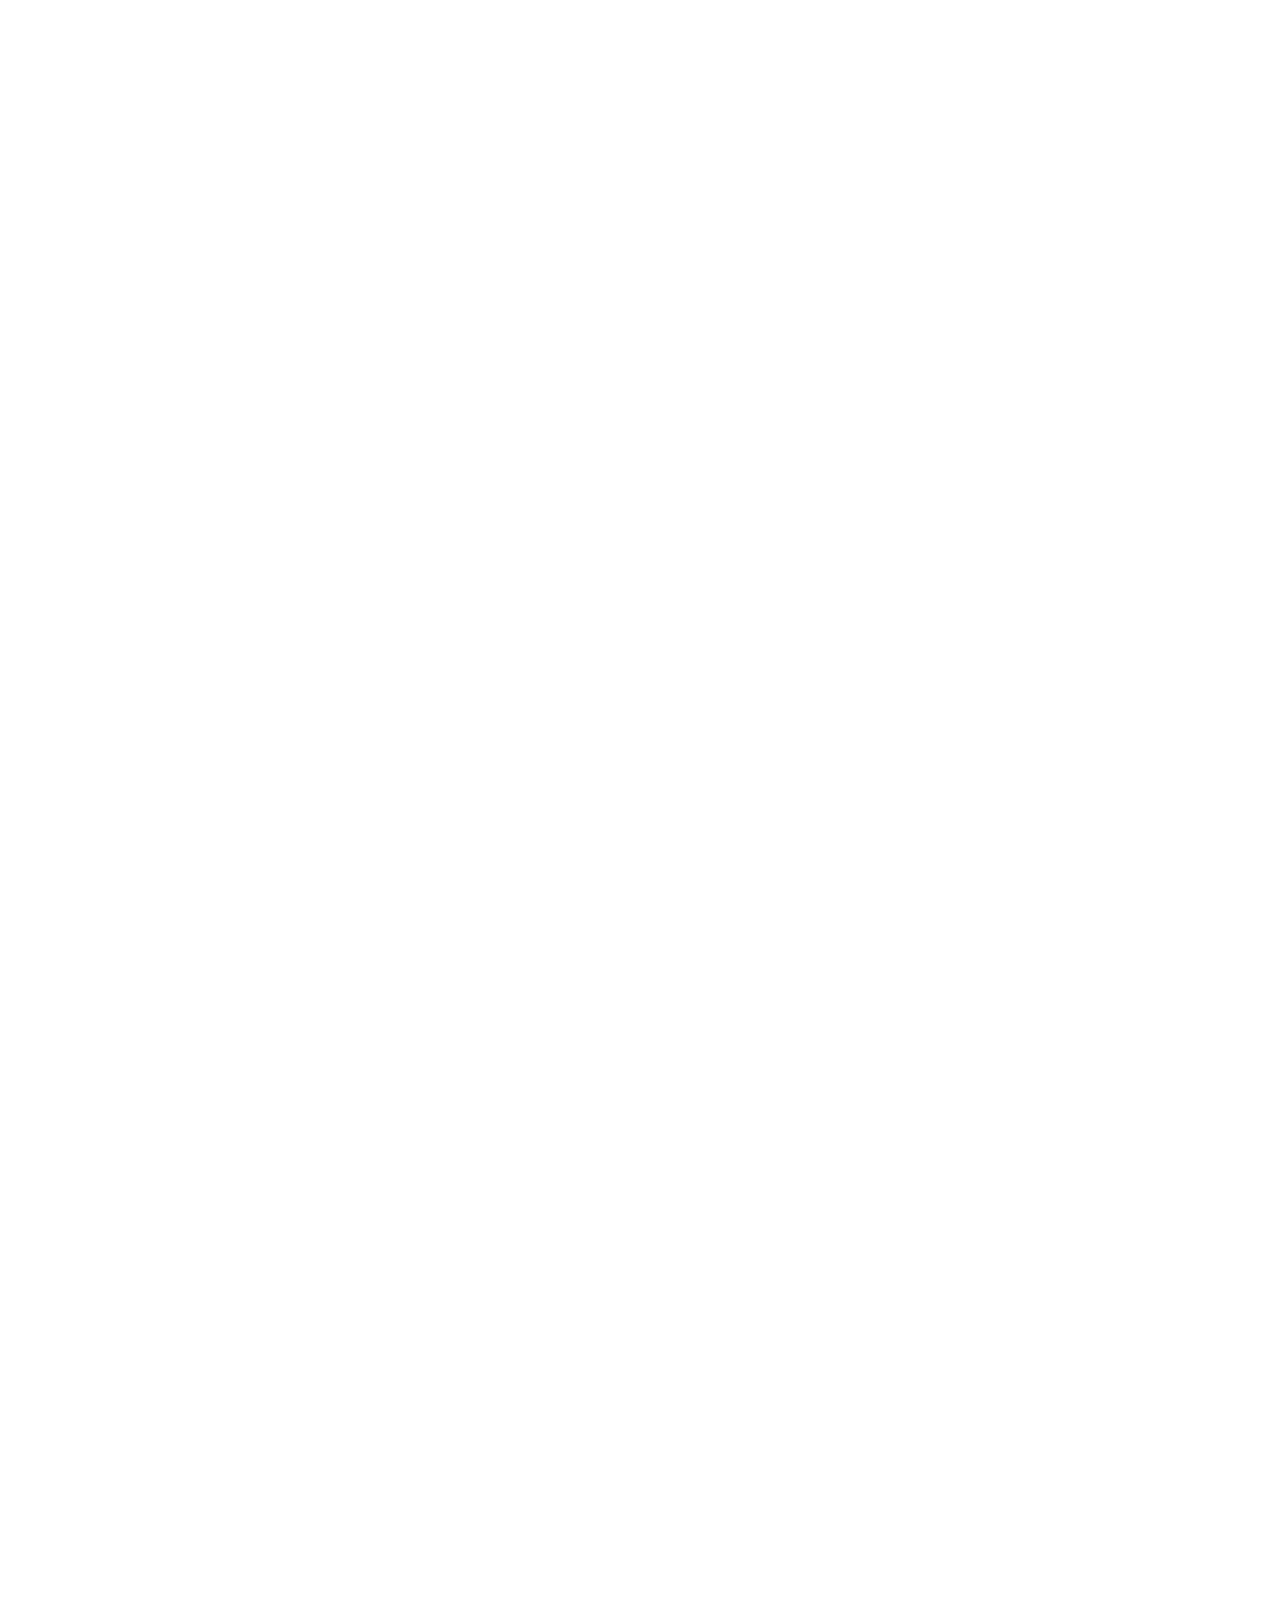
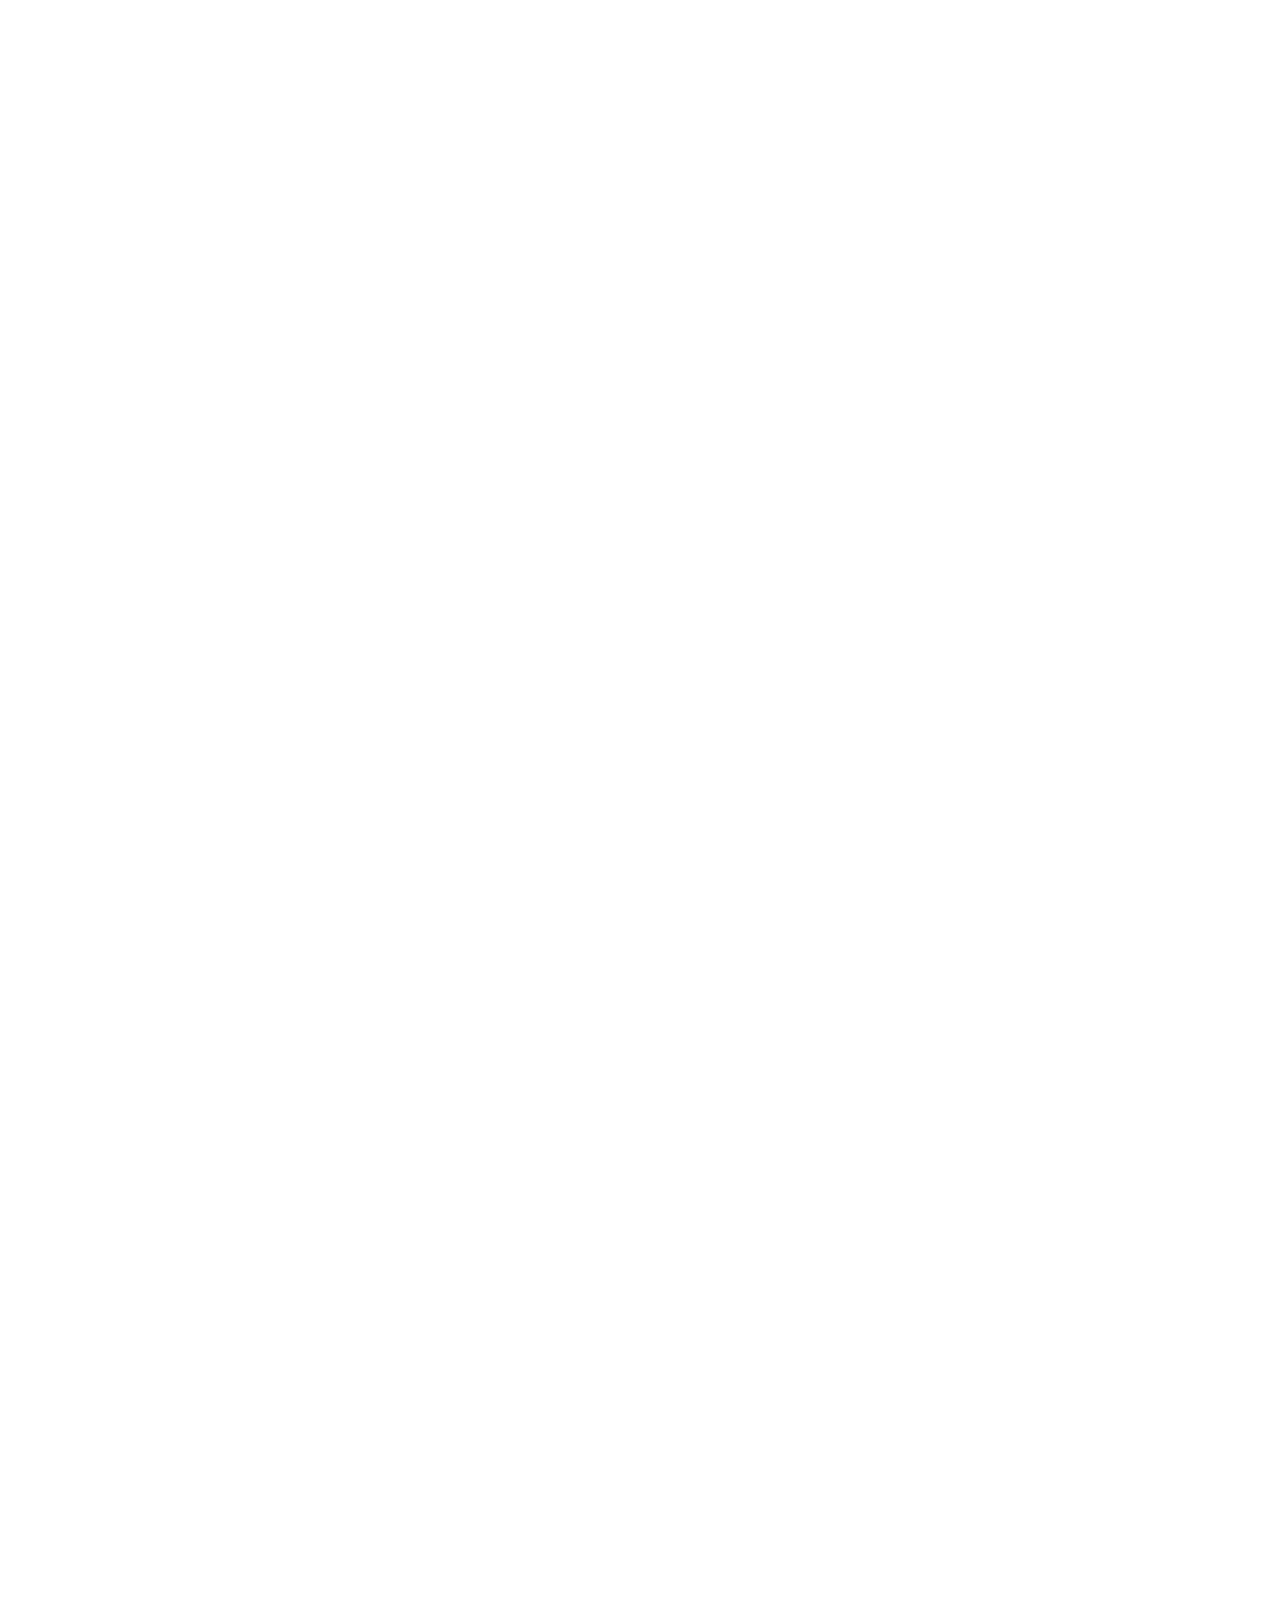
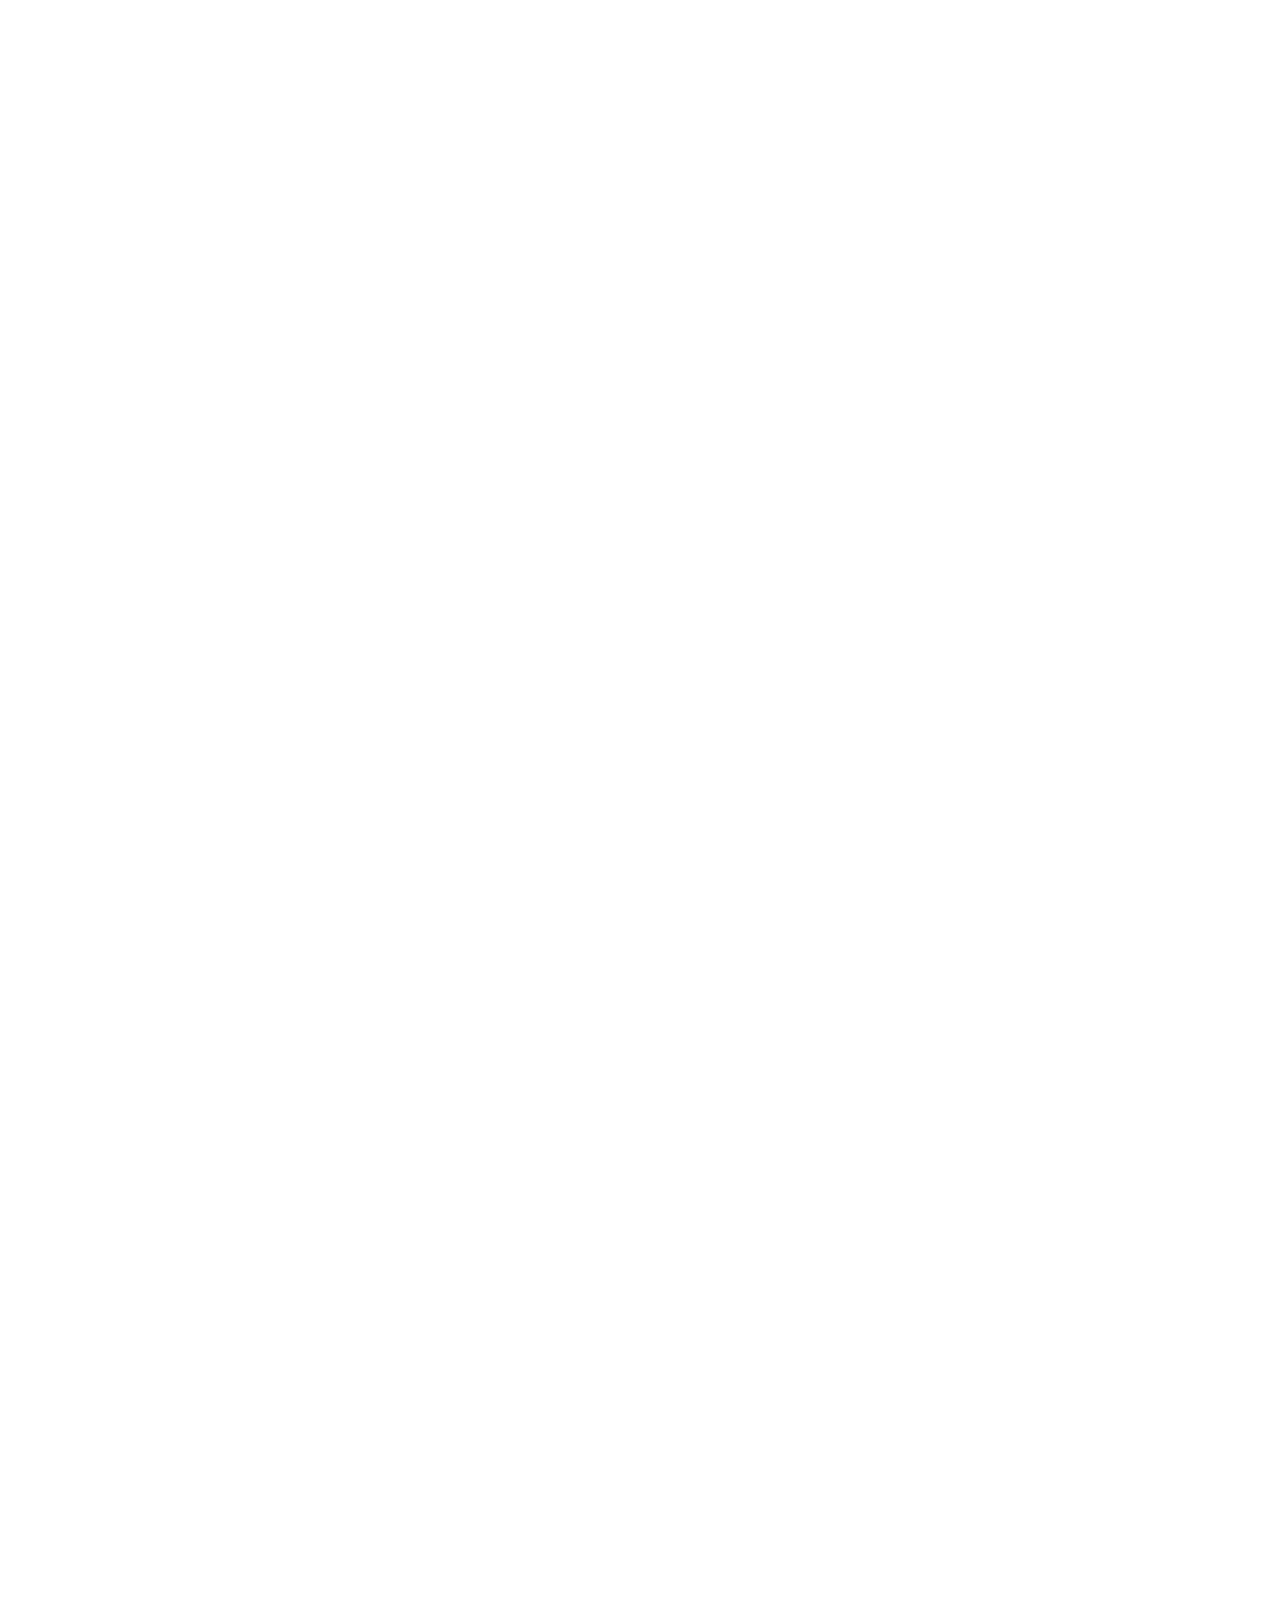
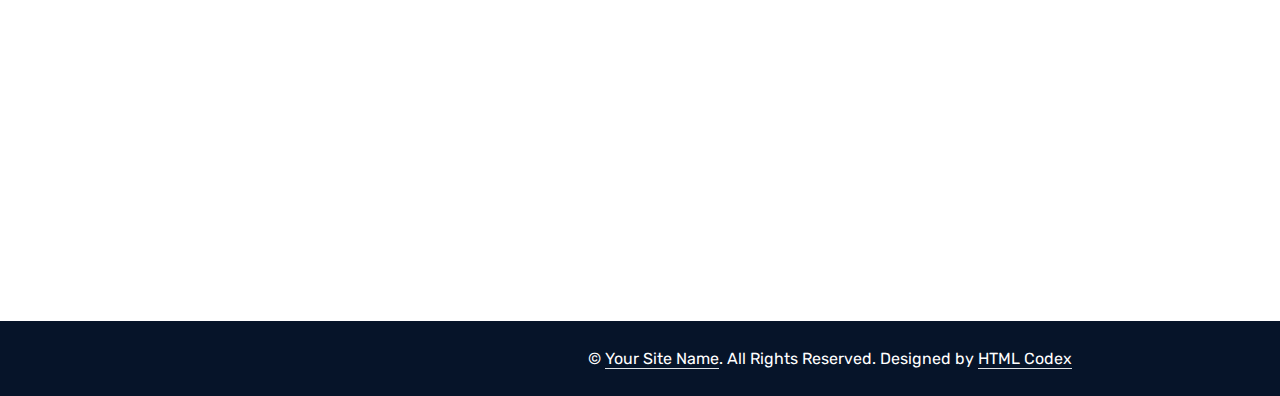
==== commit cccb1d85: "update" ====
--- a/index.html
+++ b/index.html
@@ -33,7 +33,7 @@
     <script>
         function handleError(event) {
           if (event.target.status >= 400 && event.target.status < 600) {
-            window.location.href = "404.html"; // Replace "404.html" with the actual path to your 404 page
+            window.location.href = "404.html";
           }
         }
         
@@ -42,9 +42,14 @@
 </head>
 
 <body>
+
+    
+    
+
     <!-- Spinner Start -->
     <div id="spinner" class="show bg-white position-fixed translate-middle w-100 vh-100 top-50 start-50 d-flex align-items-center justify-content-center">
-        <div class="spinner"></div>
+        <!-- <div class="spinner"></div> -->
+         <span class="loader"></span>
     </div>
     <!-- Spinner End -->
 
@@ -54,9 +59,9 @@
         <div class="row gx-0">
             <div class="col-lg-8 text-center text-lg-start mb-2 mb-lg-0">
                 <div class="d-inline-flex align-items-center" style="height: 45px;">
-                    <small class="me-3 text-light"><i class="fa fa-map-marker-alt me-2"></i>123 Street, New York, USA</small>
-                    <small class="me-3 text-light"><i class="fa fa-phone-alt me-2"></i>+012 345 6789</small>
-                    <small class="text-light"><i class="fa fa-envelope-open me-2"></i>info@example.com</small>
+                    <small class="me-3 text-light"><i class="fa fa-map-marker-alt me-2"></i>South Africa, Gauteng</small>
+                    <small class="me-3 text-light"><i class="fa fa-phone-alt me-2"></i>0659249377 / 0739673534</small>
+                    <small class="text-light"><i class="fa fa-envelope-open me-2"></i>support@pulsebyte.co.za</small>
                 </div>
             </div>
             <div class="col-lg-4 text-center text-lg-end">
@@ -87,51 +92,34 @@
                     <a href="index.html" class="nav-item nav-link active">Home</a>
                     <a href="about.html" class="nav-item nav-link">About</a>
                     <a href="service.html" class="nav-item nav-link">Services</a>
-                    <div class="nav-item dropdown">
-                        <a href="#" class="nav-link dropdown-toggle" data-bs-toggle="dropdown">Blog</a>
-                        <div class="dropdown-menu m-0">
-                            <a href="blog.html" class="dropdown-item">Blog Grid</a>
-                            <a href="detail.html" class="dropdown-item">Blog Detail</a>
-                        </div>
-                    </div>
-                    <div class="nav-item dropdown">
-                        <a href="#" class="nav-link dropdown-toggle" data-bs-toggle="dropdown">Pages</a>
-                        <div class="dropdown-menu m-0">
-                            <a href="price.html" class="dropdown-item">Pricing Plan</a>
-                            <a href="feature.html" class="dropdown-item">Our features</a>
-                            <a href="team.html" class="dropdown-item">Team Members</a>
-                            <a href="testimonial.html" class="dropdown-item">Testimonial</a>
-                            <a href="quote.html" class="dropdown-item">Free Quote</a>
-                        </div>
-                    </div>
+                    
+                    
                     <a href="contact.html" class="nav-item nav-link">Contact</a>
                 </div>
-                <butaton type="button" class="btn text-primary ms-3" data-bs-toggle="modal" data-bs-target="#searchModal"><i class="fa fa-search"></i></butaton>
-                <a href="https://htmlcodex.com/startup-company-website-template" class="btn btn-primary py-2 px-4 ms-3">Download Pro Version</a>
+                
             </div>
         </nav>
 
         <div id="header-carousel" class="carousel slide carousel-fade" data-bs-ride="carousel">
             <div class="carousel-inner">
                 <div class="carousel-item active">
-                    <img class="w-100" src="img/carousel-1.jpg" alt="Image">
+                    <img class="w-100" src="img/front.png" alt="Image">
+                    <div class="carousel-caption d-flex flex-column align-items-center justify-content-center">
+                        
+                        <div class="p-3" style="max-width: 900px;">
+                            <h1 class="display-1 text-white mb-md-4 animated zoomIn">Connect your business to the World</h1>
+                            <a href="contact.html" class="btn btn-outline-light py-md-3 px-md-5 animated slideInRight">Contact Us</a>
+                        </div>
+                    </div>
+                </div>
+                <div class="carousel-item">
+                    <img class="w-100" src="img/front1.png" alt="Image">
                     <div class="carousel-caption d-flex flex-column align-items-center justify-content-center">
                         <div class="p-3" style="max-width: 900px;">
-                            <h5 class="text-white text-uppercase mb-3 animated slideInDown">Isaaaaaaaac Let's do businessssssss</h5>
-                            <h1 class="display-1 text-white mb-md-4 animated zoomIn">Isaaaaaaaac Let's do businessssssss</h1>
-                            <a href="quote.html" class="btn btn-primary py-md-3 px-md-5 me-3 animated slideInLeft">Free Quote</a>
-                            <a href="" class="btn btn-outline-light py-md-3 px-md-5 animated slideInRight">Contact Us</a>
-                        </div>
-                    </div>
-                </div>
-                <div class="carousel-item">
-                    <img class="w-100" src="img/carousel-2.jpg" alt="Image">
-                    <div class="carousel-caption d-flex flex-column align-items-center justify-content-center">
-                        <div class="p-3" style="max-width: 900px;">
-                            <h5 class="text-white text-uppercase mb-3 animated slideInDown">Isaaaaaaaac Let's do businessssssss</h5>
-                            <h1 class="display-1 text-white mb-md-4 animated zoomIn">Isaaaaaaaac Let's do businessssssss</h1>
-                            <a href="quote.html" class="btn btn-primary py-md-3 px-md-5 me-3 animated slideInLeft">Free Quote</a>
-                            <a href="" class="btn btn-outline-light py-md-3 px-md-5 animated slideInRight">Contact Us</a>
+                           
+                            <h1 class="display-1 text-white mb-md-4 animated zoomIn">You business heartbeat</h1>
+                            <a href="contact.html
+                            " class="btn btn-outline-light py-md-3 px-md-5 animated slideInRight">Contact Us</a>
                         </div>
                     </div>
                 </div>
--- a/css/style.css
+++ b/css/style.css
@@ -245,7 +245,7 @@
 .carousel-control-prev-icon,
 .carousel-control-next-icon {
     width: 3rem;
-    height: 3rem;
+    height: 1rem;
 }
 
 
@@ -489,4 +489,18 @@
     .footer-about {
         margin-bottom: -75px;
     }
-}+}
+
+
+.loader {
+    width: 50px;
+    aspect-ratio: 1;
+    border-radius: 50%;
+    background: #ffaa00;
+    -webkit-mask: radial-gradient(circle closest-side at 50% 40%,#2500f500 94%, #1303f3);
+    transform-origin: 50% 40%;
+    animation: l25 1s infinite linear;
+  }
+  @keyframes l25 {
+    100% {transform: rotate(1turn)}
+  }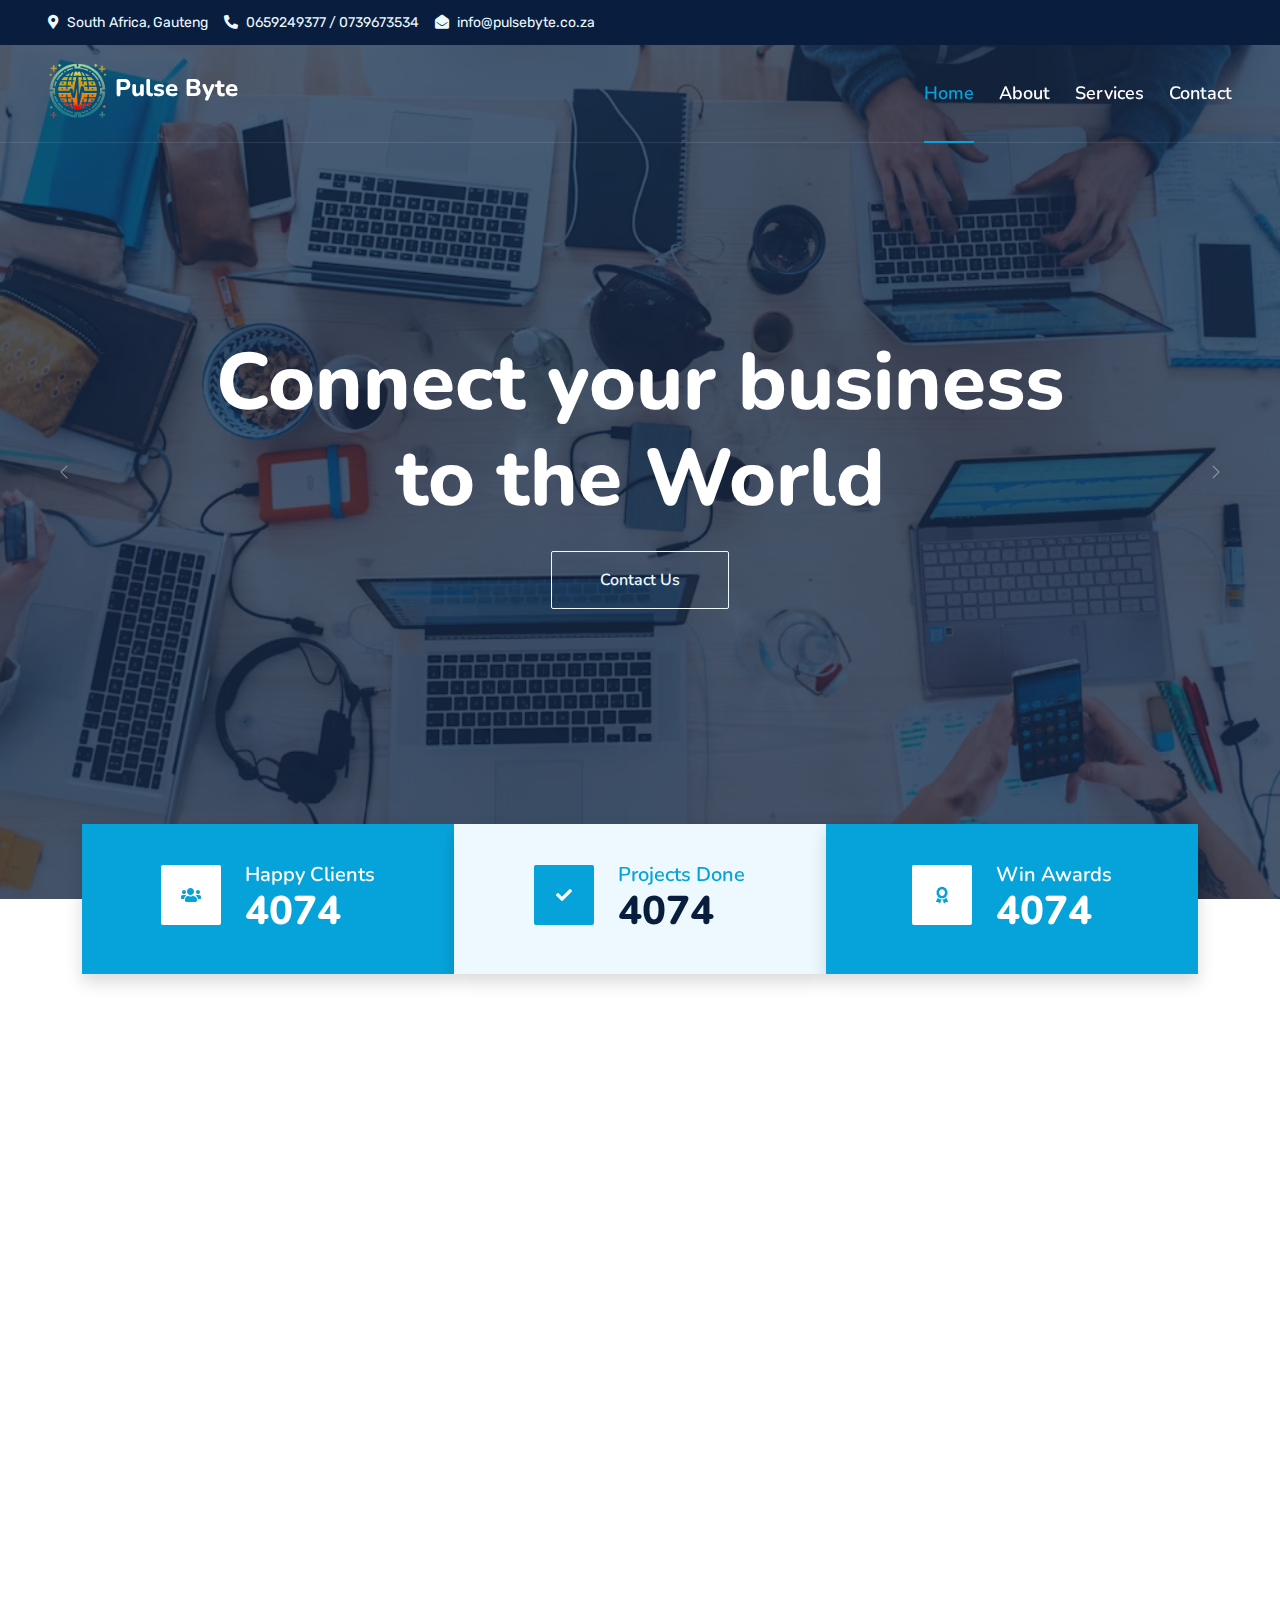
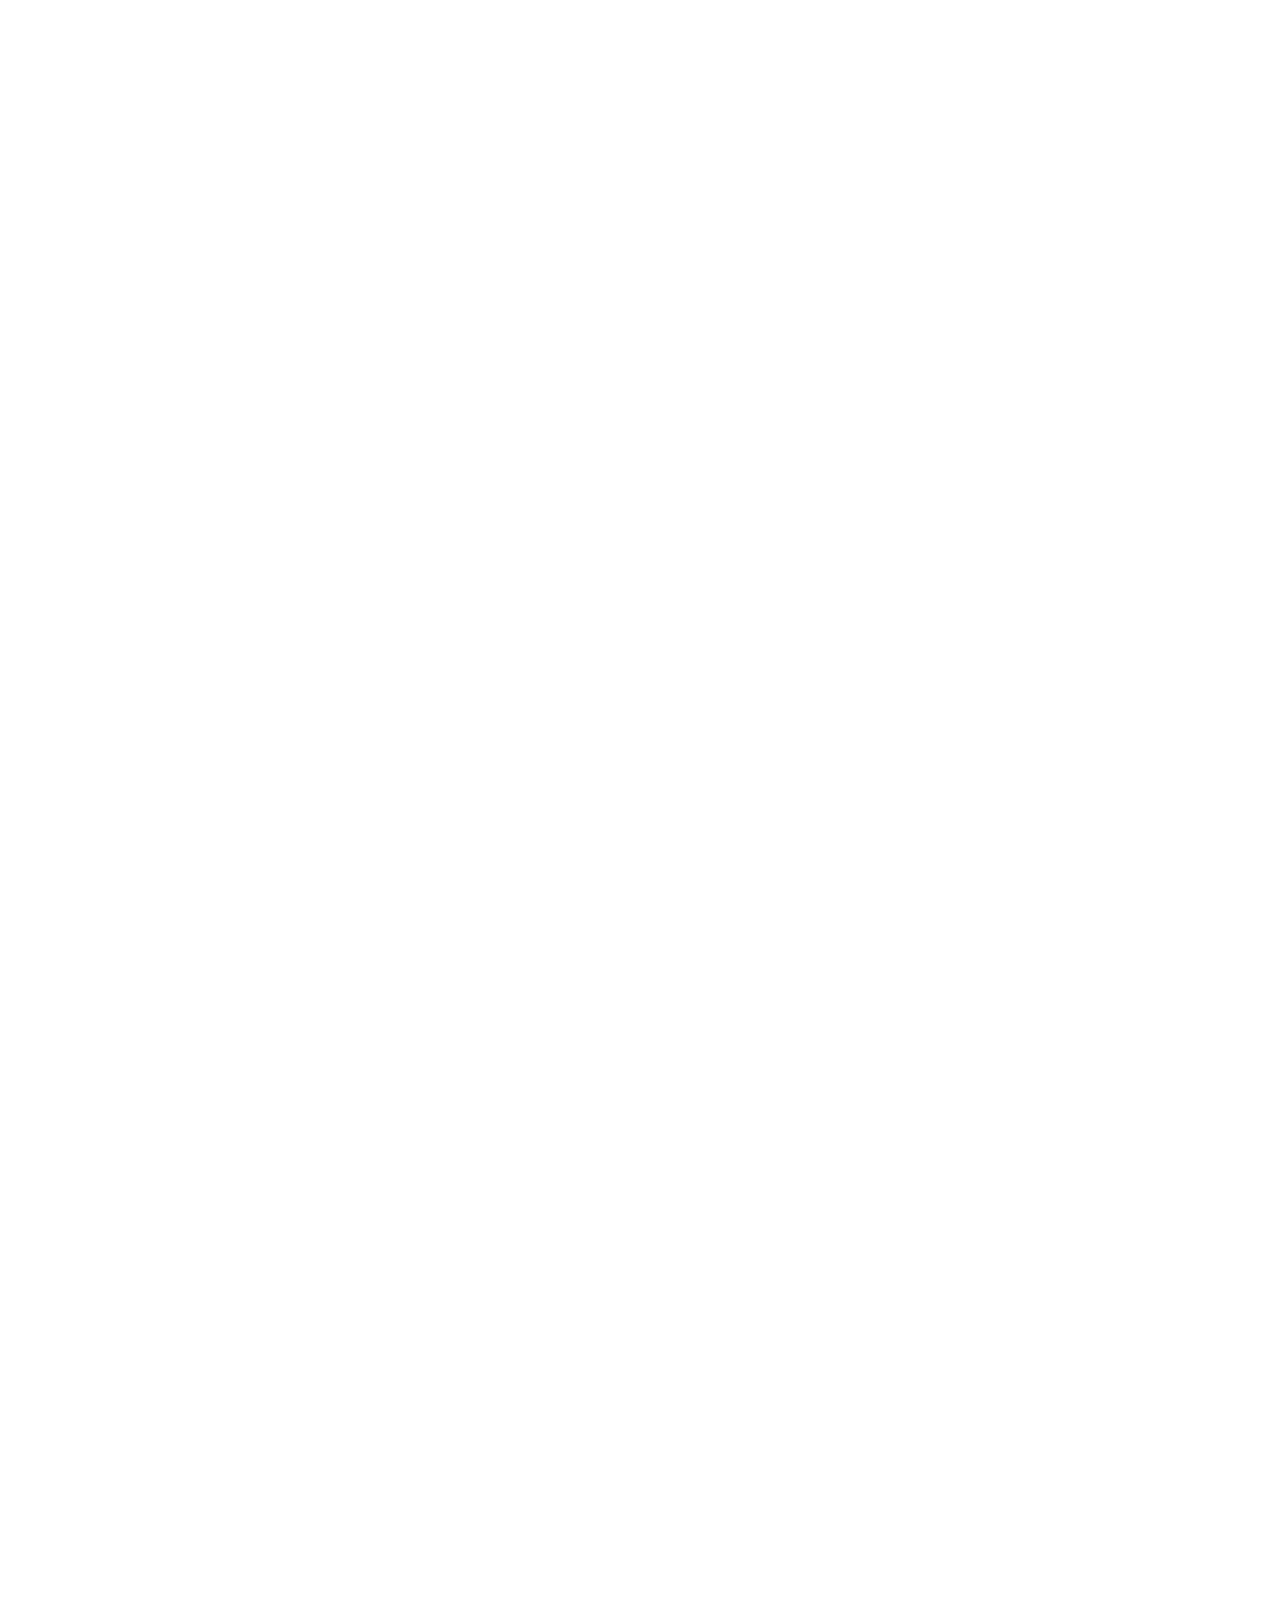
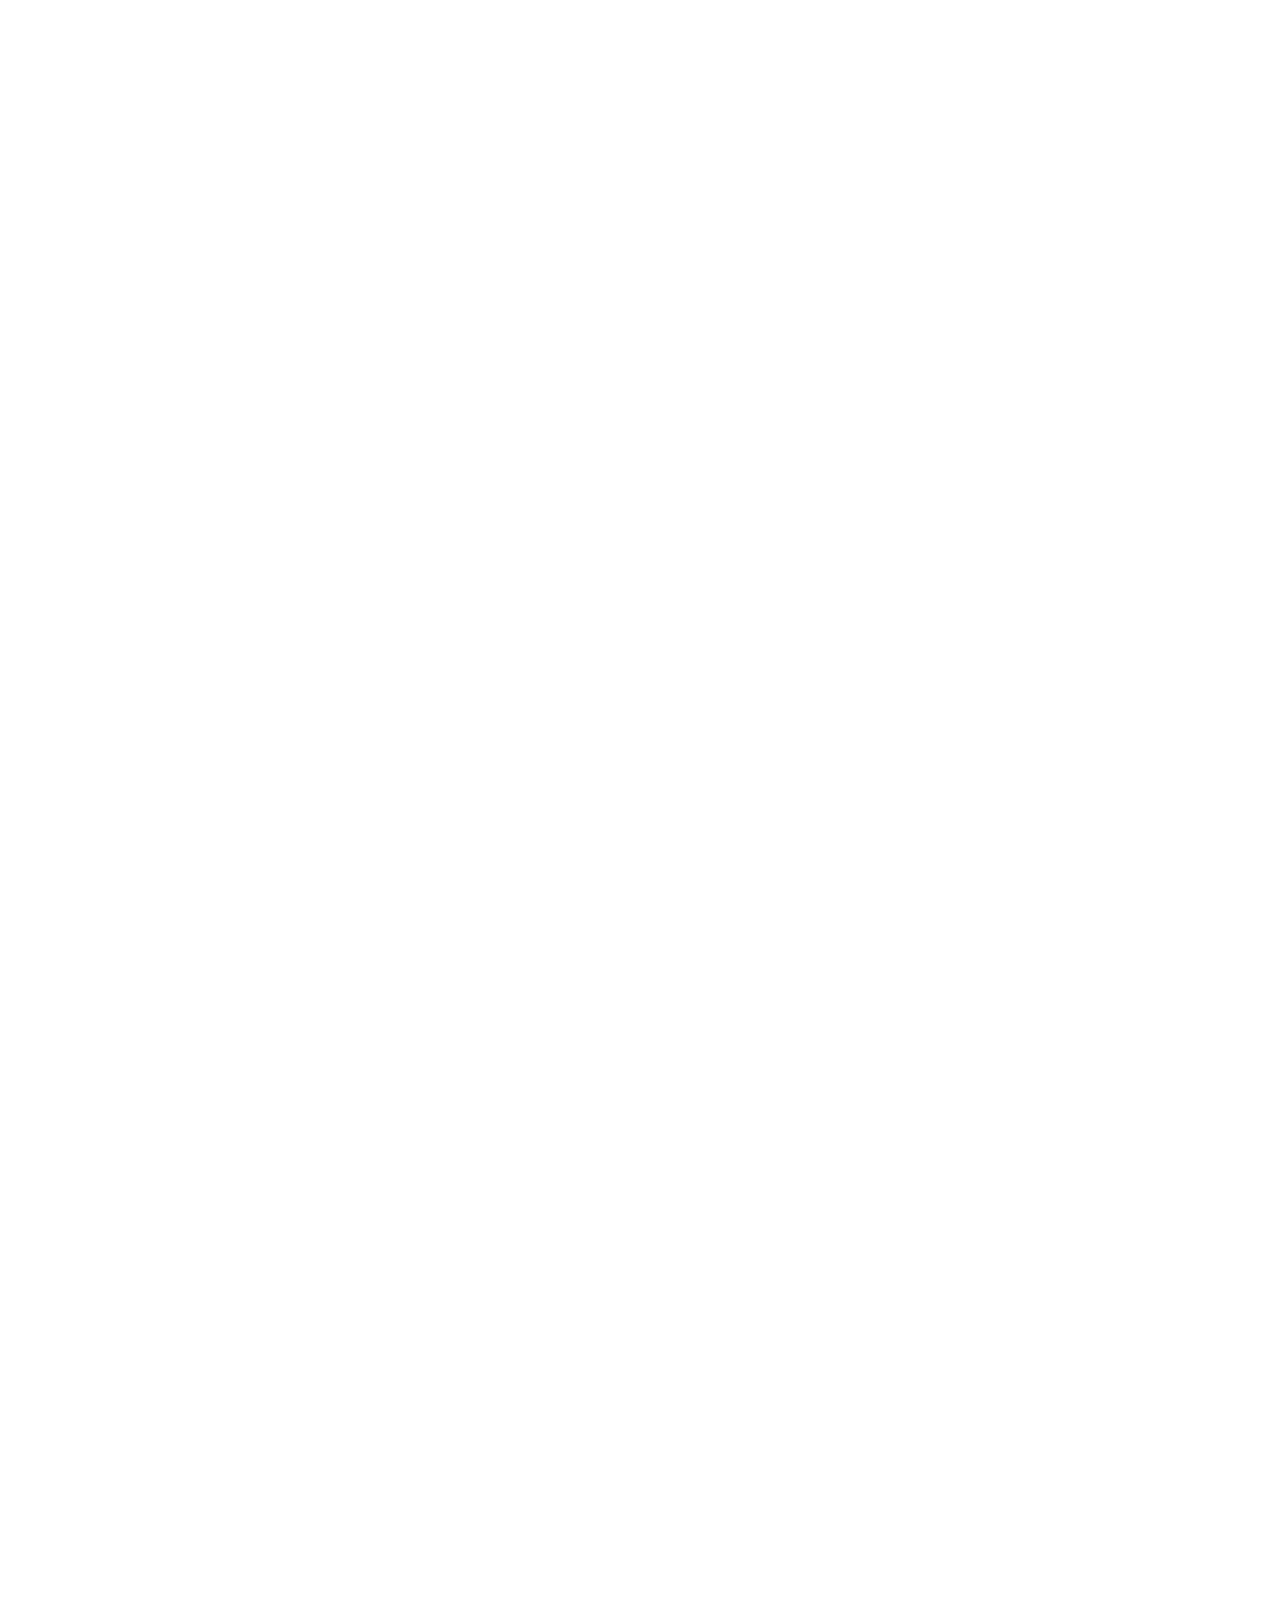
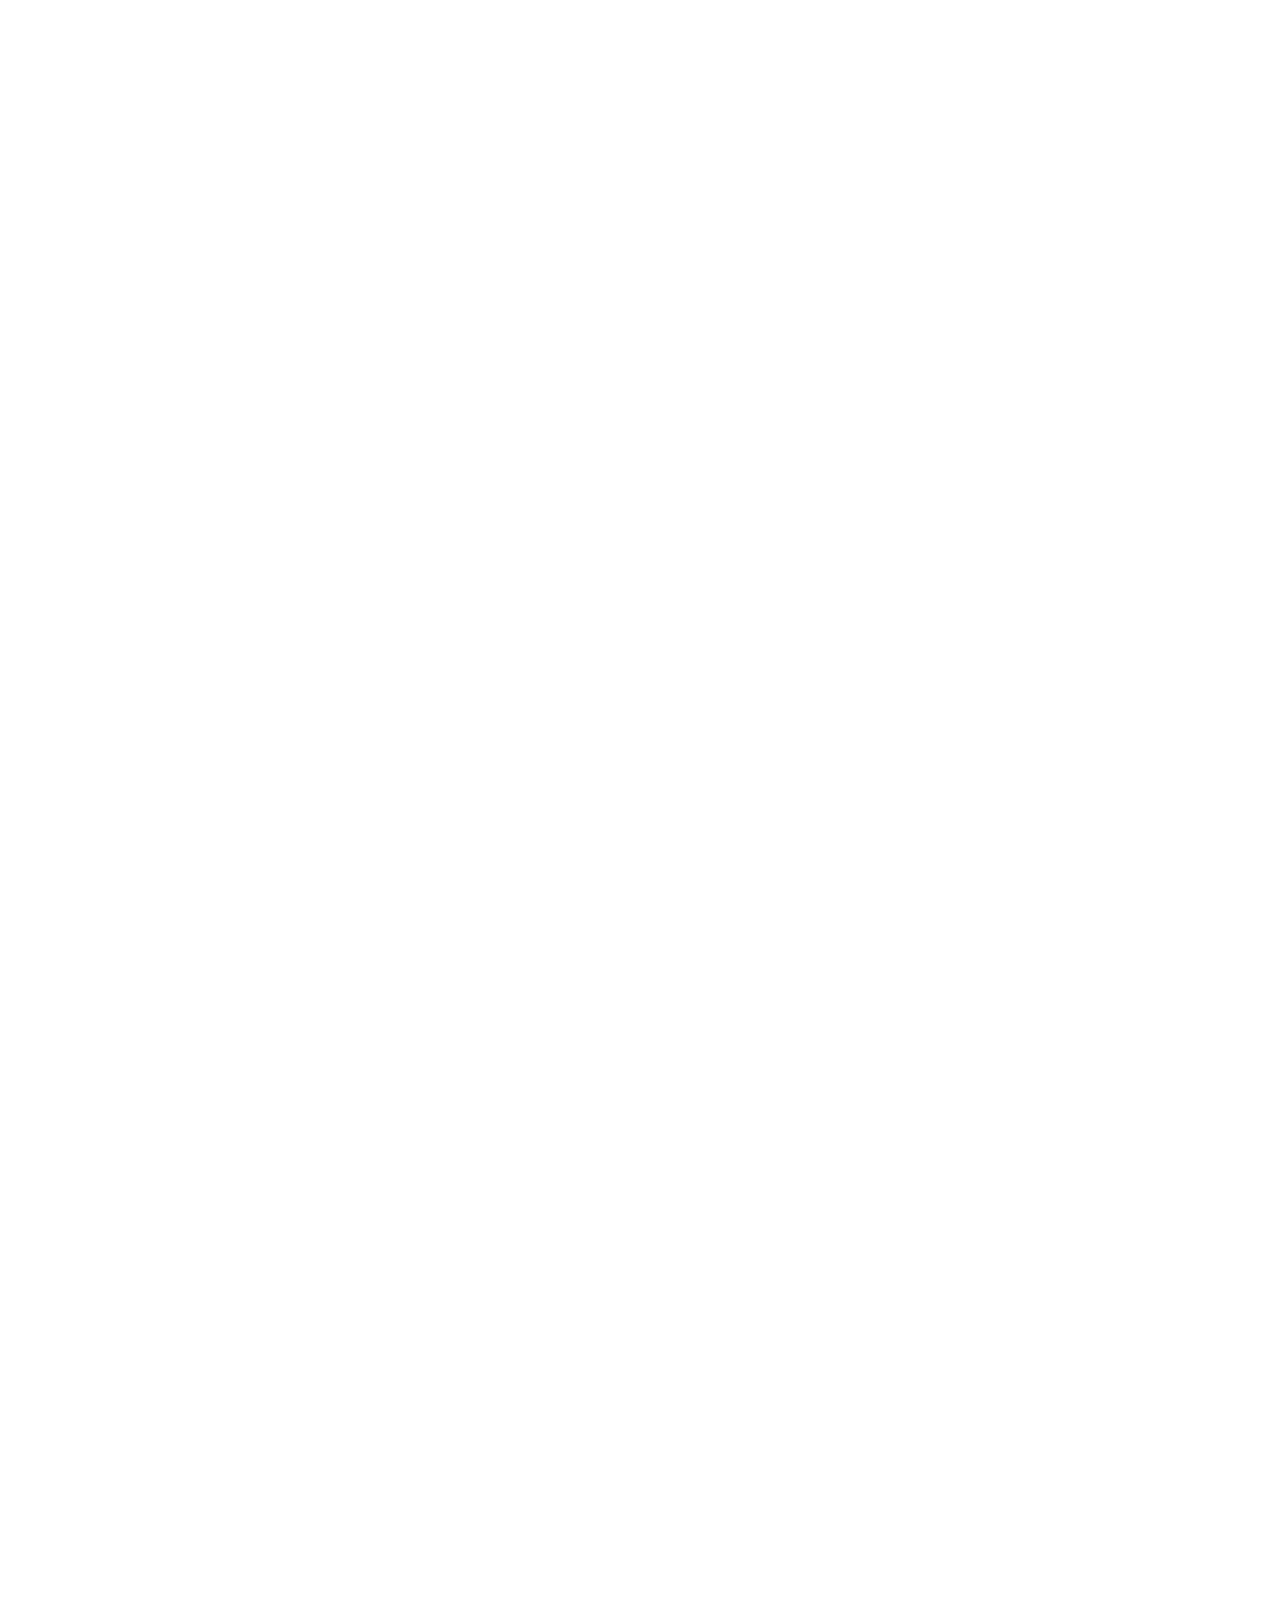
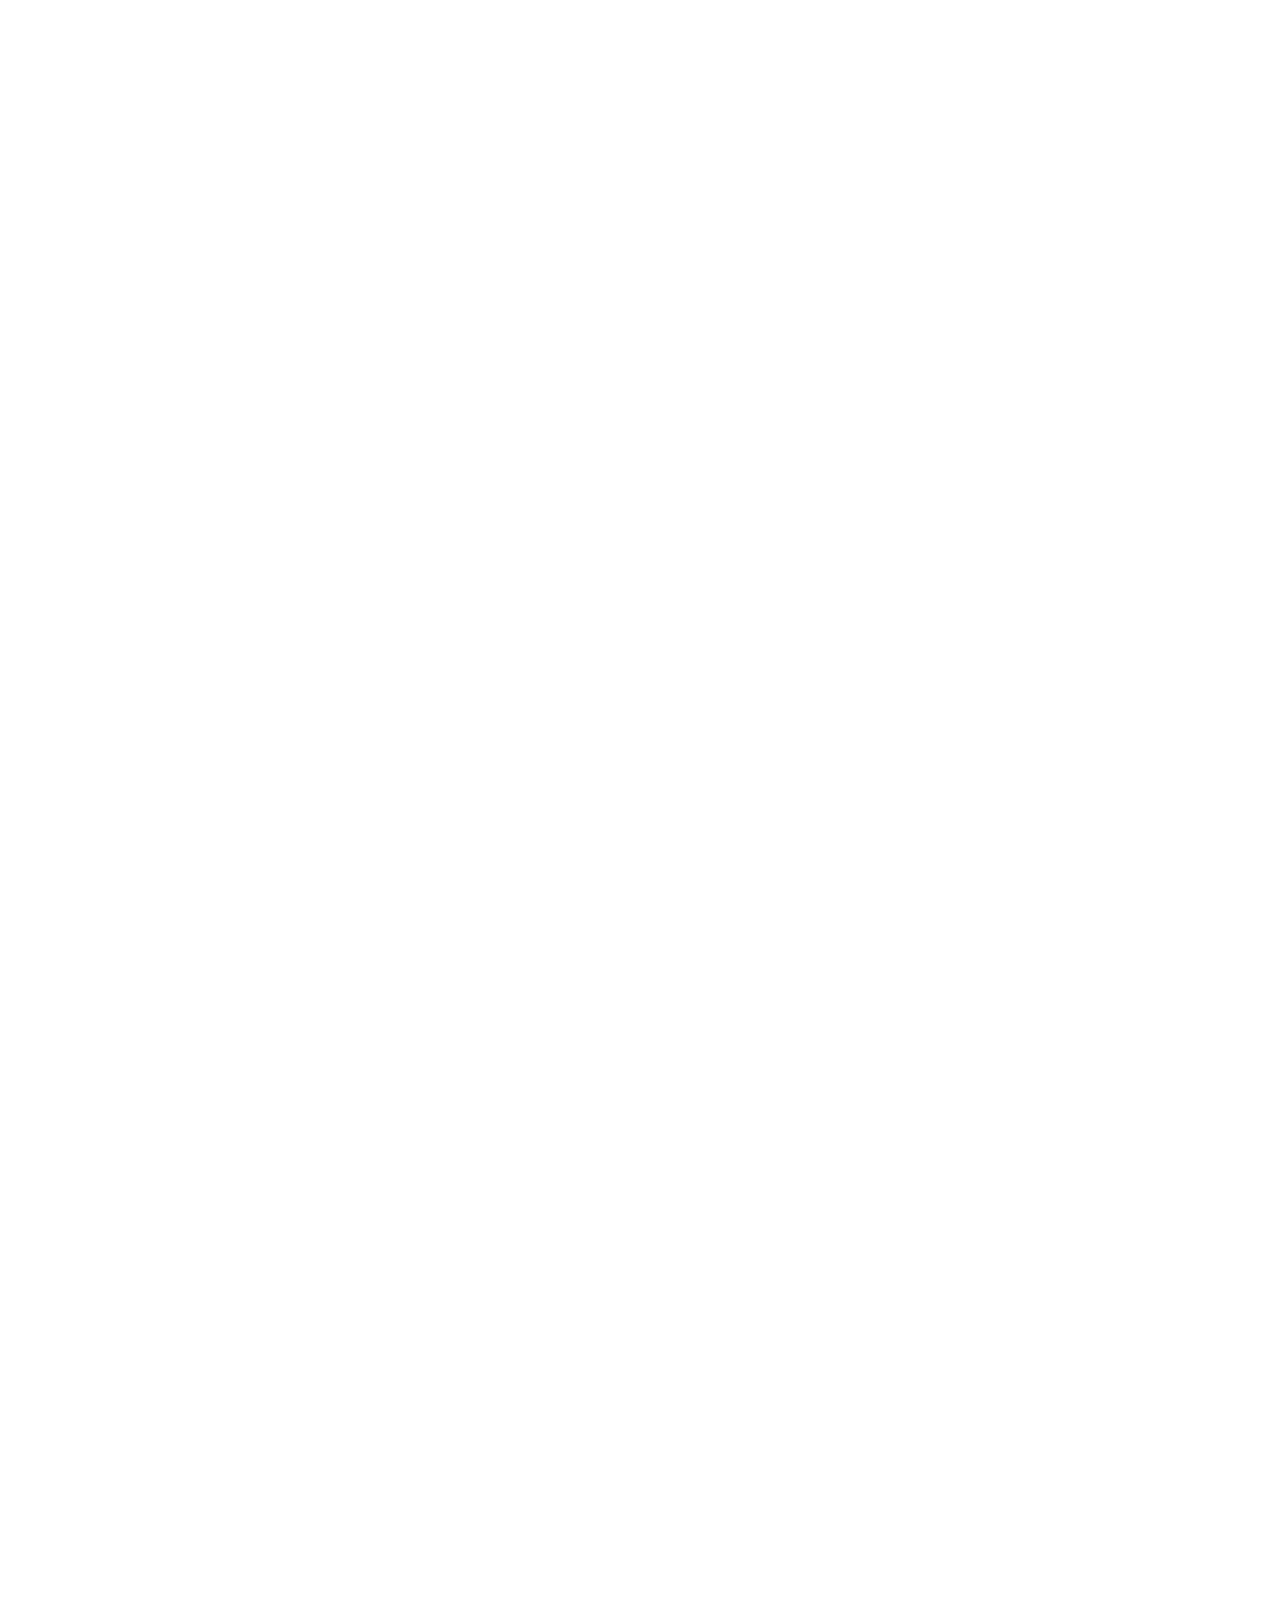
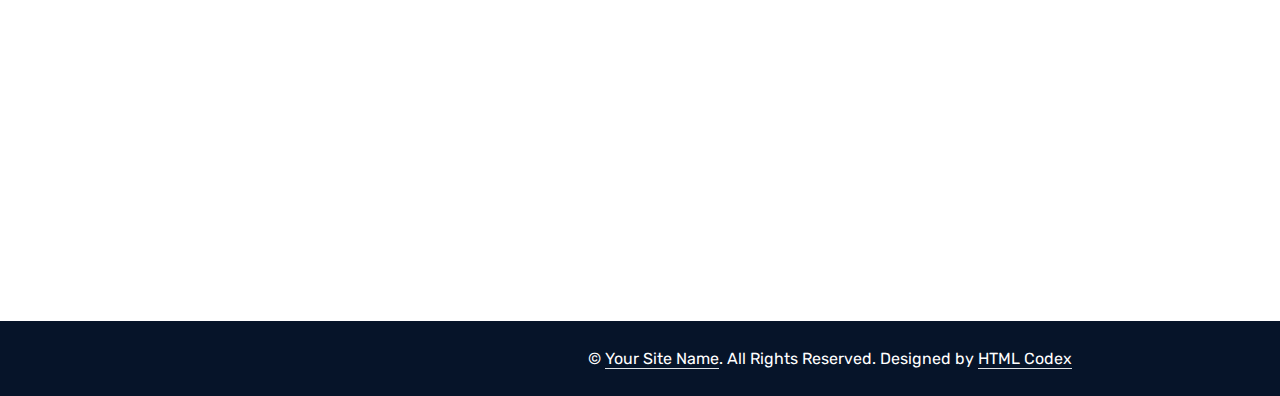
==== commit cb4002c4: "update with new spinner" ====
--- a/index.html
+++ b/index.html
@@ -61,10 +61,10 @@
                 <div class="d-inline-flex align-items-center" style="height: 45px;">
                     <small class="me-3 text-light"><i class="fa fa-map-marker-alt me-2"></i>South Africa, Gauteng</small>
                     <small class="me-3 text-light"><i class="fa fa-phone-alt me-2"></i>0659249377 / 0739673534</small>
-                    <small class="text-light"><i class="fa fa-envelope-open me-2"></i>support@pulsebyte.co.za</small>
-                </div>
-            </div>
-            <div class="col-lg-4 text-center text-lg-end">
+                    <small class="text-light"><i class="fa fa-envelope-open me-2"></i>info@pulsebyte.co.za</small>
+                </div>
+            </div>
+            <!-- <div class="col-lg-4 text-center text-lg-end">
                 <div class="d-inline-flex align-items-center" style="height: 45px;">
                     <a class="btn btn-sm btn-outline-light btn-sm-square rounded-circle me-2" href=""><i class="fab fa-twitter fw-normal"></i></a>
                     <a class="btn btn-sm btn-outline-light btn-sm-square rounded-circle me-2" href=""><i class="fab fa-facebook-f fw-normal"></i></a>
@@ -72,7 +72,7 @@
                     <a class="btn btn-sm btn-outline-light btn-sm-square rounded-circle me-2" href=""><i class="fab fa-instagram fw-normal"></i></a>
                     <a class="btn btn-sm btn-outline-light btn-sm-square rounded-circle" href=""><i class="fab fa-youtube fw-normal"></i></a>
                 </div>
-            </div>
+            </div> -->
         </div>
     </div>
     <!-- Topbar End -->
@@ -92,8 +92,6 @@
                     <a href="index.html" class="nav-item nav-link active">Home</a>
                     <a href="about.html" class="nav-item nav-link">About</a>
                     <a href="service.html" class="nav-item nav-link">Services</a>
-                    
-                    
                     <a href="contact.html" class="nav-item nav-link">Contact</a>
                 </div>
                 
--- a/css/style.css
+++ b/css/style.css
@@ -473,7 +473,7 @@
 }
 
 .bg-header {
-    background: linear-gradient(rgba(9, 30, 62, .7), rgba(9, 30, 62, .7)), url(../img/carousel-1.jpg) center center no-repeat;
+    background: linear-gradient(rgba(9, 30, 62, .7), rgba(9, 30, 62, .7)), url(../img/front.png) center center no-repeat;
     background-size: cover;
 }
 
@@ -493,14 +493,44 @@
 
 
 .loader {
-    width: 50px;
-    aspect-ratio: 1;
-    border-radius: 50%;
-    background: #ffaa00;
-    -webkit-mask: radial-gradient(circle closest-side at 50% 40%,#2500f500 94%, #1303f3);
-    transform-origin: 50% 40%;
-    animation: l25 1s infinite linear;
+    width: 48px;
+    height: 78px;
+    position: relative;
+    box-sizing: border-box;
+    border: 2px solid #06A3DA;
+    margin: auto;
+    border-radius: 50% 50% 50% 50% / 25% 25% 25% 25%;
   }
-  @keyframes l25 {
-    100% {transform: rotate(1turn)}
+  .loader::before {
+    content: "";
+    position: absolute;
+    left: 50%;
+    top: 20px;
+    transform: translateX(-50%);
+    width: 4px;
+    height: 4px;
+    background: #ff8c00;
+    border-radius: 10px;
+    animation: scrollDown 1s linear infinite;
+  }
+  @keyframes scrollDown {
+    0% {
+      top: 15px;
+      height: 4px;
+      opacity: 1;
+    }
+    33% {
+      top: 15px;
+      height: 40px;
+    }
+    66% {
+      top: 50px;
+      height: 10px;
+      opacity: 1;
+    }
+    100% {
+      top: 56px;
+      height: 4px;
+      opacity: 0;
+    }
   }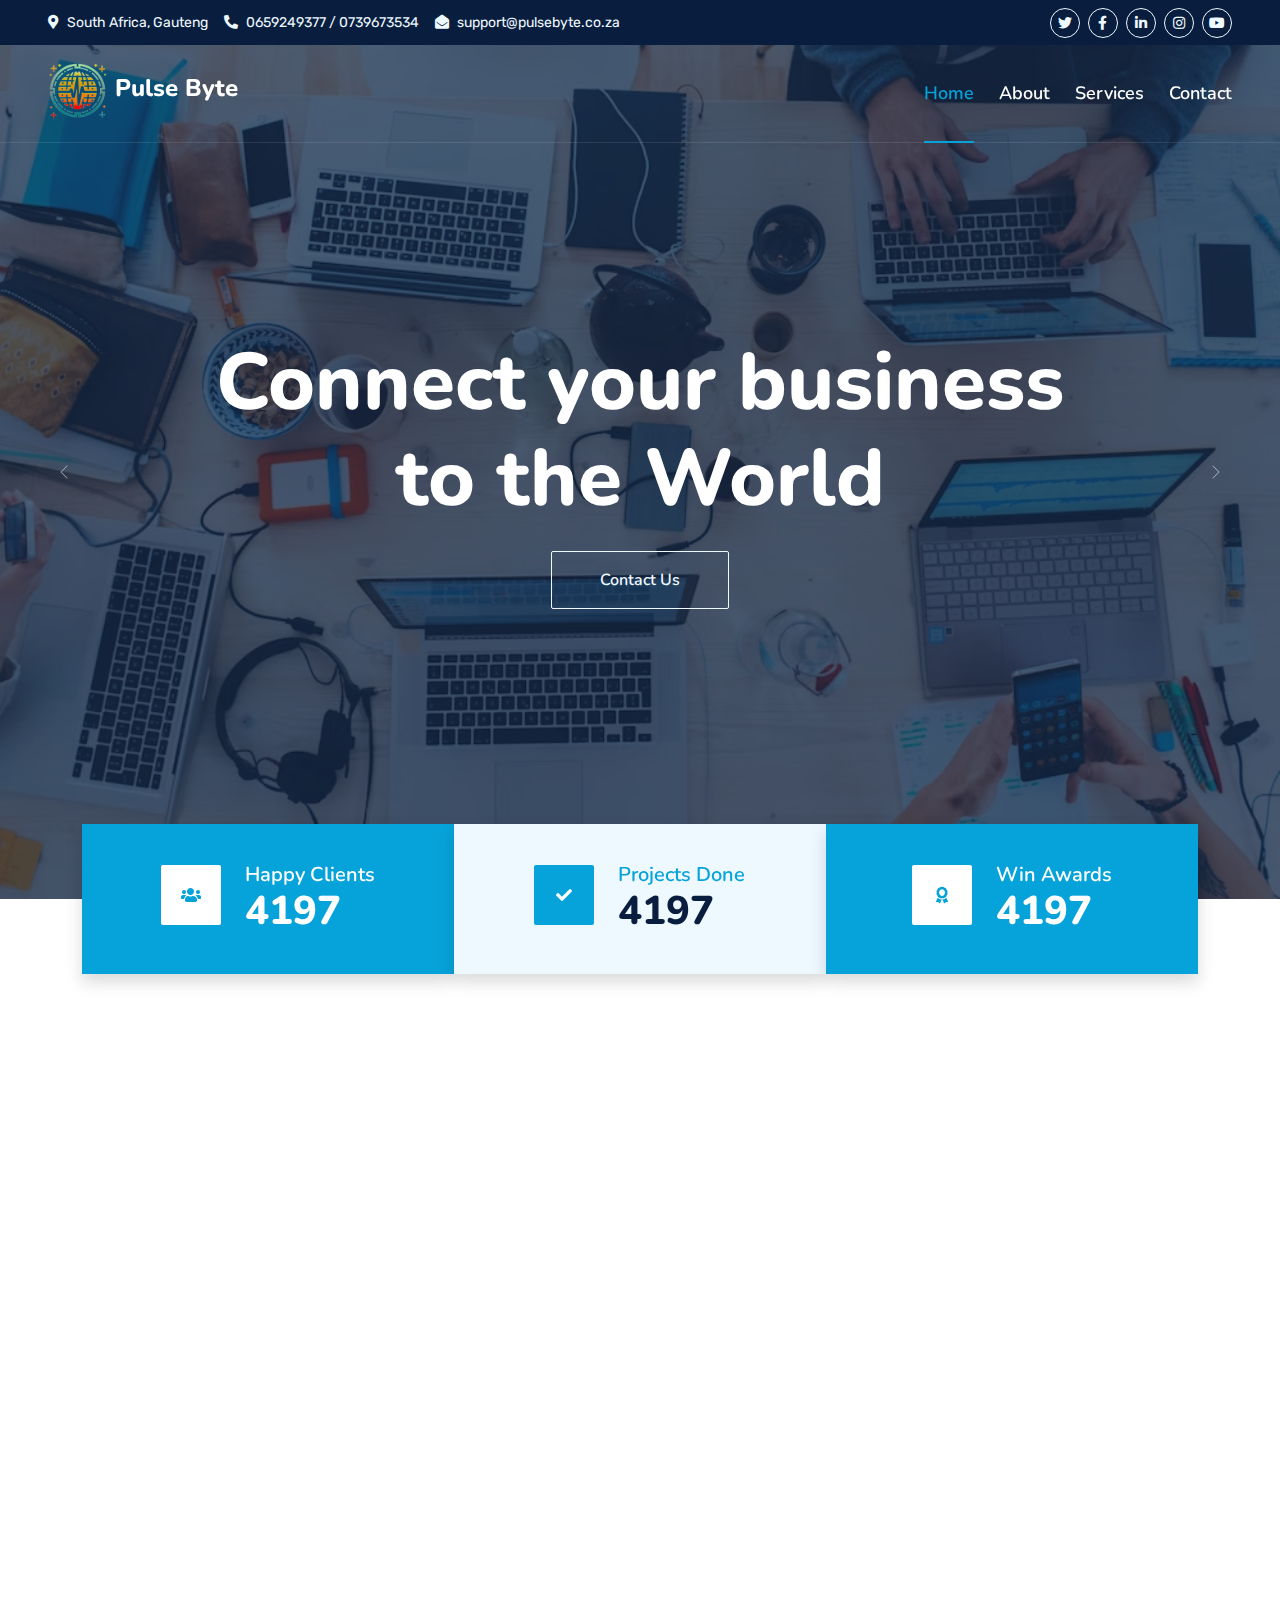
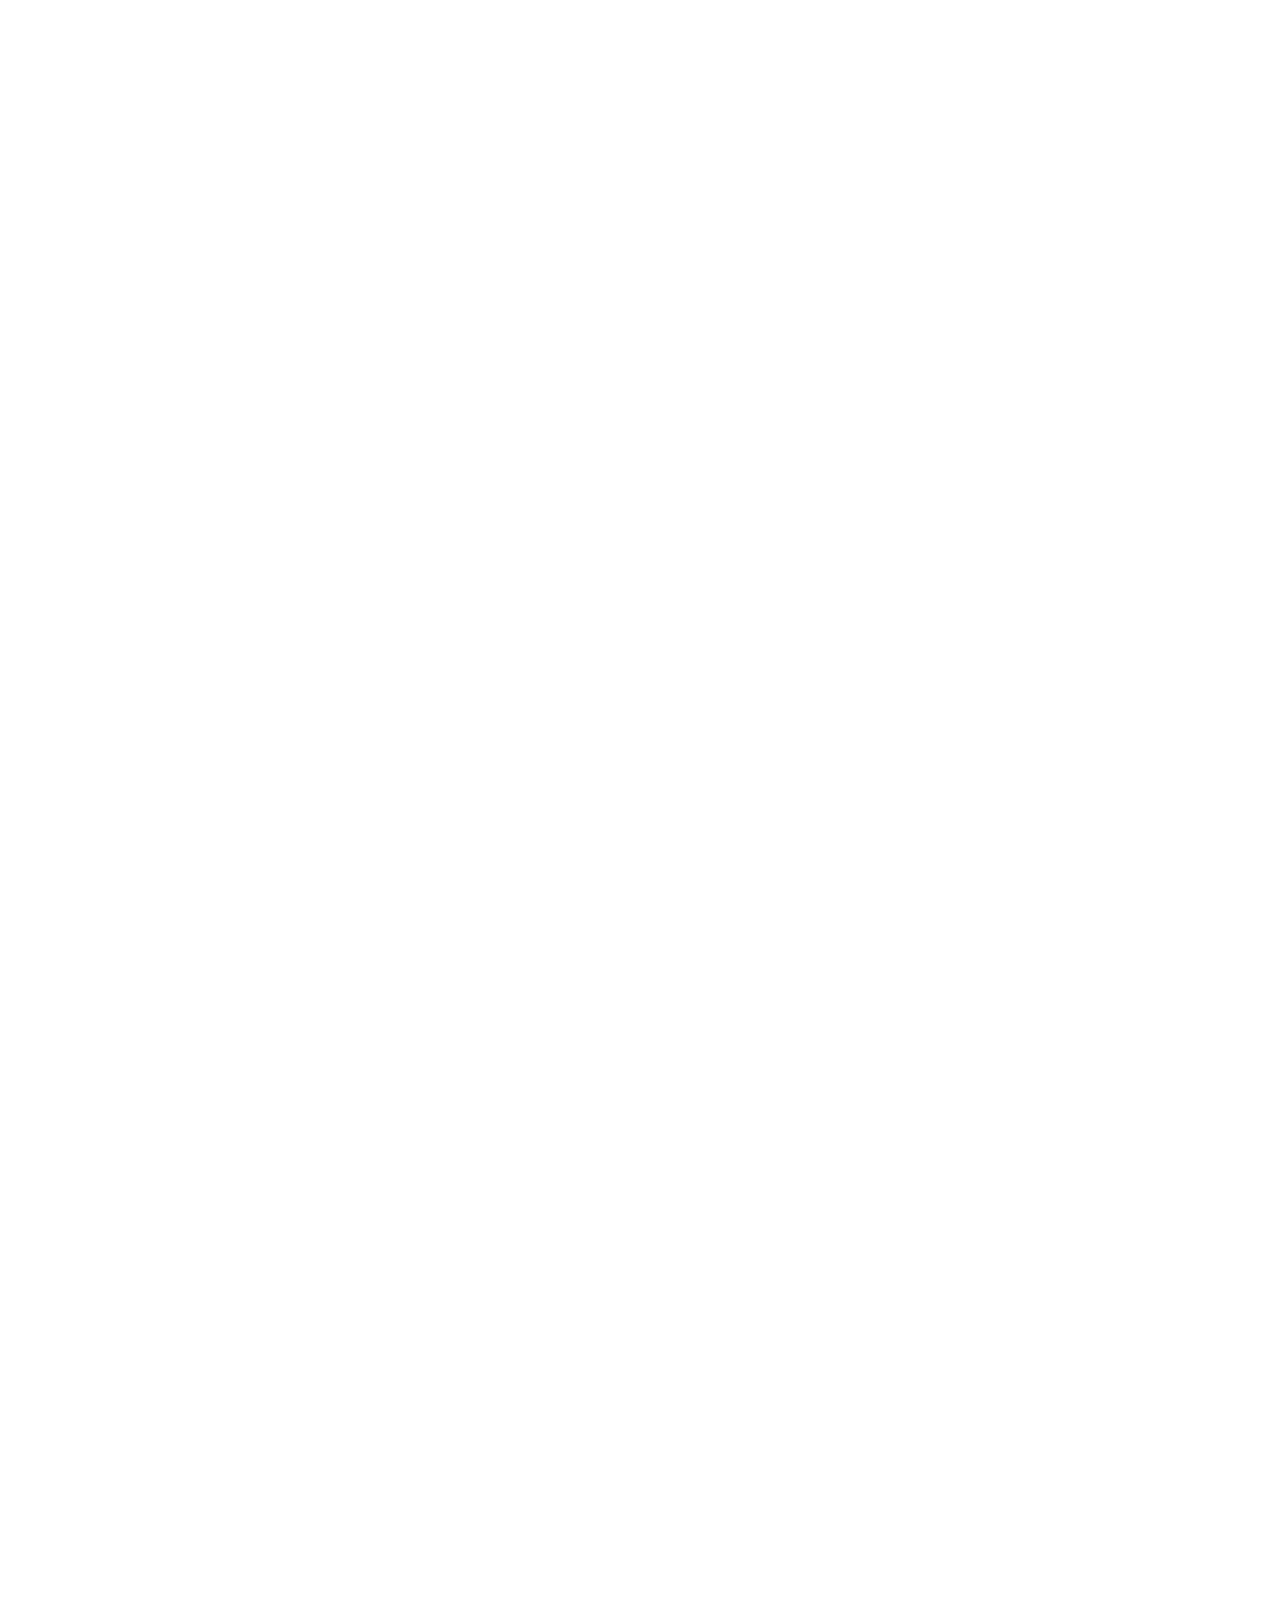
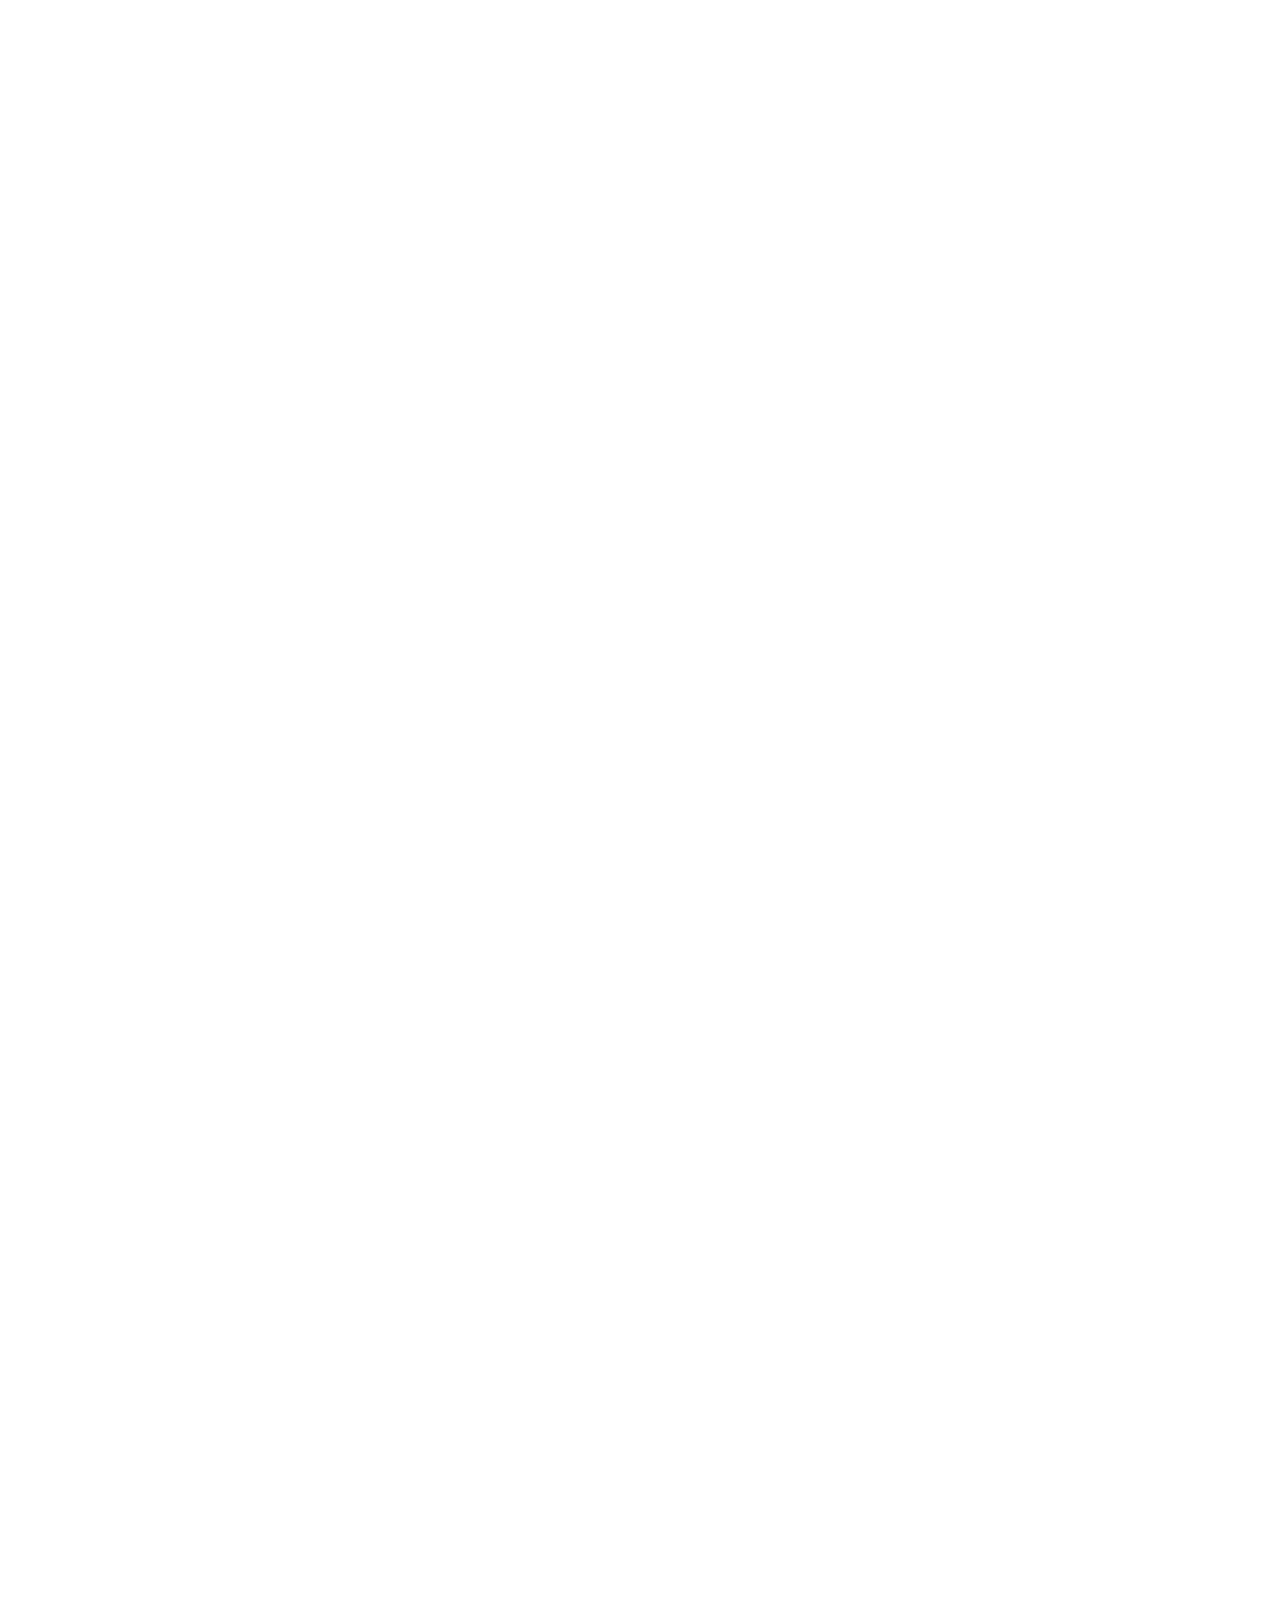
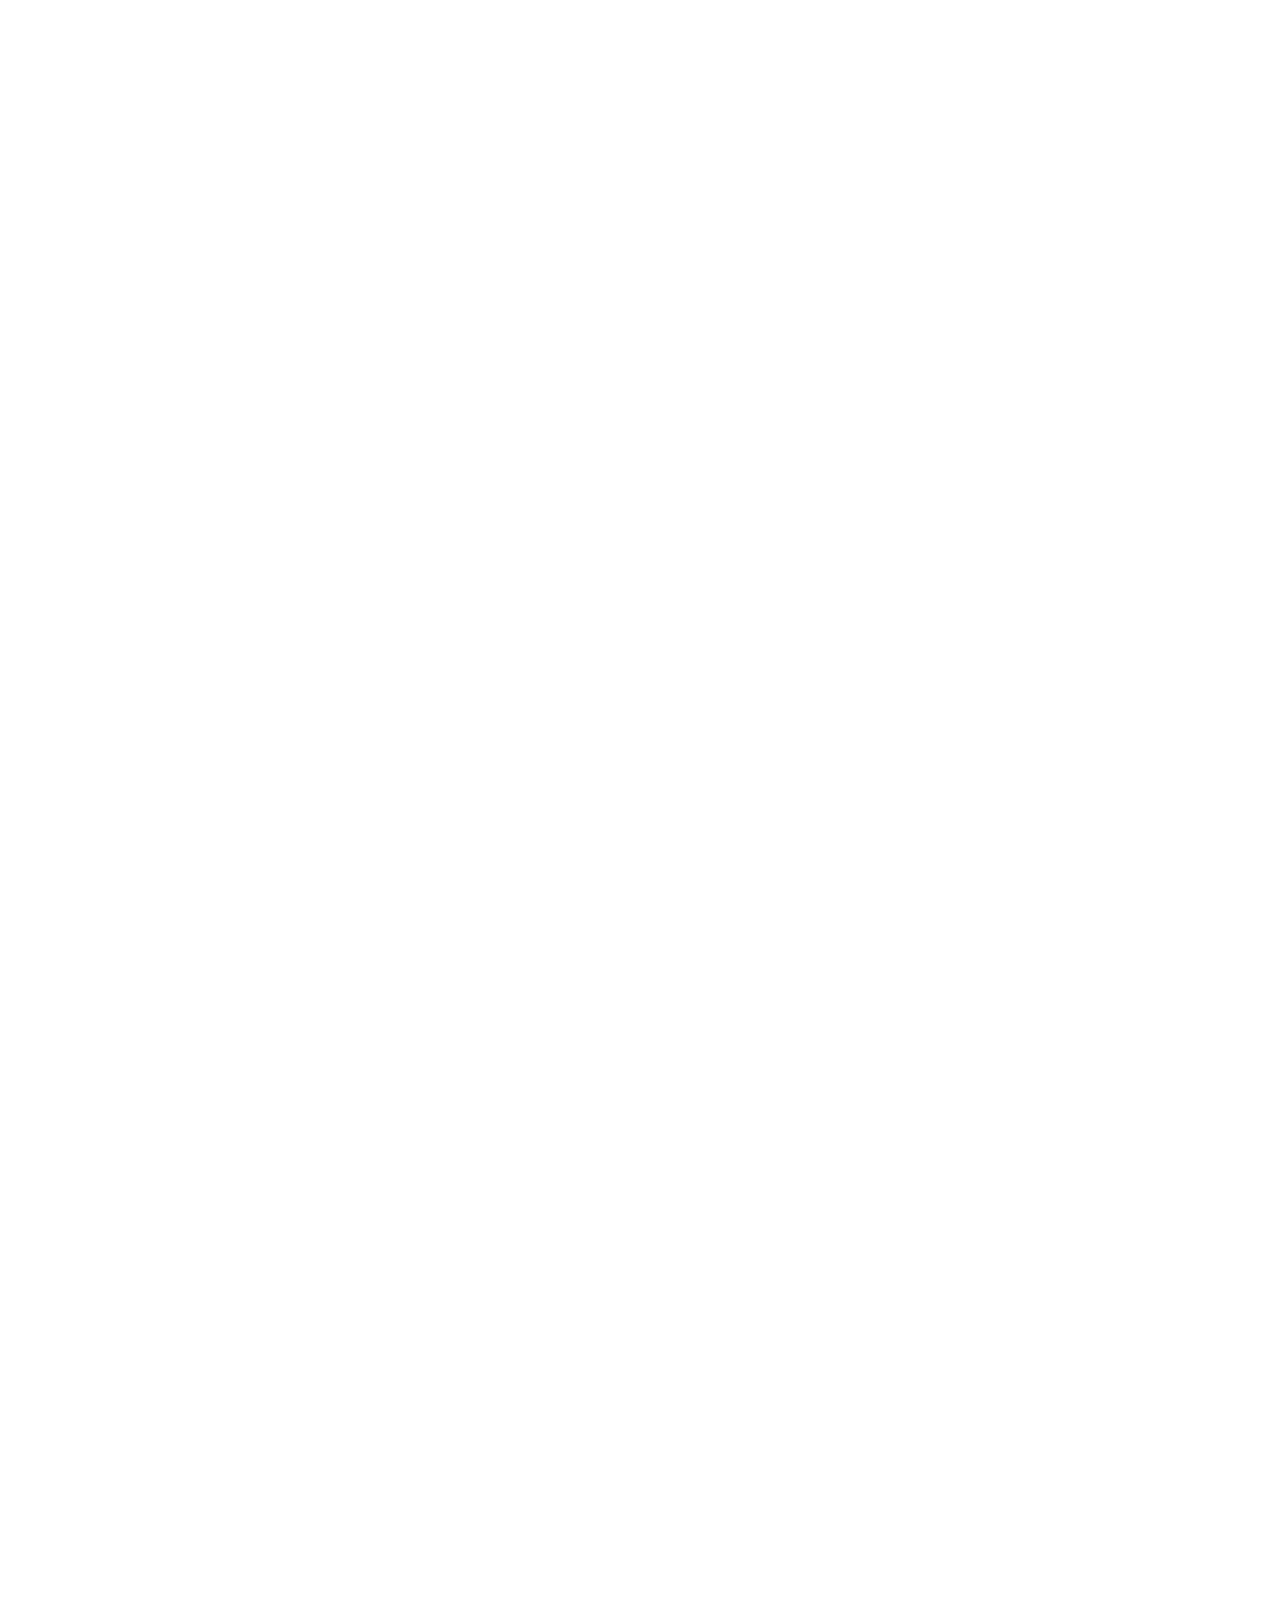
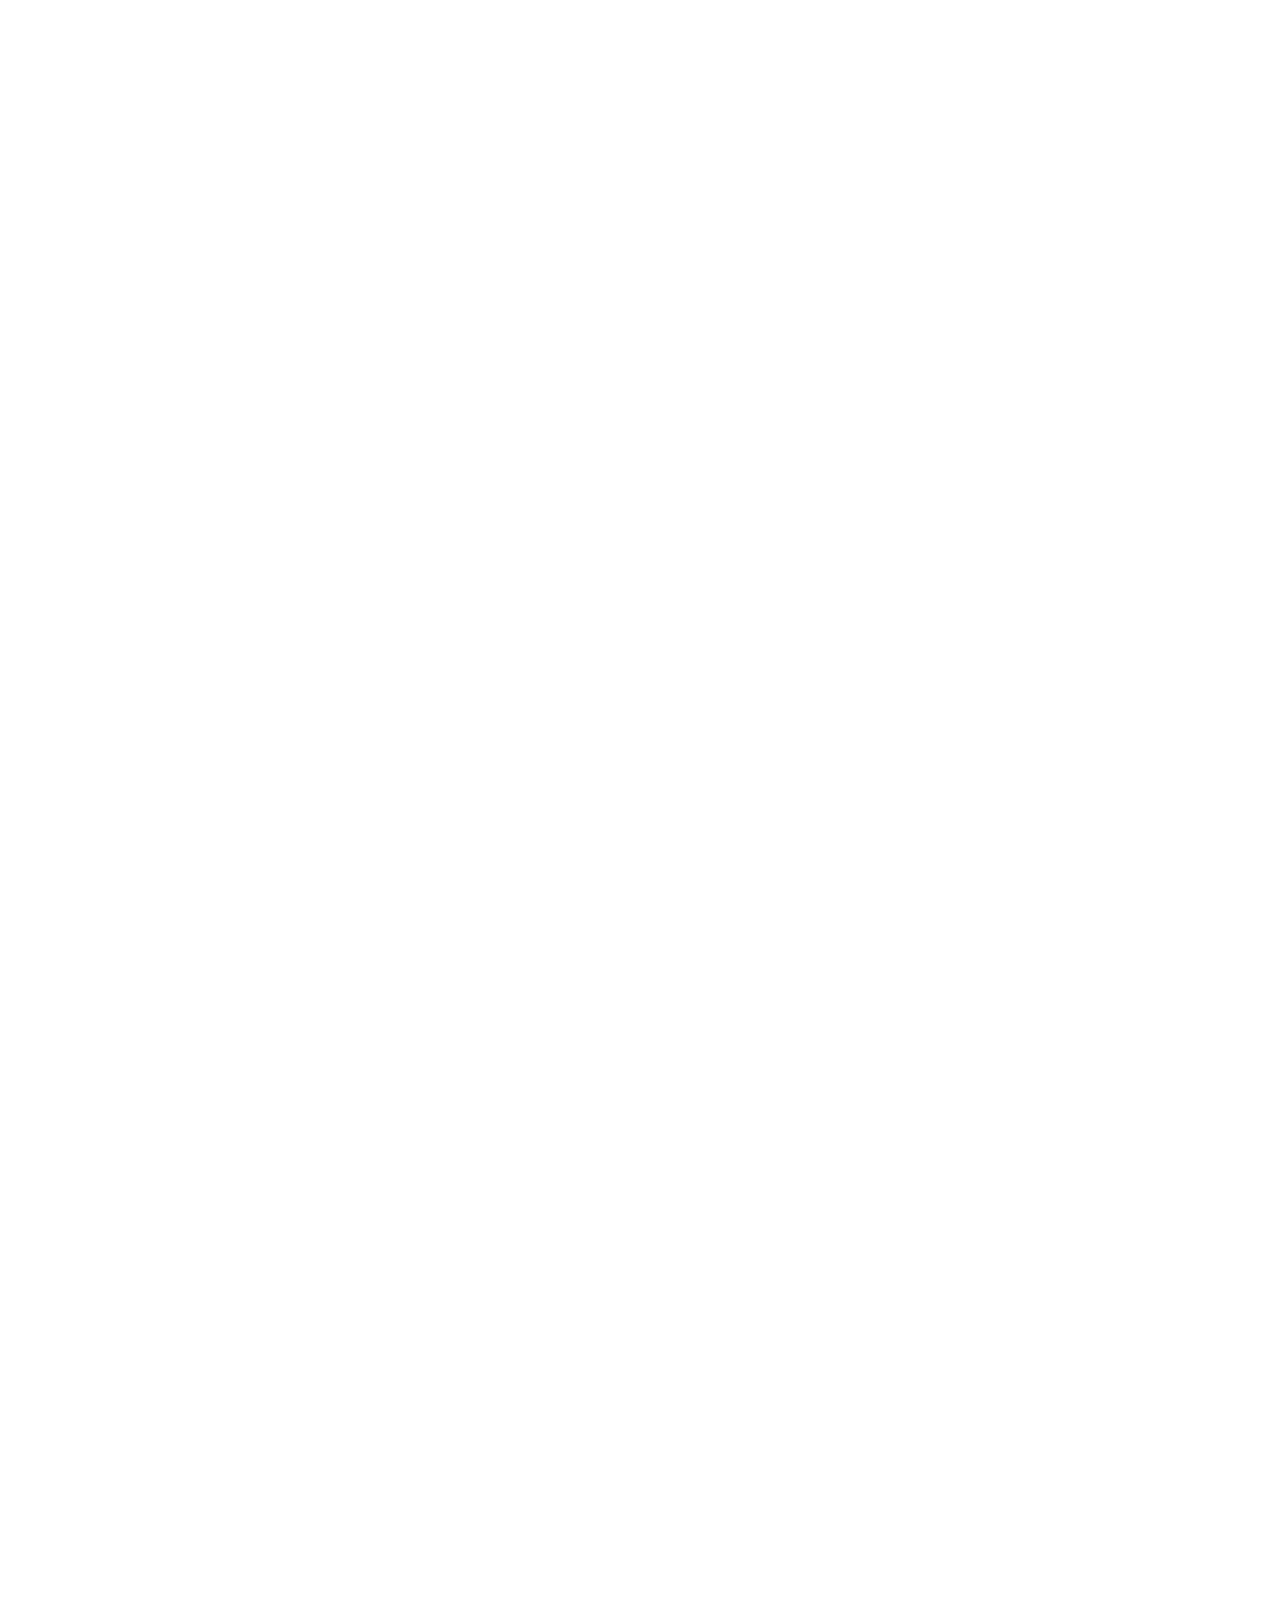
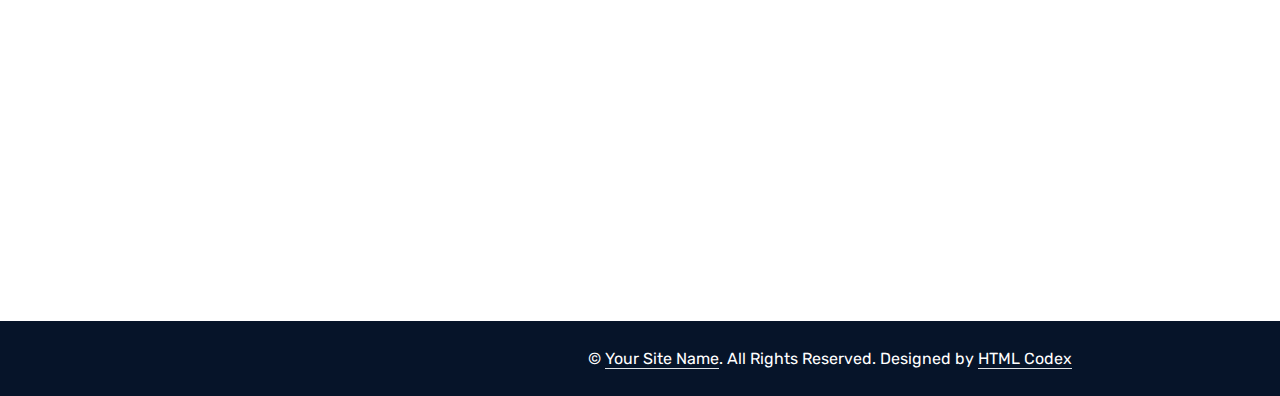
==== commit a7fdf437: "update" ====
--- a/index.html
+++ b/index.html
@@ -61,10 +61,10 @@
                 <div class="d-inline-flex align-items-center" style="height: 45px;">
                     <small class="me-3 text-light"><i class="fa fa-map-marker-alt me-2"></i>South Africa, Gauteng</small>
                     <small class="me-3 text-light"><i class="fa fa-phone-alt me-2"></i>0659249377 / 0739673534</small>
-                    <small class="text-light"><i class="fa fa-envelope-open me-2"></i>info@pulsebyte.co.za</small>
-                </div>
-            </div>
-            <!-- <div class="col-lg-4 text-center text-lg-end">
+                    <small class="text-light"><i class="fa fa-envelope-open me-2"></i>support@pulsebyte.co.za</small>
+                </div>
+            </div>
+            <div class="col-lg-4 text-center text-lg-end">
                 <div class="d-inline-flex align-items-center" style="height: 45px;">
                     <a class="btn btn-sm btn-outline-light btn-sm-square rounded-circle me-2" href=""><i class="fab fa-twitter fw-normal"></i></a>
                     <a class="btn btn-sm btn-outline-light btn-sm-square rounded-circle me-2" href=""><i class="fab fa-facebook-f fw-normal"></i></a>
@@ -72,7 +72,7 @@
                     <a class="btn btn-sm btn-outline-light btn-sm-square rounded-circle me-2" href=""><i class="fab fa-instagram fw-normal"></i></a>
                     <a class="btn btn-sm btn-outline-light btn-sm-square rounded-circle" href=""><i class="fab fa-youtube fw-normal"></i></a>
                 </div>
-            </div> -->
+            </div>
         </div>
     </div>
     <!-- Topbar End -->
